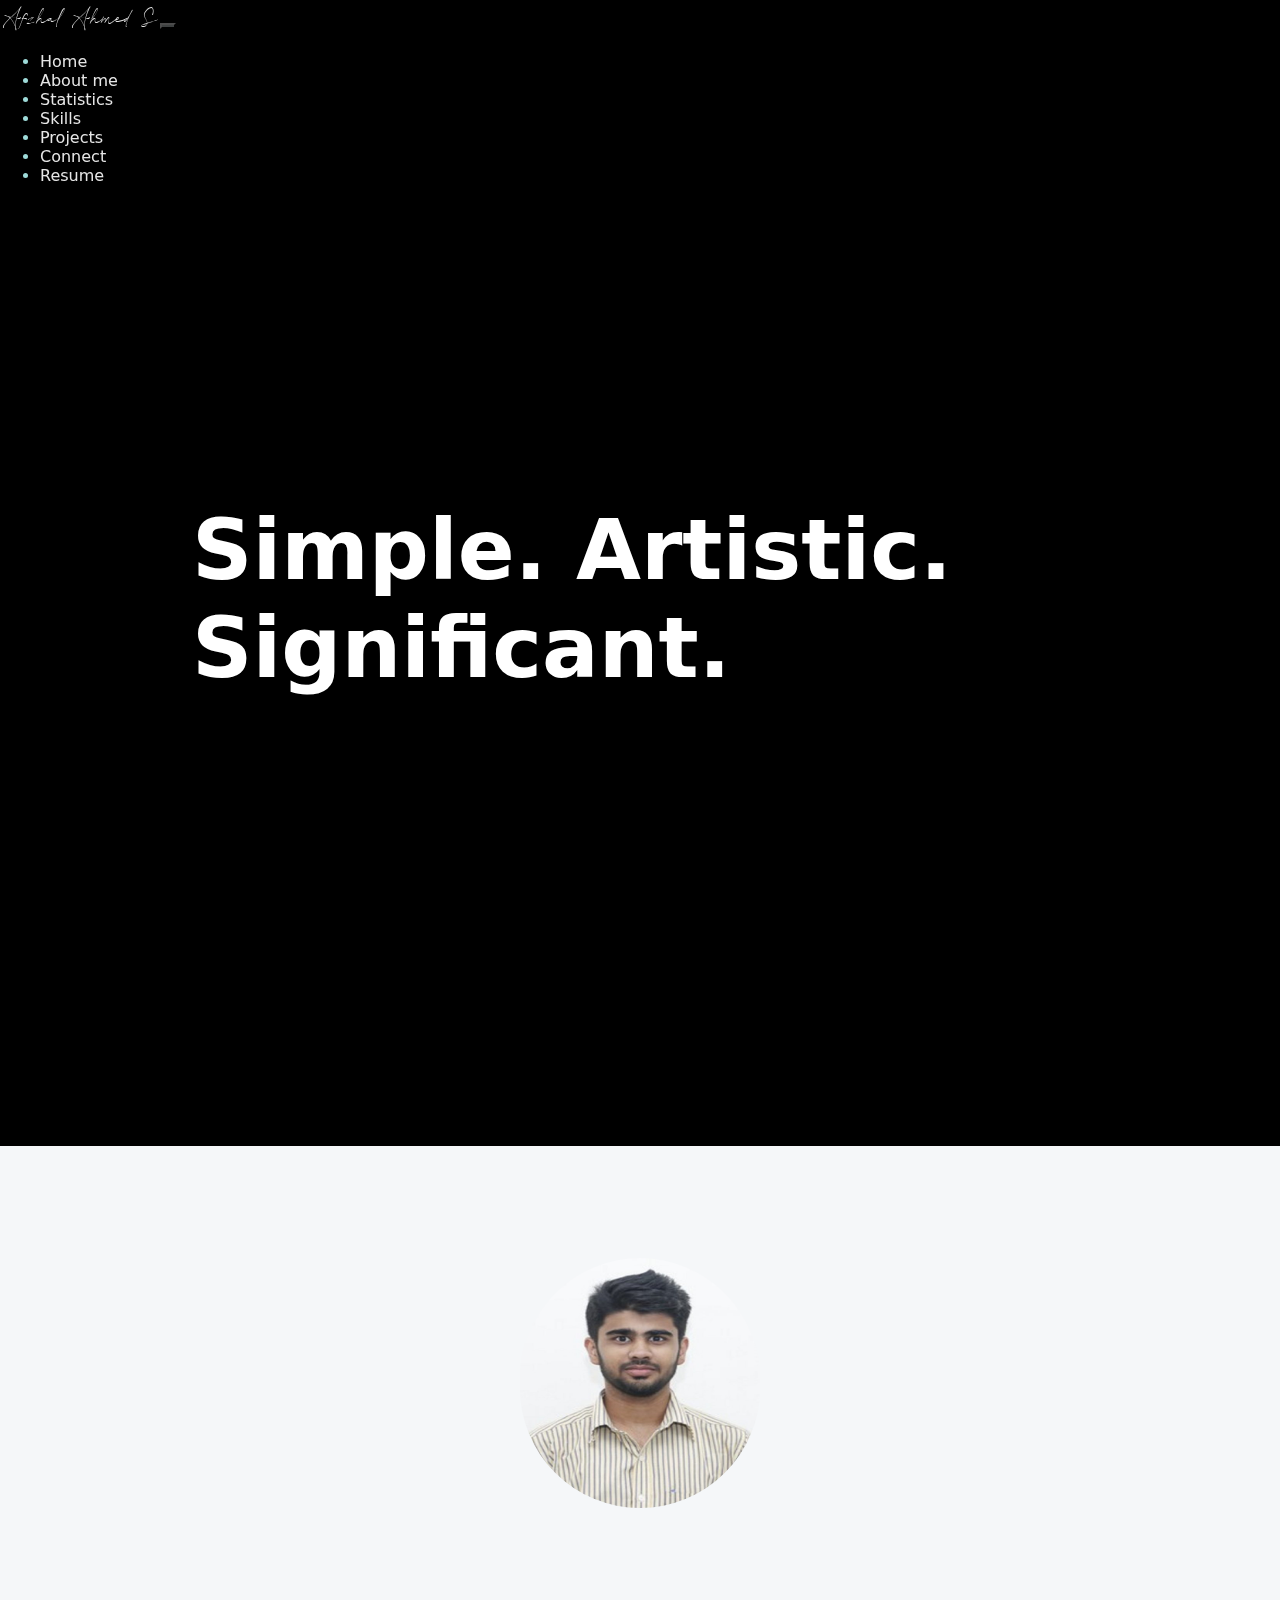
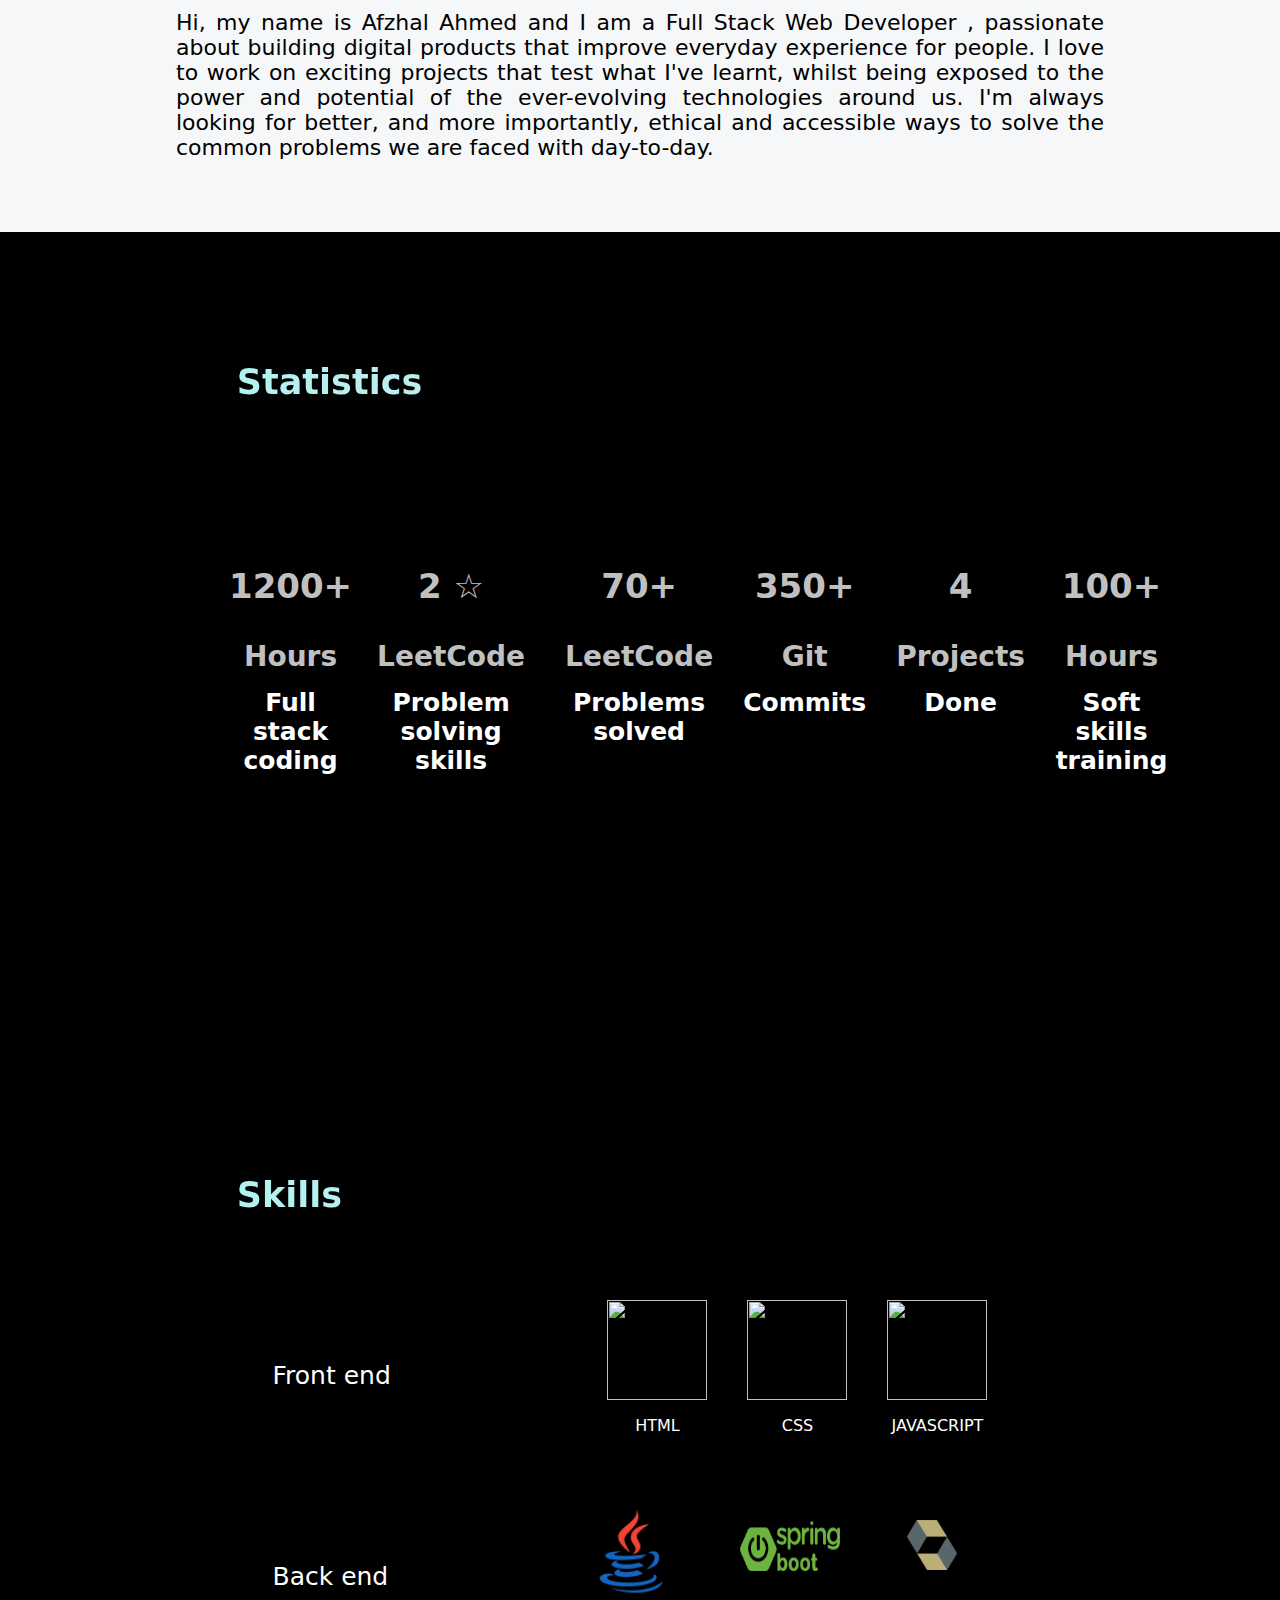
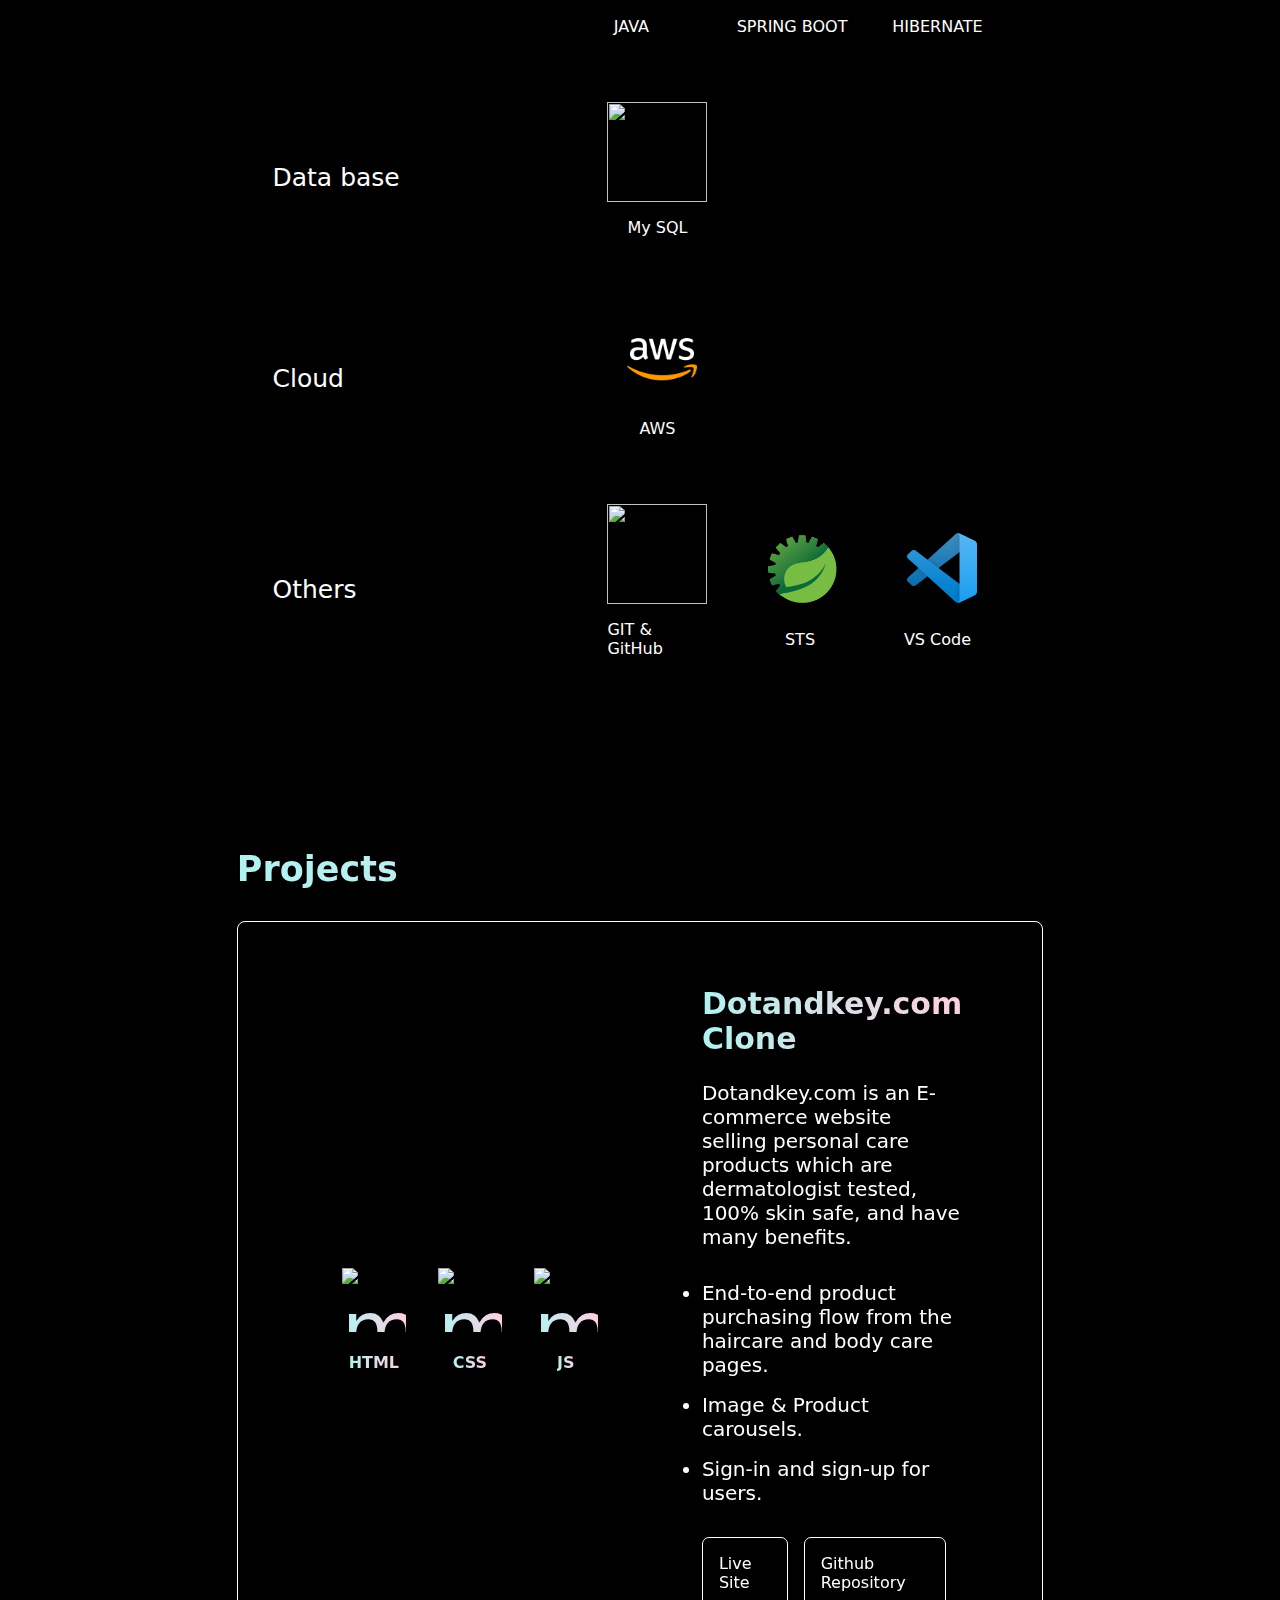
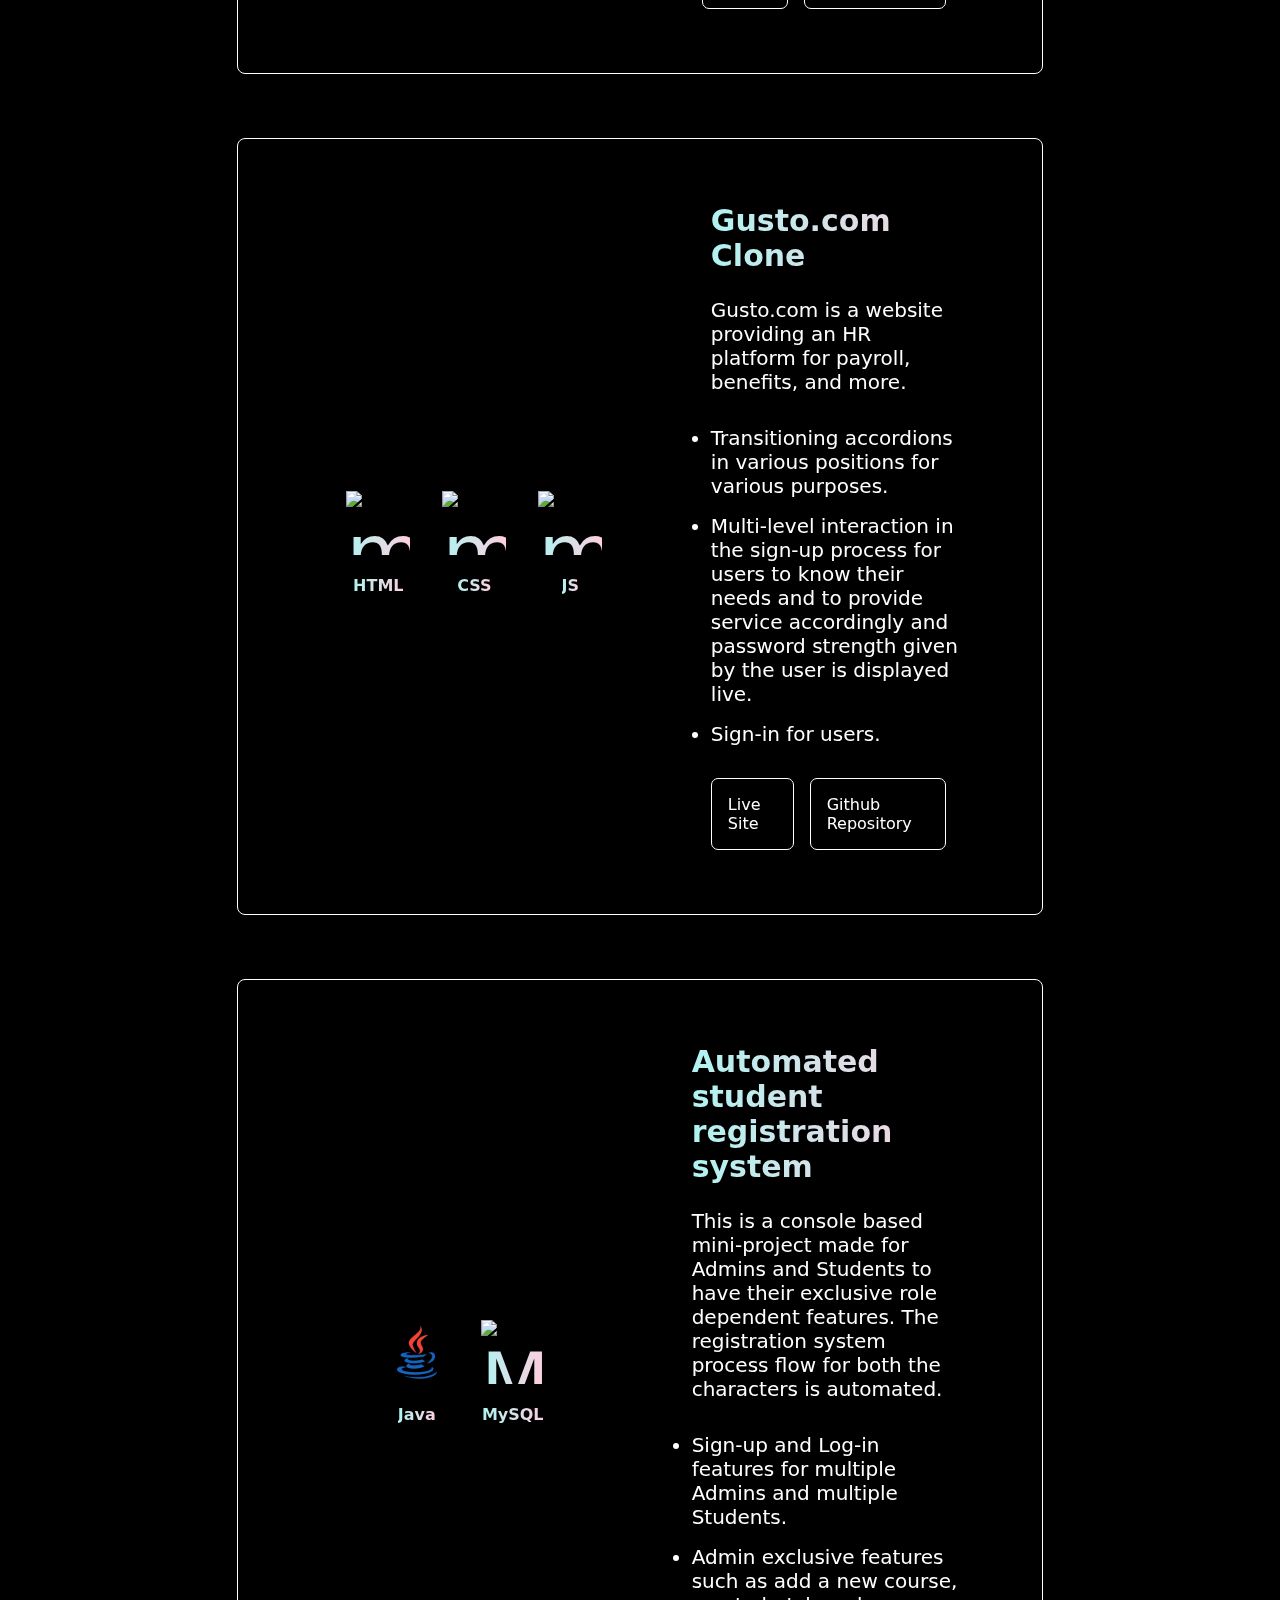
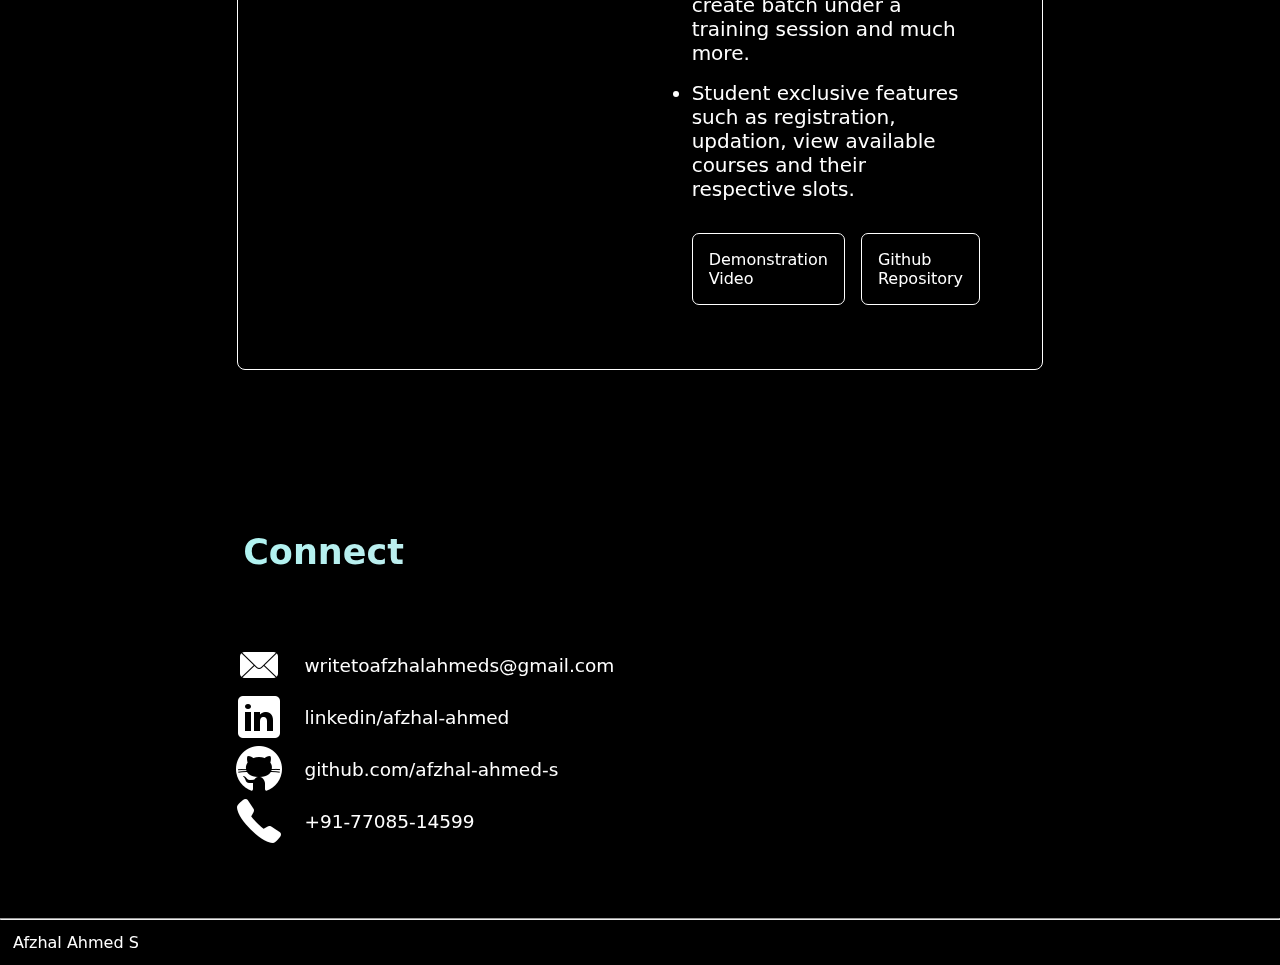
==== index.html @ a89b56ca "Dec5_update" ====
<!DOCTYPE html>
<html lang="en">

<head>
  <meta charset="UTF-8">
  <meta http-equiv="X-UA-Compatible" content="IE=edge">
  <meta name="viewport" content="width=device-width, initial-scale=1.0">
  <title>Afzhal Ahmed S</title>
  <link href="https://cdn.jsdelivr.net/npm/bootstrap@5.0.2/dist/css/bootstrap.min.css" rel="stylesheet" integrity="sha384-EVSTQN3/azprG1Anm3QDgpJLIm9Nao0Yz1ztcQTwFspd3yD65VohhpuuCOmLASjC" crossorigin="anonymous">
  <link rel="stylesheet" href=".MyBS/css/bootstrap.css">
  <link rel="stylesheet" href="./styles.css">

  <link rel="stylesheet" href="https://unpkg.com/github-calendar@latest/dist/github-calendar-responsive.css" />
  <link href="./assets/icons8-font-style-formatting-30.png" rel="icon" sizes="30x30" type="image/png">
<body>


  <header class="header" id="headerDelay">
    <nav class="navbar fixed-top navbar-expand-lg navbar-light custom-height-adjust custom-navbar-color bg-dark  style="background-color: #282A2A;">
      <!-- <nav class="navbar fixed-top navbar-light" style="background-color: #282A2A;"> -->
      <div class="container-fluid">
        <a class="navbar-brand signature-font custom-navbar-color" href="#">Afzhal Ahmed S</a>
        <button class="navbar-toggler custom-btn-color" type="button" data-bs-toggle="collapse" data-bs-target="#navbarSupportedContent" aria-controls="navbarNav" aria-expanded="false" aria-label="Toggle navigation">
          <span ></span>
          <span ></span>
          <span ></span>
          <span class="navbar-toggler-icon"></span>
        </button>
        <div class="collapse navbar-collapse justify-content-between" id="navbarSupportedContent">
          <ul class="navbar-nav ms-auto mb-2 mb-lg-0" >
            <li class="nav-item" id="home">
              <a class="nav-link active custom-navbar-color" aria-current="page" href="index.html#">Home</a>
            </li>
            <li class="nav-item" id="aboutMe">
              <a class="nav-link active custom-navbar-color" aria-current="page" href="index.html#PreAboutMe">About me </a>
            </li>
            <li class="nav-item" id="statistics">
              <a class="nav-link custom-navbar-color" href="index.html#bstatsSection"> Statistics </a>
            </li>
            <li class="nav-item" id="skills">
              <a class="nav-link custom-navbar-color" href="index.html#skillsPre"> Skills </a>
            </li>
            <li class="nav-item" id="projects">
              <a class="nav-link custom-navbar-color" href="index.html#bprojectSectionHeading"> Projects </a>
            </li>
            <li class="nav-item" id="connect">
              <a class="nav-link custom-navbar-color" href="index.html#connectHeading"> Connect  </a>
            </li>
            <li class="nav-item" id="resume">
              <a class="nav-link custom-navbar-color" id="dual_fn_res" href="./assets/Afzhal-Ahmed-Resume.pdf" target="_blank" download>Resume</a>
            </li>
          </ul>
          
        </div>
      </div>
    </nav>
  </header>

  <div id="OuterMostContainer">
   
    
    <h1 id="box1" class="color2">Simple. <span class="effectObj2">Artistic.</span> <span class="effectObj3">Significant.</span></h1>
    <p id="box2"><a href="https://drive.google.com/file/d/1kenVWj3VuGcZ9-iWmy23zgT61H_9YN8H/view?usp=sharing" target="_blank" >
        View Resume</a></p>
    <div id="box3">
      <a class="centreFlex" target="_blank" href="https://github.com/Afzhal-ahmed-s"><img class="box3Img"
          src="./assets/icons8-github-50.png">
        <div class="centreItem"><span class="box3Text left-padding-5 centreItem">GitHub</span></div>
      </a>
      <a class="centreFlex" target="_blank" href="https://www.linkedin.com/in/afzhal-ahmed/"><img class="box3Img"
          src="./assets/icons8-linkedin-50.png">
        <div class="centreFlex" id="PreAboutMe"><span class="box3Text left-padding-5 centreItem">LinkedIn</span></div>
      </a>
    </div>

    <div id="box4_aboutmePhoto_Paragraph_letsconnect">
      <div class="image-wrapper">
        <img id="myImage" src="./assets/WhatsApp Image 2022-09-10 at 6.11.15 PM.jpeg" alt="Afzhal Ahmed S" />
      </div>
      <div id="box4_1">
        <p>Hi, my name is <span class="highlightByOtherColor">Afzhal Ahmed </span>and I am a <span
            class="highlightByOtherColor">Full Stack Web Developer </span>, passionate about building
          digital products that improve everyday experience for people.

          I love to work on exciting projects that test what I've learnt, whilst being exposed to the power and
          potential of the ever-evolving technologies around us. I'm always looking for better, and more
          importantly, ethical and accessible ways to solve the common problems we are faced with day-to-day.</p>
      </div>
      
    
    </div>

    <div id="bstatsSection"></div>
    <h2 id="toolsIuse-2" class="color2">Statistics</h2>

    <div id="statsSection">
      <div id="statsSectionFlex">
        <div class="statsSectionSubFlex">
          <h3 class="statsSectionSubFlex-heading1">1200+</h3>
          <h2 class="statsSectionSubFlex-heading2">Hours</h3>
            <h2 class="statsSectionSubFlex-heading3">Full stack coding</h3>
        </div>
        <div class="statsSectionSubFlex">
          <h3 class="statsSectionSubFlex-heading1">2 ☆</h3>
          <h2 class="statsSectionSubFlex-heading2">LeetCode</h3>
            <h2 class="statsSectionSubFlex-heading3">Problem solving skills</h3>
        </div>
        <div class="statsSectionSubFlex">
          <h3 class="statsSectionSubFlex-heading1">70+</h3>
          <h2 class="statsSectionSubFlex-heading2">LeetCode</h3>
            <h2 class="statsSectionSubFlex-heading3">Problems solved</h3>
        </div>
        <div class="statsSectionSubFlex">
          <h3 class="statsSectionSubFlex-heading1">350+</h3>
          <h2 class="statsSectionSubFlex-heading2">Git</h3>
            <h2 class="statsSectionSubFlex-heading3">Commits</h3>
        </div>
        <div class="statsSectionSubFlex">
          <h3 class="statsSectionSubFlex-heading1">4</h3>
          <h2 class="statsSectionSubFlex-heading2">Projects</h3>
            <h2 class="statsSectionSubFlex-heading3">Done</h3>
        </div>
        <div class="statsSectionSubFlex">
          <h3 class="statsSectionSubFlex-heading1">100+</h3>
          <h2 class="statsSectionSubFlex-heading2">Hours</h3>
            <h2 class="statsSectionSubFlex-heading3">Soft skills training</h3>
        </div>
      </div>
    </div>

    <div class="githubCalendarWrapper">
      <div class="gitHubCalendar">
      </div>
      <div id="skillsPre"></div>
    </div>

    
    <div id="skills_outer_box_color">
    <h2 id="toolsIuse" class="color2">Skills</h2>
    <div class="techBox" id="techBoxDesktop">


      <!-- Front end -->
      <div class="rowInnerBox">
        <div class="innerBoxCategory">Front end</div>
        <div class="divider"></div>
        <div class="innerBoxIcons">

          <div class="techCapsule">
            <div class="techCapsuleImgDiv"><img class="techCapsuleImg"
                src="https://chiranjeev-thapliyal.vercel.app/svg/html-5.svg"></div>
            <p class="techCapsuleText">HTML</p>
          </div>
          <div class="techCapsule">
            <div class="techCapsuleImgDiv"><img class="techCapsuleImg"
                src="https://chiranjeev-thapliyal.vercel.app/svg/css3.svg"></div>
            <p class="techCapsuleText">CSS</p>
          </div>
          <div class="techCapsule">
            <div class="techCapsuleImgDiv"><img class="techCapsuleImg"
                src="https://chiranjeev-thapliyal.vercel.app/svg/javascript.svg"></div>
            <p class="techCapsuleText">JAVASCRIPT</p>
          </div>

        </div>

      </div>

      

      <!-- back end -->
      <div class="rowInnerBox">
        <div class="innerBoxCategory">Back end</div>
        <div class="divider miscDivider"></div>
        <div class="innerBoxIcons">

          <div class="techCapsule">
            <div class="techCapsuleImgDiv"><img class="techCapsuleImg"
              src="./assets/icons8-java-96.png"></div>
            <p class="techCapsuleText">JAVA</p>
          </div>
          <div class="techCapsule topOffset">
            <div class="techCapsuleImgDiv"><img class="techCapsuleImg sprbootIcon"
              src="./assets/pngaaa.com-2459546.png"></div>
            <p class="techCapsuleText">&nbsp;&nbsp;&nbsp;SPRING&nbsp;BOOT</p>
          </div>
          <div class="techCapsule">
            <div class="techCapsuleImgDiv"><img class="techCapsuleImg restrict_img"
              src="./assets/58480887cef1014c0b5e48ec.png"></div>
            <p class="techCapsuleText">HIBERNATE</p>
          </div>

        </div>

      </div>

      <!-- data base -->
      <div class="rowInnerBox">
        <div class="innerBoxCategory">Data base</div>
        <div class="divider"></div>
        <div class="innerBoxIcons">

          <div class="techCapsule">
            <div class="techCapsuleImgDiv"><img class="techCapsuleImg"
              src="https://chiranjeev-thapliyal.vercel.app/svg/mysql-logo.svg"></div>
            <p class="techCapsuleText">My SQL</p>
          </div>
          <div class="techCapsule">
            <div class="techCapsuleImgDiv"><img class="techCapsuleImg"
              src="./assets/Solid_black.png"></div>
            <p class="techCapsuleText"></p>
          </div>
          <div class="techCapsule">
            <div class="techCapsuleImgDiv"><img class="techCapsuleImg"
              src="./assets/Solid_black.png"></div>
            <p class="techCapsuleText"></p>
          </div>

        </div>

      </div>

       <!-- Cloud -->
       <div class="rowInnerBox">
        <div class="innerBoxCategory">Cloud</div>
        <div class="divider"></div>
        <div class="innerBoxIcons">

          <div class="techCapsule">
            <div class="techCapsuleImgDiv"><img class="techCapsuleImg restrict_img-2"
              src="./assets/icons8-amazon-web-services-96-2.png"></div>
            <p class="techCapsuleText">AWS</p>
          </div>
          <div class="techCapsule">
            <div class="techCapsuleImgDiv"><img class="techCapsuleImg"
              src="./assets/Solid_black.png"></div>
            <p class="techCapsuleText"></p>
          </div>
          <div class="techCapsule">
            <div class="techCapsuleImgDiv"><img class="techCapsuleImg"
              src="./assets/Solid_black.png"></div>
            <p class="techCapsuleText"></p>
          </div>

        </div>

      </div>

      <!-- Others -->
      <div class="rowInnerBox">
        <div class="innerBoxCategory">Others</div>
        <div class="divider miscDivider2"></div>
        <div class="innerBoxIcons">

          <div class="techCapsule">
            <div class="techCapsuleImgDiv"><img class="techCapsuleImg"
              src="https://chiranjeev-thapliyal.vercel.app/svg/git.svg"></div>
            <p class="techCapsuleText">GIT & GitHub</p>
          </div>
          <div class="techCapsule">
            <div class="techCapsuleImgDiv "><img class="techCapsuleImg restrict_img-2 stsIcon"
              src="./assets/t9lO8UAz_400x400-removebg-preview.png"></div>
            <p class="techCapsuleText"> &nbsp;STS</p>
          </div>
          <div class="techCapsule">
            <div class="techCapsuleImgDiv"><img class="techCapsuleImg restrict_img-2"
              src="./assets/Visual_Studio_Code_1.35_icon.svg.png"></div>
            <p class="techCapsuleText">VS Code</p>
          </div>

        </div>

      </div>

    </div>



    <div class="mobSkillsOuterBox" id="techBoxMobile">
<h3 class="mobSkillsHeading">Front end</h3>
<div class="mobSkills">
    <div class="techCapsule">
      <div class="techCapsuleImgDiv"><img class="techCapsuleImg"
          src="https://chiranjeev-thapliyal.vercel.app/svg/html-5.svg"></div>
      <p class="techCapsuleText">HTML</p>
    </div>
    <div class="techCapsule">
      <div class="techCapsuleImgDiv"><img class="techCapsuleImg"
          src="https://chiranjeev-thapliyal.vercel.app/svg/css3.svg"></div>
      <p class="techCapsuleText">CSS</p>
    </div>
    <div class="techCapsule">
      <div class="techCapsuleImgDiv"><img class="techCapsuleImg"
          src="https://chiranjeev-thapliyal.vercel.app/svg/javascript.svg"></div>
      <p class="techCapsuleText">JAVASCRIPT</p>
    </div>
  </div>

  <h3 class="mobSkillsHeading">Back end</h3>
  <div class="mobSkills">
  <div class="techCapsule">
    <div class="techCapsuleImgDiv"><img class="techCapsuleImg" src="./assets/icons8-java-96.png"></div>
    <p class="techCapsuleText">JAVA</p>
  </div>
  <div class="techCapsule">
    <div class="techCapsuleImgDiv"><img class="techCapsuleImg2 sprbootIconMob" src="assets/pngaaa.com-2459546.png"></div>
    <p class="techCapsuleText">SPRING&nbsp;BOOT</p>
  </div>
  <div class="techCapsule">
    <div class="techCapsuleImgDiv"><img class="techCapsuleImg3 restrict_img_mob" src="./assets/58480887cef1014c0b5e48ec.png"></div>
    <p class="techCapsuleText">HIBERNATE</p>
  </div>
  </div>


  <h3 class="mobSkillsHeading">Data base</h3>
  <div class="mobSkills">
  <div class="techCapsule">
    <div class="techCapsuleImgDiv"><img class="techCapsuleImg"
        src="https://chiranjeev-thapliyal.vercel.app/svg/mysql-logo.svg"></div>
    <p class="techCapsuleText">MYSQL</p>
  </div>
  </div>


  <h3 class="mobSkillsHeading">Cloud</h3>
  <div class="mobSkills">
  <div class="techCapsule">
    <div class="techCapsuleImgDiv"><img class="techCapsuleImg restrict_img-2_mob"
        src="assets/icons8-amazon-web-services-96-2.png"></div>
    <p class="techCapsuleText">AWS</p>
  </div>
  </div>  


  <h3 class="mobSkillsHeading">Others </h3>
  <div class="mobSkills">
    <div class="techCapsule">
      <div class="techCapsuleImgDiv"><img class="techCapsuleImg"
          src="https://chiranjeev-thapliyal.vercel.app/svg/git.svg"></div>
      <p class="techCapsuleText">GIT & GitHub</p>
    </div>
    <div class="techCapsule">
      <div class="techCapsuleImgDiv"><img class="techCapsuleImg maxImgSTSmob"
          src="./assets/t9lO8UAz_400x400-removebg-preview.png"></div>
      <p class="techCapsuleText">&nbsp;&nbsp;STS</p>
    </div>
    <div class="techCapsule">
      <div class="techCapsuleImgDiv"><img class="techCapsuleImg restrict_img-2_mob"
          src="assets/Visual_Studio_Code_1.35_icon.svg.png"></div>
      <p class="techCapsuleText">VS Code</p>
    </div>
  </div>


  </div>
  </div>
  

<div id="bprojectSectionHeading"></div>


    <!-- Project section -->
    <p id="projectSectionHeading" class="color2">Projects</p>

    <!-- first -->
    <div class="project-section">
      <div class="project-card">
        <div class="project-first-col">
          <div class="project-video-wrapper">
            <video class="project-video" src="./assets/videos/dotandkeyclonedemoclipV1.mp4" muted="true" autoplay
              loop></video>
          </div>
          <div class="project-skill-icons">
            <div>
              <img src="https://chiranjeev-thapliyal.vercel.app/svg/html-5.svg" alt="mongoDB" />
              <h4>HTML</h4>
            </div>
            <div>
              <img src="https://chiranjeev-thapliyal.vercel.app/svg/css3.svg" alt="mongoDB" />
              <h4>CSS</h4>
            </div>
            <div>
              <img src="https://chiranjeev-thapliyal.vercel.app/svg/javascript.svg" alt="mongoDB" />
              <h4>JS</h4>
            </div>
          </div>
        </div>
        <div class="project-second-col">
          <h3 class="project-card-name">Dotandkey.com Clone</h3>
          <p class="project-card-description">
            Dotandkey.com is an E-commerce website selling personal care
            products which are dermatologist tested, 100% skin safe, and have
            many benefits.
          </p>
          <ul class="project-card-details">
            <li class="project-card-item">
              End-to-end product purchasing flow from the haircare and body care pages.
            </li>
            <li class="project-card-item">
              Image & Product carousels.
            </li>
            <li class="project-card-item">
              Sign-in and sign-up for users.
            </li>
          </ul>
          <div class="project-links">
            <a target="_blank" rel="noopener noreferrer" href="https://earnest-piroshki-3f1460.netlify.app">Live
              Site</a>
            <a target="_blank" rel="noopener noreferrer"
              href="https://github.com/Afzhal-ahmed-s/Unit-2-project--Dot-and-key-/tree/main/Unit-2-Project-repo-main-afz">Github
              Repository</a>
          </div>
        </div>
      </div>
    </div>

    <!-- second -->
    <div class="project-section">
      <div class="project-card">
        <div class="project-first-col">
          <div class="project-video-wrapper">
            <video class="project-video" src="./assets/videos/gustoDemoClip.mp4" muted="true" autoplay loop></video>
          </div>
          <div class="project-skill-icons">
            <div>
              <img src="https://chiranjeev-thapliyal.vercel.app/svg/html-5.svg" alt="mongoDB" />
              <h4>HTML</h4>
            </div>
            <div>
              <img src="https://chiranjeev-thapliyal.vercel.app/svg/css3.svg" alt="mongoDB" />
              <h4>CSS</h4>
            </div>
            <div>
              <img src="https://chiranjeev-thapliyal.vercel.app/svg/javascript.svg" alt="mongoDB" />
              <h4>JS</h4>
            </div>
          </div>
        </div>
        <div class="project-second-col">
          <h3 class="project-card-name">Gusto.com Clone</h3>
          <p class="project-card-description">
            Gusto.com is a website providing an HR platform for payroll, benefits,
            and more.
          </p>
          <ul class="project-card-details">
            <li class="project-card-item">
              Transitioning accordions in various positions for various
              purposes.
            </li>
            <li class="project-card-item">
              Multi-level interaction in the sign-up process for users to
              know their needs and to provide service accordingly and
              password strength given by the user is displayed live.
            </li>
            <li class="project-card-item">
              Sign-in for users.
            </li>
          </ul>
          <div class="project-links">
            <a target="_blank" rel="noopener noreferrer"
              href="https://bucolic-elf-c9836a.netlify.app/">Live Site</a>
            <a target="_blank" rel="noopener noreferrer"
              href="https://github.com/Afzhal-ahmed-s/neighborly-fall-9988">Github Repository</a>
          </div>
        </div>
      </div>
    </div>

    <!-- third -->
    <div class="project-section">
      <div class="project-card">
        <div class="project-first-col">
          <div class="project-video-wrapper">
            <video class="project-video" src="./assets/videos/SB101_miniProject_videoClip_V1.mp4" muted="true" autoplay loop></video>
          </div>
          <div class="project-skill-icons">
            <div>
              <img src="./assets/icons8-java-96.png" alt="Java" />
              <h4>Java</h4>
            </div>
            <div>
              <img src="https://chiranjeev-thapliyal.vercel.app/svg/mysql-logo.svg" alt="MySQL" />
              <h4>MySQL</h4>
            </div>
            <!-- <div>
              <img src="https://chiranjeev-thapliyal.vercel.app/svg/javascript.svg" alt="mongoDB" />
              <h4>JS</h4>
            </div> -->
          </div>
        </div>
        <div class="project-second-col">
          <h3 class="project-card-name">Automated student registration system</h3>
          <p class="project-card-description">
            This is a console based mini-project made for Admins and Students to have their exclusive role dependent features. 
            The registration system process flow for both the characters is automated.
          </p>
          <ul class="project-card-details">
            <li class="project-card-item">
              Sign-up and Log-in features for multiple Admins and multiple Students.
            </li>
            <li class="project-card-item">
              Admin exclusive features such as add a new course, create batch under a training session and much more.
            </li>
            <li class="project-card-item">
              Student exclusive features such as registration, updation, view available courses and their respective slots.
            </li>
          </ul>
          <div class="project-links">
            <a target="_blank" rel="noopener noreferrer"
              href="https://drive.google.com/file/d/1QdPK-X4MiedGqB9Q8Ka2eRA1plXxrHUk/view?usp=sharing">Demonstration Video</a>
            <a target="_blank" rel="noopener noreferrer"
              href="https://github.com/Afzhal-ahmed-s/Automated-student-registration-system">Github Repository</a>
          </div>
        </div>
      </div>
    </div>

      <!-- Extra connect section -->
      <h2 id="connectHeading" class="color2">Connect</h2>
      <div id="box4_2">
        <!-- <h3 id="box4_H" class="color2">Let's connect </h3> -->
        <div class="box4Connect" id="Box4.4flex"> <a class="centreFlex" target="_blank"
            href="mailto: abc@example.com"><img src="./assets/icons8-mail-50.png">
            <div class="centreItem"><span class="left-padding-20"> writetoafzhalahmeds@gmail.com </span> </div>
          </a> </div>
        <div class="box4Connect" id="Box4.5flex"> <a class="centreFlex" target="_blank"
            href="https://www.linkedin.com/in/afzhal-ahmed/"><img src="./assets/icons8-linkedin-50.png">
            <div class="centreItem"><span class="left-padding-20">linkedin/afzhal-ahmed</span></div>
          </a> </div>
        <div class="box4Connect" id="Box4.5flex"> <a class="centreFlex" target="_blank"
            href="https://github.com/Afzhal-ahmed-s"><img src="./assets/icons8-github-50.png">
            <div class="centreItem"><span class="left-padding-20">github.com/afzhal-ahmed-s</div>
          </a> </div>
          <div class="box4Connect" id="Box4.5flex"> <a class="centreFlex" target="_blank"
            href="tel: 77085-14599"><img src="./assets/icons8-phone-50.png">
            <div class="centreItem"><span class="left-padding-20">+91-77085-14599</div>
          </a> </div>

      </div>

    <!-- <h2 id="connectHeading" class="color2">Connect</h2>

    <div id="baseConnectBox">
      <a class="connectCapsuleAnchor" target="_blank" href="https://github.com/Afzhal-ahmed-s">
        <div class="connectCapsule">
          <div class="connectCapsuleImgDiv"><img class="connectCapsuleImg" src="./assets/icons8-github-50.png"></div>
          <p class="connectCapsuleText">Github</p>
        </div>
      </a>

      <a class="connectCapsuleAnchor" target="_blank" href="https://www.linkedin.com/in/afzhal-ahmed/">
        <div class="connectCapsule">
          <div class="connectCapsuleImgDiv"><img class="connectCapsuleImg" src="./assets/icons8-linkedin-50.png"></div>
          <p class="connectCapsuleText">LinkedIn</p>
        </div>
      </a>

      <a class="connectCapsuleAnchor" target="_blank" href="mailto: abc@example.com">
        <div class="connectCapsule">
          <div class="connectCapsuleImgDiv"><img class="connectCapsuleImg" src="./assets/icons8-mail-50.png"></div>
          <p class="connectCapsuleText">E-mail</p>
        </div>
      </a>

      <a class="connectCapsuleAnchor" target="_blank" href="tel: 77085-14599">
        <div class="connectCapsule">
          <div class="miscConnectCapsuleImgDiv"><img class="connectCapsuleImg" src="./assets/icons8-phone-50.png"></div>
          <p class="miscConnectCapsuleText">Phone</p>
        </div>
      </a>
    </div> -->

    <hr>

    <p id="credits">Afzhal Ahmed S</p>
  </div>
</body>
<script src=".MyBS/js/bootstrap.js"></script>
<script src="https://cdn.jsdelivr.net/npm/@popperjs/core@2.9.2/dist/umd/popper.min.js" integrity="sha384-IQsoLXl5PILFhosVNubq5LC7Qb9DXgDA9i+tQ8Zj3iwWAwPtgFTxbJ8NT4GN1R8p" crossorigin="anonymous"></script>
<script src="https://cdn.jsdelivr.net/npm/bootstrap@5.0.2/dist/js/bootstrap.min.js" integrity="sha384-cVKIPhGWiC2Al4u+LWgxfKTRIcfu0JTxR+EQDz/bgldoEyl4H0zUF0QKbrJ0EcQF" crossorigin="anonymous"></script>

<script src="./script.js"></script>
<script src="https://unpkg.com/github-calendar@latest/dist/github-calendar.min.js">
</script>
<script>
  GitHubCalendar(".gitHubCalendar", "afzhal-ahmed-s");

  // or enable responsive functionality:
  GitHubCalendar(".gitHubCalendar", "afzhal-ahmed-s", { responsive: true });

  // Use a proxy
  GitHubCalendar(".gitHubCalendar", "afzhal-ahmed-s", {
    proxy(username) {
      return fetch(`https://your-proxy.com/github?user=${username}`)
    }
  }).then(r => r.text())
</script>

</html>
---- styles.css ----
a {
    text-decoration: none;
    color: white
}

body {
    margin: 0px;
    background-color: black;
    color: white;
    font-family: system-ui, -apple-system, BlinkMacSystemFont, 'Segoe UI', Roboto, Oxygen, Ubuntu, Cantarell, 'Open Sans', 'Helvetica Neue', sans-serif;
}


#box1 {
    font-size: 3.3rem;
    font-weight: 700!important;
    padding-top: 160px;
    padding-left: 10%;
    /* font-family: mark pro; */
    margin: 0px 5px 0px 0px;
    
    -webkit-animation: fadein 3s;

}

@-webkit-keyframes fadein {
    from { opacity: 0; }
    to   { opacity: 1; }
}

#box1 .effectObj2 {
    -webkit-animation: fadein 6s !important;
}

#box1 .effectObj3 {
    -webkit-animation: fadein 9s !important;
}

/* .header{
    display: none;
} */


#box2 {
    padding-left: 10%;
    padding-top: 10%;
    text-decoration: none;
    color: gray;
    animation: cssAnimation 0s 3s forwards;
    visibility: hidden;

}

@keyframes cssAnimation {
    to   { visibility: visible; }
  }

#box3 {
    margin-top: 23rem;
    margin-bottom: 5rem;
    display: flex;
    justify-content: flex-end;
    text-decoration: none;
    color: white;
    animation: cssAnimation 0s 3s forwards;
    visibility: hidden;
    color: gray;
}

#box3>a {
    margin-right: 25px;
}

.box3Text {
    text-decoration: none;
    color: white;
}

.box3Img {
    width: 30px;
    height: 30px;
}

.image-wrapper {
    width: 240px;
    height: 250px;
    margin: 7rem auto 50px auto;
    display: flex;
    justify-content: center;
    align-items: center;
}

.image-wrapper>img {
    width: 70%;
    height: 70%;
    border-radius: 600px;
}

@media (min-width: 768px) {
    .image-wrapper>img {
        width: 100%;
        height: 100%;
    }
}

#box4_1 {
    font-size: 20px;
    text-align: justify;
    padding: 30px;
    padding-bottom: 40px;
    margin: auto;
}

/* iPadAir */
@media screen and (min-device-width: 720px) and (max-device-width: 992px) {

    /* STYLES HERE */
    #box3 {
        margin-top: 35rem;
        margin-right: 5.5%;
    }

    #box1 {
        padding-top: 390px;
    }

    #box4_1 {
        padding: 7.5% !important;
        padding-bottom: 9.5% !important;
        margin: auto;
    }

    .image-wrapper {
        width: 200px !important;
        height: 200px !important;
    }

    #box4_H {
        margin-top: 15px !important;
        margin-left: 11.2% !important;
        font-size: 30px !important;
    }

    .box4Connect {
        margin-left: 10.4% !important;
    }

    .centreFlex>img {
        width: 35px !important;
        height: 35px !important;
    }

    .statsSectionSubFlex-heading1 {
        font-size: 25px !important;
    }

    .statsSectionSubFlex-heading2 {
        font-size: 20px !important;
    }

    .statsSectionSubFlex-heading3 {
        font-size: 18px !important;
    }

    #statsSectionFlex {
        margin-top: 110px;
        width: 85% !important;
        margin-top: 110px;
    }

    #projectSectionHeading {
        font-size: 30px !important;
        margin-left: 7.5% !important;
        margin-top: 70px !important;
        margin-bottom: 10px !important;
    }

    .project-section {
        width: 85% !important;
    }

    #toolsIuse, #toolsIuse-2 {
        margin-left: 7.5% !important;
        margin-bottom: 30px !important;
    }

    .techBox {
        display: flex;
        flex-direction: row;
        width: 85% !important;
        flex-wrap: wrap;
        margin: auto;
        justify-content: space-around;
    }

    .techCapsule {
        margin: 0px 20px 0 20px !important;
    }

    #connectHeading {
        margin-left: 7.5% !important;
    }

    #baseConnectBox {
        width: 75% !important;
        margin: auto !important;
        margin-bottom: 30px !important;
    }

    .project-skill-icons {
        margin: 3rem auto 1rem !important;
    }

    .project-skill-icons>div {
        margin: 0 10px 0 10px !important;
    }

    .project-card {
        margin-top: 7px !important;
    }

    #box4_2 {
        margin-left: -5.5% !important;
        padding-bottom: 70px !important;
    }

    .project-card-name {
        font-size: 28px;
    }

    #toolsIuse, #toolsIuse-2 {
        font-size: 30px !important;
    }

    #connectHeading {
        font-size: 30px !important;
    }

    .project-card-item {
        font-size: 21px !important;
    }

    .project-card-details {
        padding: 1px !important;
    }

    .innerBoxCategory{
        font-size: 22px !important;
    }


}

/* Mobile */
@media screen and (min-device-width: 320px) and (max-device-width: 480px) {
    #box1 {
        font-size: 2.5rem !important;
        padding-top: 180px !important;
        padding-left: 10%;
        /* font-family: mark pro; */
        margin: 0px 5px 0px 0px;
    }

    .box3Img {
        width: 20px;
        height: 20px;
    }

    #box3 {
        font-size: 10px;
        margin-top: 18rem;
        display: flex;
        justify-content: flex-end;
        text-decoration: none;
        color: white;
    }

    .image-wrapper {
        width: 240px;
        height: 250px;
        margin: 5rem auto 0px auto;
        display: flex;
        justify-content: center;
        align-items: center;
    }

    #box4_1 {
        font-size: 18px;
        text-align: justify;
        padding: 30px;
        padding-bottom: 40px;
        margin: auto;
    }

    #box3>a {
        margin-right: 12px;
    }

    #box4_2 {
        padding: 28px;
        margin-left: 5% !important;
        margin-top: -3rem;
        padding-bottom: 60px !important;

    }

    #statsSectionFlex {
        display: flex;
        width: 67%;
        margin: auto;
        justify-content: space-around;
        flex-direction: column;
        margin-top: 80px !important;
    }

    #box4_H {
        /* margin-top: 15px !important;
        margin-left: 11.2% !important; */
        font-size: 24px !important;
    }

    .statsSectionSubFlex-heading1 {
        font-size: 25px !important;
        color: silver !important;
        margin: 13px 0 9px 0 !important;
    }

    .statsSectionSubFlex-heading2 {
        font-size: 20px !important;
        color: silver;
        margin: 0px !important;
    }

    .statsSectionSubFlex-heading3 {
        font-size: 20px !important;
        margin: 9px 0 13px 0 !important;
    }

    .project-card {
        border: 1px solid #fff;
        border-radius: 0.5rem;
        margin: 10px 10px !important;
        padding: 2rem !important;
        display: flex;
        justify-content: space-between;
        color: #fff;
        /* width: 27px; */
    }

    .project-section {
        display: flex;
        justify-content: center;
        width: 90% !important;
        margin: auto;
        flex-direction: column;
    }

    #projectSectionHeading {
        margin-left: 8.2% !important;
        font-size: 24px !important;
        margin-top: 40px !important;
    }

    .project-card-name {
        font-size: 20px !important;
    }

    .project-card-description {
        font-size: 18px !important;
        margin: 25px 0px 0px 0px !important;
    }

    .project-card-details {
        font-size: 18px !important;
    }

    .project-skill-icons>div>h4 {
        font-size: 0.9 rem !important;
    }

    .project-skill-icons>div>img {
        width: 50px !important;
        height: 50px !important;
    }

    .project-skill-icons>div {
        margin-right: 0 !important;
        margin: 0 5px 0 5px;
    }

    .project-card-item {
        font-size: 18px !important;
    }

    .project-skill-icons>div>h4 {
        font-size: 14px !important;
    }

    .project-links>a {
        font-size: 15px !important;
        padding: 0.8rem 0.8rem !important;
    }

    #toolsIuse, #toolsIuse-2 {
        margin-left: 7.5% !important;
        font-size: 24px !important;
    }

    .techBox {
        width: 80% !important;
    }

    .techCapsuleImgDiv {
        width: 56px !important;
        height: 49px !important;
    }

    .techCapsuleText {
        font-size: 10px !important;
    }

    #connectHeading {
        font-size: 24px !important;
        margin-left: 7.5% !important;
    }

    #baseConnectBox {
        display: flex;
        justify-content: space-around;
        margin-bottom: 50px !important;
        width: 75% !important;
        margin-left: 12.5% !important;
    }

    .connectCapsuleImgDiv {
        width: 35px !important;
        height: 35px !important;
    }

    .miscConnectCapsuleImgDiv {
        width: 35px !important;
        height: 30px !important;
    }

    .project-second-col {
        width: 94% !important;
    }

    .techBox {
        scale: .8;
    }

    #toolsIuse,#toolsIuse-2  {
        margin-bottom: -20px !important;
    }

    .rowInnerBox {
        display: flex;
        width: 100%;
        justify-content: space-evenly;
        align-items: center;
        padding: 5px 25px 5px 52px !important;
        /* border: 1px solid white; */
    }

    .gitHubCalendar{
        scale: 0.41;
    }

    .contrib-number {
        color: white !important;
        scale: .68 !important;
    }

    .mobSkills{
        display: flex;
        justify-content: start;
        margin-left: 9px;
        /* flex-wrap: wrap !important; */
    }

    .mobSkillsHeading{
        margin: 9% 0 2% 7% !important;
        font-size: 15px !important;

        background-image: linear-gradient(90deg, #b0f3f1, #ffcfdf);
        background-clip: text;
        -webkit-background-clip: text;
        -webkit-text-fill-color: transparent;
    }

    .techCapsule{
        display: flex;
        flex-direction: column;
        align-items: center;
        margin: 0px 10px 0 10px !important;
    }

    .mobSkillsOuterBox{
        margin: auto;
        margin-top: 60px !important;
        width: 95%;
    }


}

@media (min-width: 992px) {
    #box1 {
        font-size: 84px;
        padding-left: 15%;
        padding-top: 300px;
    }

    #box2 {
        padding-left: 15%;
        padding-top: 5%;
    }

    #box3 {
        margin-top: 15rem;
    }

    #box4_2 {
        padding: 28px;
        margin-left: 26px;
        /* margin-left: -3rem !important;
        margin-bottom: 3rem !important; */
    }
}

/* @media (min-width: 320px) and (max-width:480px){
    #box4_2{
        padding: 28px;
        margin-top: -2rem;
        margin-left: 18%;
    } 
    .centreItem{
        font-size: 18px;
    }
} */

@media (min-width: 992px) {
    #box4_1 {
        padding: 30px;
        padding-bottom: 50px !important;
        width: 58rem;
        font-size: 22px;
        /* margin-left: 16.5%; */
        margin: auto;;
    }
}

#box4_2 {
    padding: 28px;
    margin-left: 18%;
    padding-bottom: 70px;
}

#box4_H {
    margin-top: 100px;
    margin-left: -20px;
    font-size: 35px;

    background-image: linear-gradient(90deg, #b0f3f1, #ffcfdf);
    background-clip: text;
    -webkit-background-clip: text;
    -webkit-text-fill-color: transparent;
    display: inline-block;
}

.box4Connect {
    color: white;
    margin-bottom: 2px;
    margin-left: -24px;
}

@media (max-width: 768px) {
    .box4Connect>a>img {
        width: 2rem;
        height: 2rem;
    }
}

#box4_aboutmePhoto_Paragraph_letsconnect {
    display: flex;
    justify-content: center;
    align-items: flex-start;
    flex-direction: column;
    background-color: #f5f7f9;
    color: black;
}

.centreFlex {
    display: flex;
    flex-direction: row;
}

.centreItem {
    align-self: center;
}

.left-padding-20 {
    padding-left: 20px;
}

.left-padding-5 {
    padding-left: 5px;
}

#statsSectionFlex {
    display: flex;
    width: 65%;
    margin: auto;
    justify-content: space-around;
    flex-direction: column;
    margin-top: 150px;
}

@media (min-width: 768px) {
    #statsSectionFlex {
        flex-direction: row;
        margin-top: 130px;
    }
}

.statsSectionSubFlex {
    display: flex;
    flex-direction: column;
    align-items: center;
}

.statsSectionSubFlex-heading1 {
    font-size: 34px;
    color: silver;
}

.statsSectionSubFlex-heading2 {
    font-size: 28px;
    color: silver;
    margin: 0 20px 0 20px;
}

.statsSectionSubFlex-heading3 {
    font-size: 25px;
    margin: 15px 10px 0 10px;
    text-align: center;
}


#toolsIuse, #toolsIuse-2  {
    margin-top: 130px;
    font-size: 35px;
    margin-left: 18.5%;
    margin-bottom: 60px;

    background-image: linear-gradient(90deg, #b0f3f1, #ffcfdf);
    background-clip: text;
    -webkit-background-clip: text;
    -webkit-text-fill-color: transparent;
}

.techBox {
    display: flex;
    flex-direction: row;
    width: 66%;
    flex-wrap: wrap;
    margin: auto;
    justify-content: space-around;
}

.techCapsule {
    display: flex;
    flex-direction: column;
    align-items: center;
    margin: 0px 20px 0 20px;
}

.techCapsuleImgDiv {
    width: 100px;
    height: 100px;
}

.techCapsuleImg {
    width: 100%;
    height: 100%;
}

.techCapsuleImg2,
.connectCapsuleImg {
    width: 100%;
    height: 100%;
    object-fit: contain;
}

.techCapsuleImg3 {
    width: 100%;
    height: 100%;
}

#connectHeading {
    margin-top: 130px;
    margin-bottom: 40px;
    margin-left: 5%;
    font-size: 35px;

    background-image: linear-gradient(90deg, #b0f3f1, #ffcfdf);
    background-clip: text;
    -webkit-background-clip: text;
    -webkit-text-fill-color: transparent;
}

@media (min-width: 768px) {
    #connectHeading {
        margin-left: 19%;
    }
}

.connectCapsule {
    display: flex;
    flex-direction: column;
    align-items: center;
}

#baseConnectBox {
    display: flex;
    justify-content: space-around;
    margin-bottom: 100px;
}

@media (min-width: 768px) {
    #baseConnectBox {
        width: 30%;
        margin-left: 17%;
    }
}

.connectCapsuleImgDiv {
    width: 50px;
    height: 50px;
}

.miscConnectCapsuleImgDiv {
    width: 50px;
    height: 43px;
}

.miscConnectCapsuleText {
    margin-top: 9px;
}

hr {
    margin: 0%;
    padding: 0px;
}

#credits {
    padding: 13px;
    margin: 0px;
}

#credits:hover{
    color: #91dbfb;
    cursor: pointer;
}

#projectSectionHeading {
    font-size: 35px;
    margin-left: 18.5%;
    margin-top: 150px;
    margin-bottom: 0px;
    font-weight: bold;

    background-image: linear-gradient(90deg, #b0f3f1, #ffcfdf);
    background-clip: text;
    -webkit-background-clip: text;
    -webkit-text-fill-color: transparent;
}

.highlightByOtherColor {
    color: linear-gradient(135deg, #667eea 0%, #764ba2 100%);
    animation: blinker 1s linear infinite;

    /* color: #aa32b8;
    background-image: -webkit-linear-gradient(0deg, #aa32b8 11%, #e91e63 100%);
    background-clip: text;
    -webkit-background-clip: text; */
    /* text-fill-color: transparent; */
    /* -webkit-text-fill-color: transparent; */

}


@keyframes blinker {
    50% {
      opacity: 0;
    }
}

.project-section {
    display: flex;
    justify-content: center;
    width: 95%;
    margin: auto;
    flex-direction: column;
}

@media (min-width: 768px) {
    .project-section {
        width: 63%;
    }
}

.project-card {
    border: 1px solid #fff;
    border-radius: 0.5rem;
    margin: 2rem auto;
    padding: 4rem;
    display: flex;
    justify-content: space-between;
    color: #fff;
}

.project-video-wrapper {
    max-width: 100%;
    height: auto;
}

.project-video {
    max-width: 100%;
    border-radius: 7px;
}

.project-first-col {
    width: 60%;
    border-radius: 0.5rem;
    margin-right: 1rem;
}

.project-second-col {
    width: 40%;
    padding: 0 1rem;
    display: flex;
    flex-direction: column;
}

.project-card-details {
    /* list-style: none; */
    margin: 1rem 0;
    padding: 0px;
}

.project-card-name {
    color: #fff;
    font-size: 30px;
    font-weight: 700;
    margin: 0;
    background-image: linear-gradient(90deg, #b0f3f1, #ffcfdf);
    background-clip: text;
    -webkit-background-clip: text;
    -webkit-text-fill-color: transparent;
}

.project-card-item {
    /* display: flex; */
    align-items: flex-start;
    font-size: 20px;
    margin: 1rem 0;
}

.project-links {
    display: flex;
    width: 100%;
}

.project-links>a {
    font-size: 1rem;
    padding: 1rem 1rem;
    border: 1px solid #fff;
    border-radius: 7px;
    margin-right: 1rem;
}

.project-skill-icons {
    display: flex;
    width: -webkit-fit-content;
    width: -moz-fit-content;
    width: fit-content;
    align-items: center;
    margin: 3rem auto 0;
    flex-wrap: wrap;
}

.project-skill-icons>div {
    display: flex;
    flex-direction: column;
    justify-content: center;
    align-items: center;
    margin-right: 2rem;
}

.project-skill-icons>div>img {
    width: 4rem;
    height: 4rem;
    font-size: 5rem;
    background-image: linear-gradient(90deg, #b0f3f1, #ffcfdf);
    background-clip: text;
    -webkit-background-clip: text;
    -webkit-text-fill-color: transparent;
    display: inline-block;
}

.project-skill-icons>div>h4 {
    font-size: 1rem;
    font-weight: 700;
    background-image: linear-gradient(90deg, #b0f3f1, #ffcfdf);
    background-clip: text;
    -webkit-background-clip: text;
    -webkit-text-fill-color: transparent;
    display: inline-block;
}

@media (max-width: 1100px) {
    .project-section .project-card {
        flex-direction: column;
    }

    .project-first-col {
        width: 100%;
    }

    .project-second-col {
        width: 100%;
    }
}

.project-card-description {
    font-size: 20px;
    margin: 25px 0px 0px 0px;
}

.contrib-number {
    color: white !important;
    scale: .85;
}

.githubCalendarWrapper {
    display: flex;
    justify-content: center;
    align-items: center;
    margin: 50px;
    margin-bottom: -75px;
    /* scale: 0.16; */
}

@media (min-width:768px) {
    .githubCalendarWrapper {
        scale: 0.7;
    }
}

@media (min-width:992px) {
    .githubCalendarWrapper {
        scale: 1.1;
        display: flex;
        justify-content: center;
        align-items: center;
        margin: 100px;
        padding-top: 120px;
        padding-bottom: 50px;
    }
}

.rowInnerBox {
        margin: auto;
    display: flex;
    width: 87%;
    justify-content: space-evenly;
    align-items: center;
    padding: 25px;
    /* border: 1px solid white; */

}

.techBoxFirstCol {
    display: flex;
    justify-content: center;
    align-items: flex-start;
    flex-direction: column;
    width: 25%;
}

.innerBoxCategory {
    white-space: nowrap;
    flex: 50%;
}

@media (min-width: 768px) {
    .innerBoxCategory {
        font-size: 25px;
        font-weight: 500;    }
}

.innerBoxIcons {
    display: flex;
    justify-content: center;
    align-items: center;
    flex: 50%;
}

.divider {
    height: 100%;
    width: 5px;
    background-color: white;
}

.miscDivider {
    margin-left: 8px;
}

.miscDivider2 {
    margin-left: 25px;
}

@media screen and (min-device-width: 320px) and (max-device-width: 480px) {
    .topOffset {
        margin-top: 20px;
    }
}

a:hover {
    text-decoration: underline !important;
    text-underline-offset: 5px !important;
    text-decoration-color: gray !important;
}

/* Navbar addons */

.custom-navbar-color{
    color: white!important;
}

.custom-btn-color{
    color: white!important;
    background-color: #444747 !important;
}

.custom-navbar-color:hover{
    color: #b0f3f1 !important;
    text-decoration: none !important;
}

.cus-button-color{
    color: grey!important;
}

.navbar-toggler-icon{
    color: white!important;
}

@font-face {
    font-family:brand ;
    src: url(assets/RaffishlyRegular-x3gaV.ttf);
}

.navbar-brand{
    font-family: brand !important;
}

@font-face {
    font-family:Roboto-Regular ;
    src: url(Roboto-Regular.ttf);
}

.signature-font{
    font-size: 30px !important;
}

.custom-height-adjust{
    padding: 0px !important;
}

#headerDelay{
    /* animation: cssAnimation 0s 5s forwards;
    visibility: hidden; */
    opacity: 0.9 !important;
}

a:hover{
    color: #b0f3f1 !important;
}

.contrib-column{
border-top: 0px !important;
}

.border{
    border: 0px !important;
}

.restrict_img{
    width: 50%;
    height: 50%;
    margin: 1.2rem;
}

.restrict_img_mob{
    width: 50%;
    height: 50%;
    margin: 0.5rem;
}

.restrict_img-2{
    width: 70%;
    height: 70%;
    margin: 1.2rem;
}

.restrict_img-2_mob{
    width: 70%;
    height: 70%;
    margin: 0.5rem;
}

#skills_outer_box_color{
    background-color: black
}

.stsIcon{
    width: 110%;
    margin: auto;
    height: 110%;
}

.sprbootIcon{
    width: 100%;
    height: 50%;
    margin: 20px;
    margin-left: 6px;
}

.sprbootIconMob{
    width: 105%;
    height: 55%;
    margin: 10px 0 ;
}

.restrict_img-2_mob{
    width: 70%;
    height: 70%;
    margin: 0.45rem;
}

.maxImgSTSmob{
    width: 120%;
    height: 125%;
    margin-top: -7px;
}

.float-left{
    display: none !important;
}

.centreFlex{
    font-size: 18.5px;
}
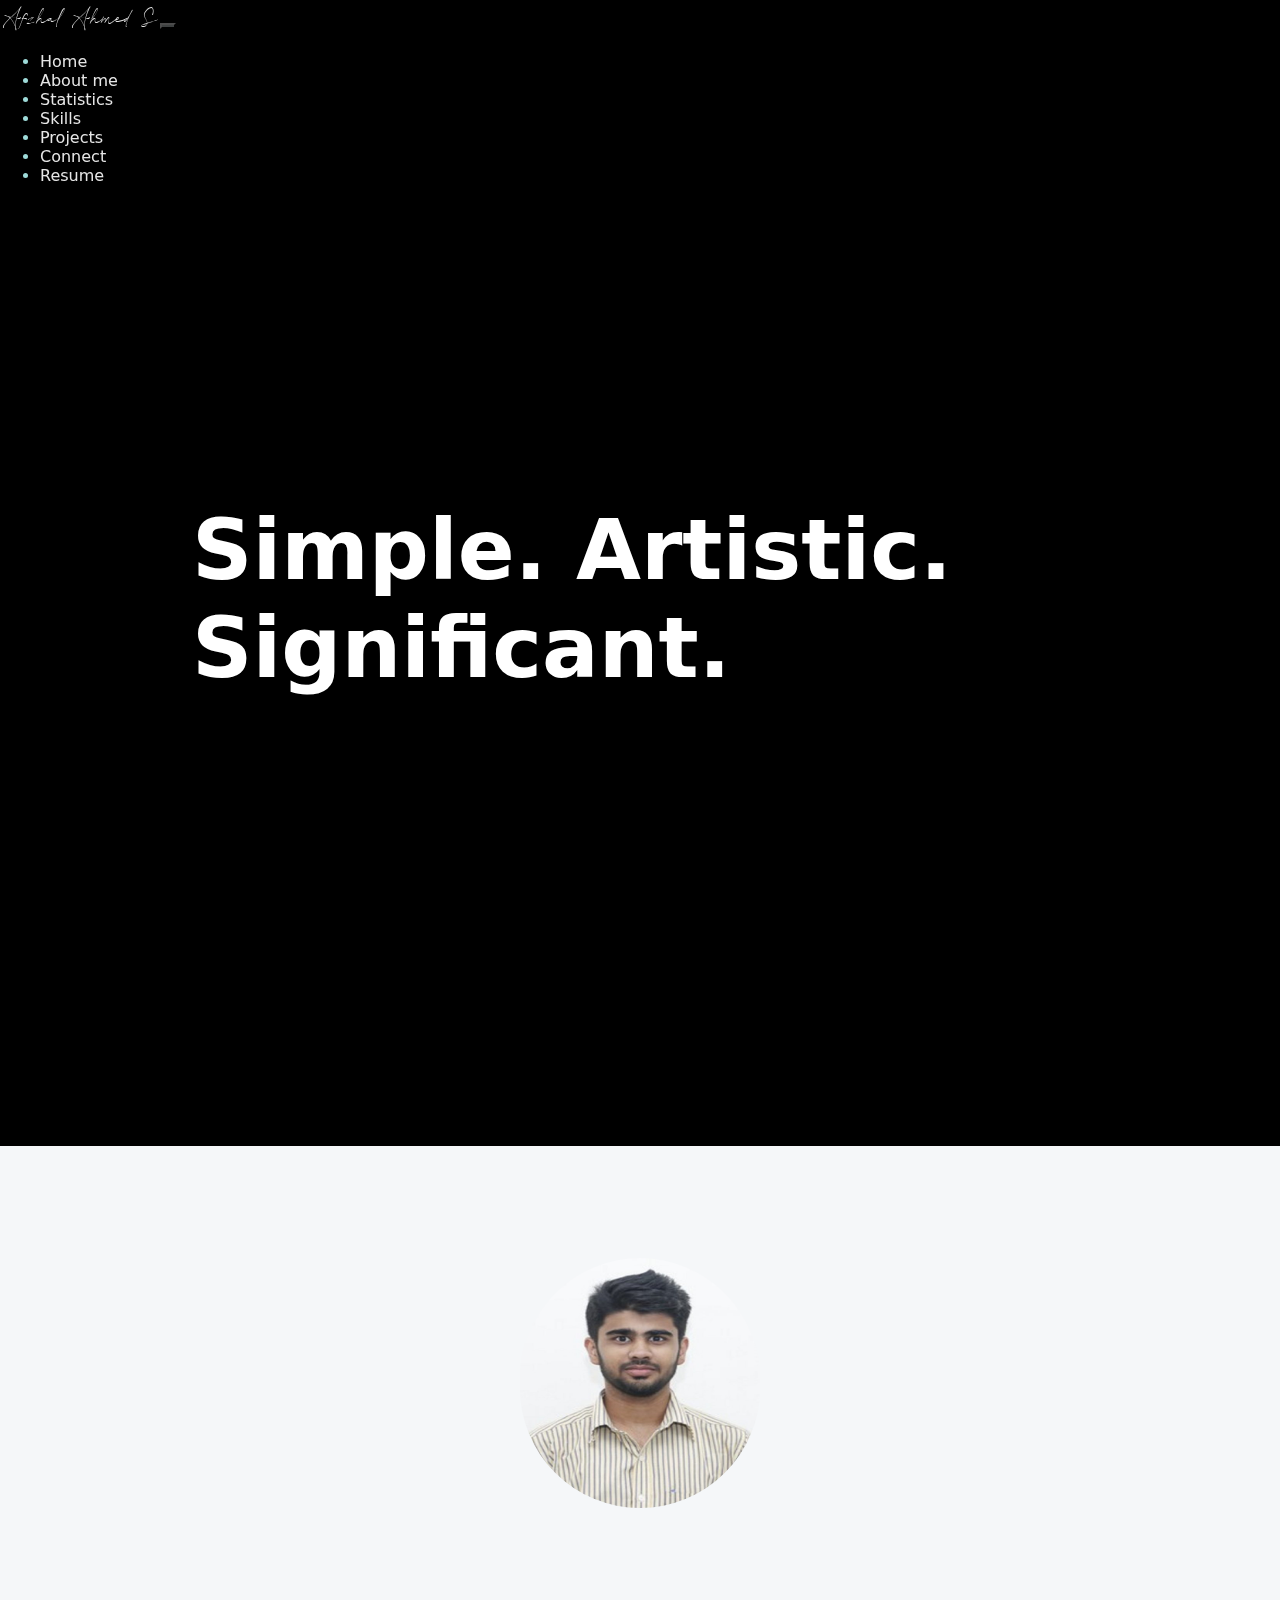
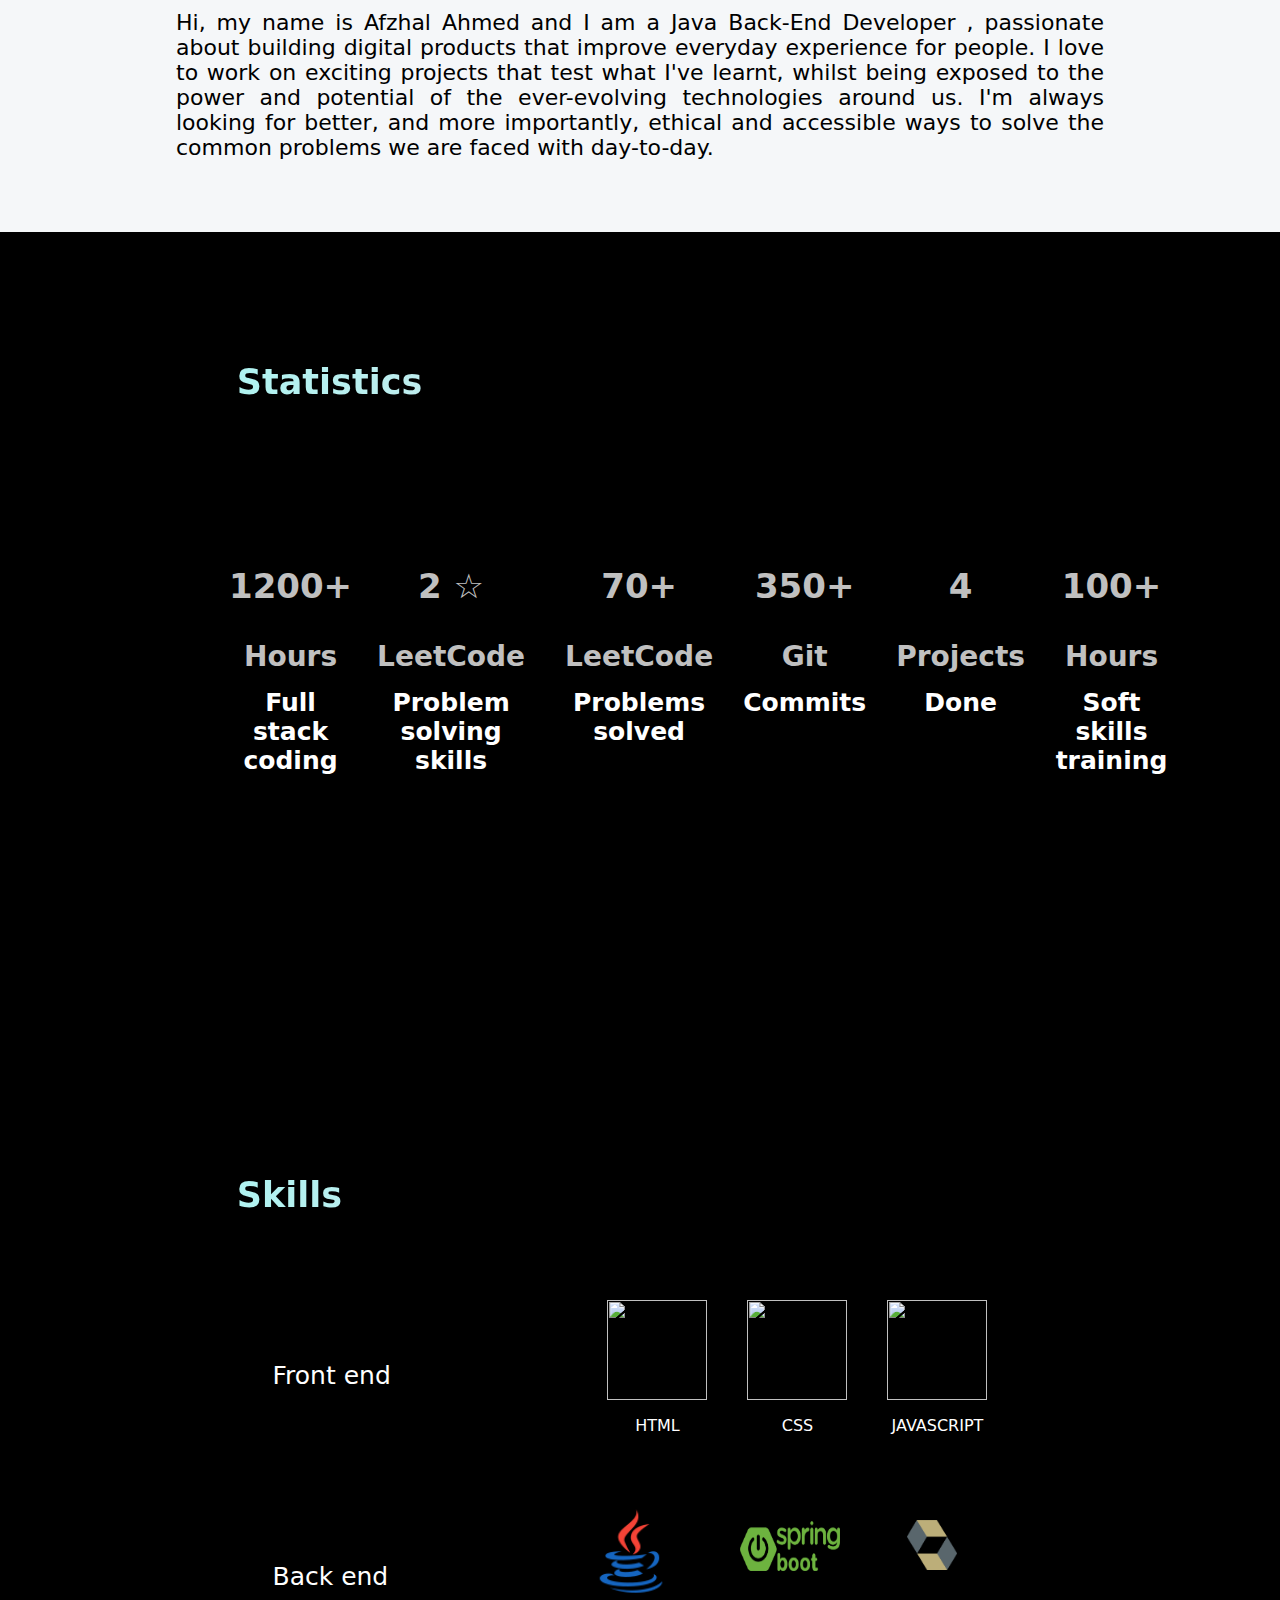
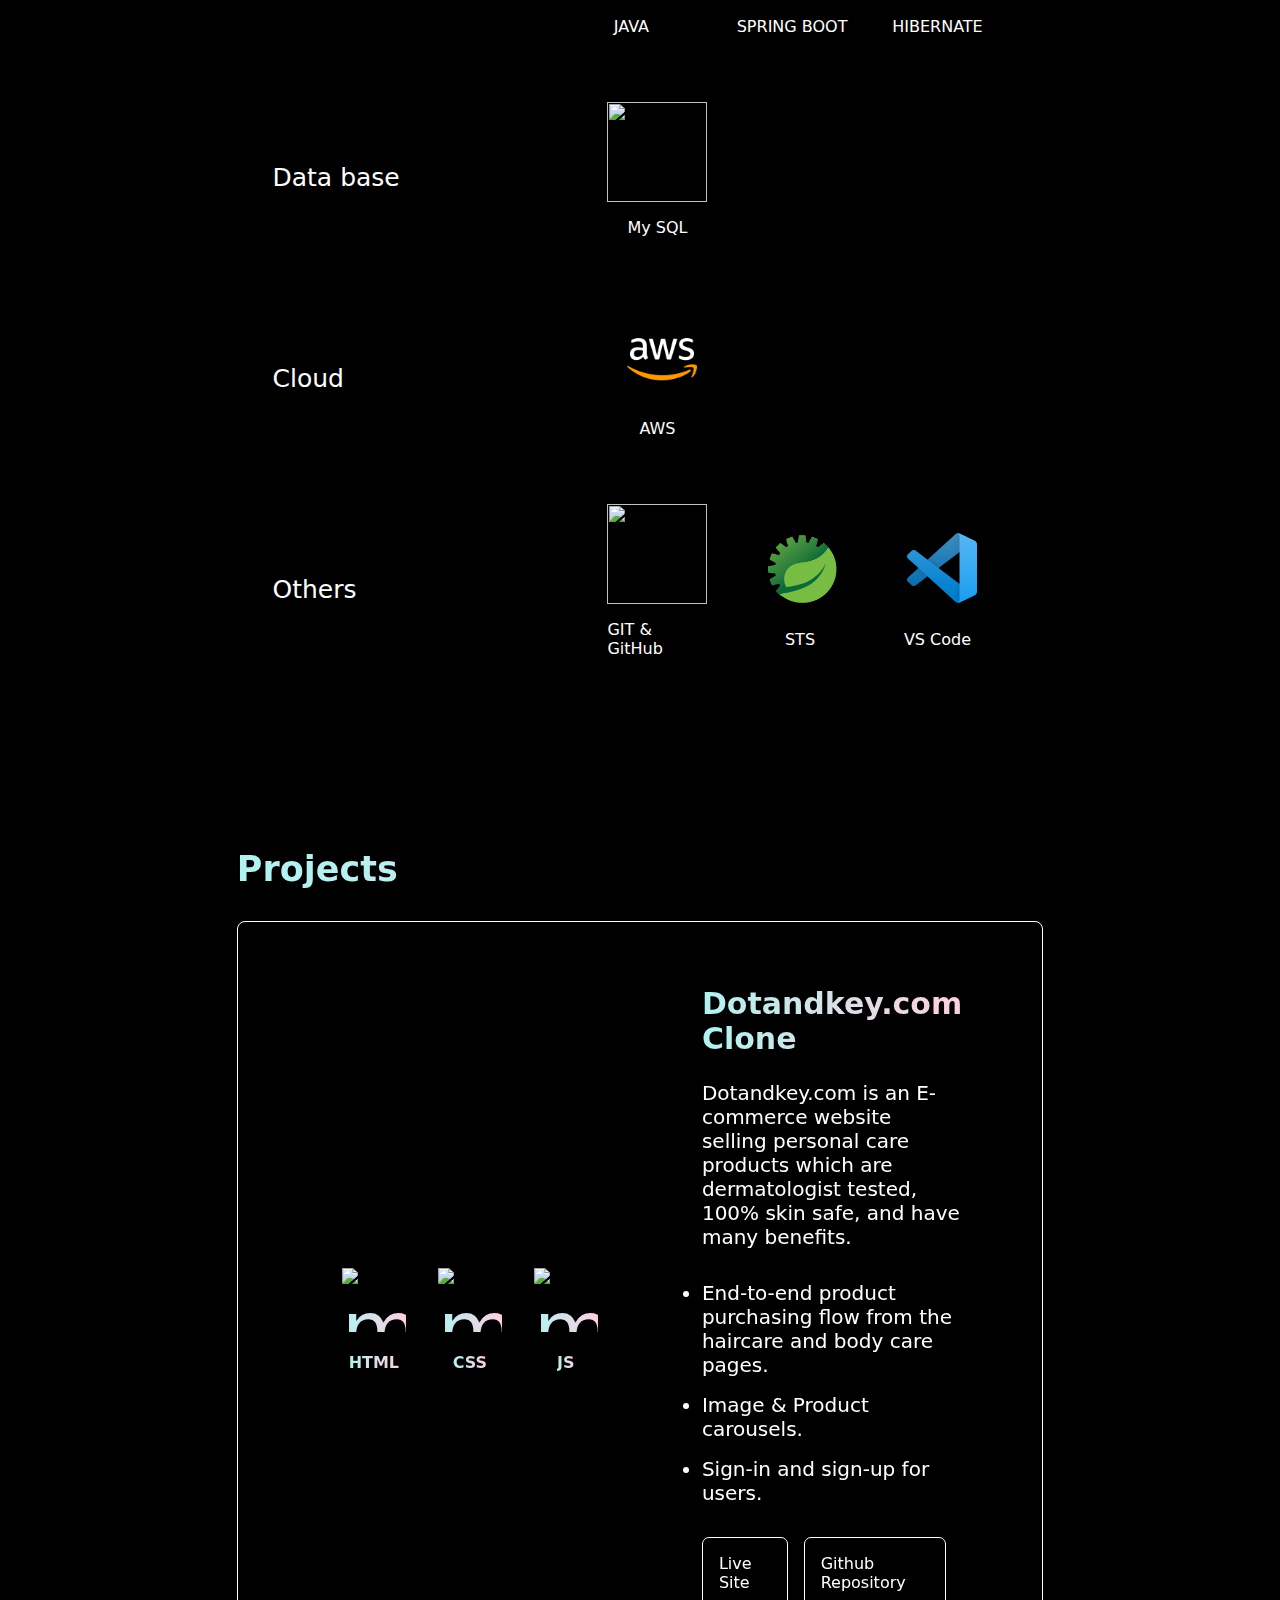
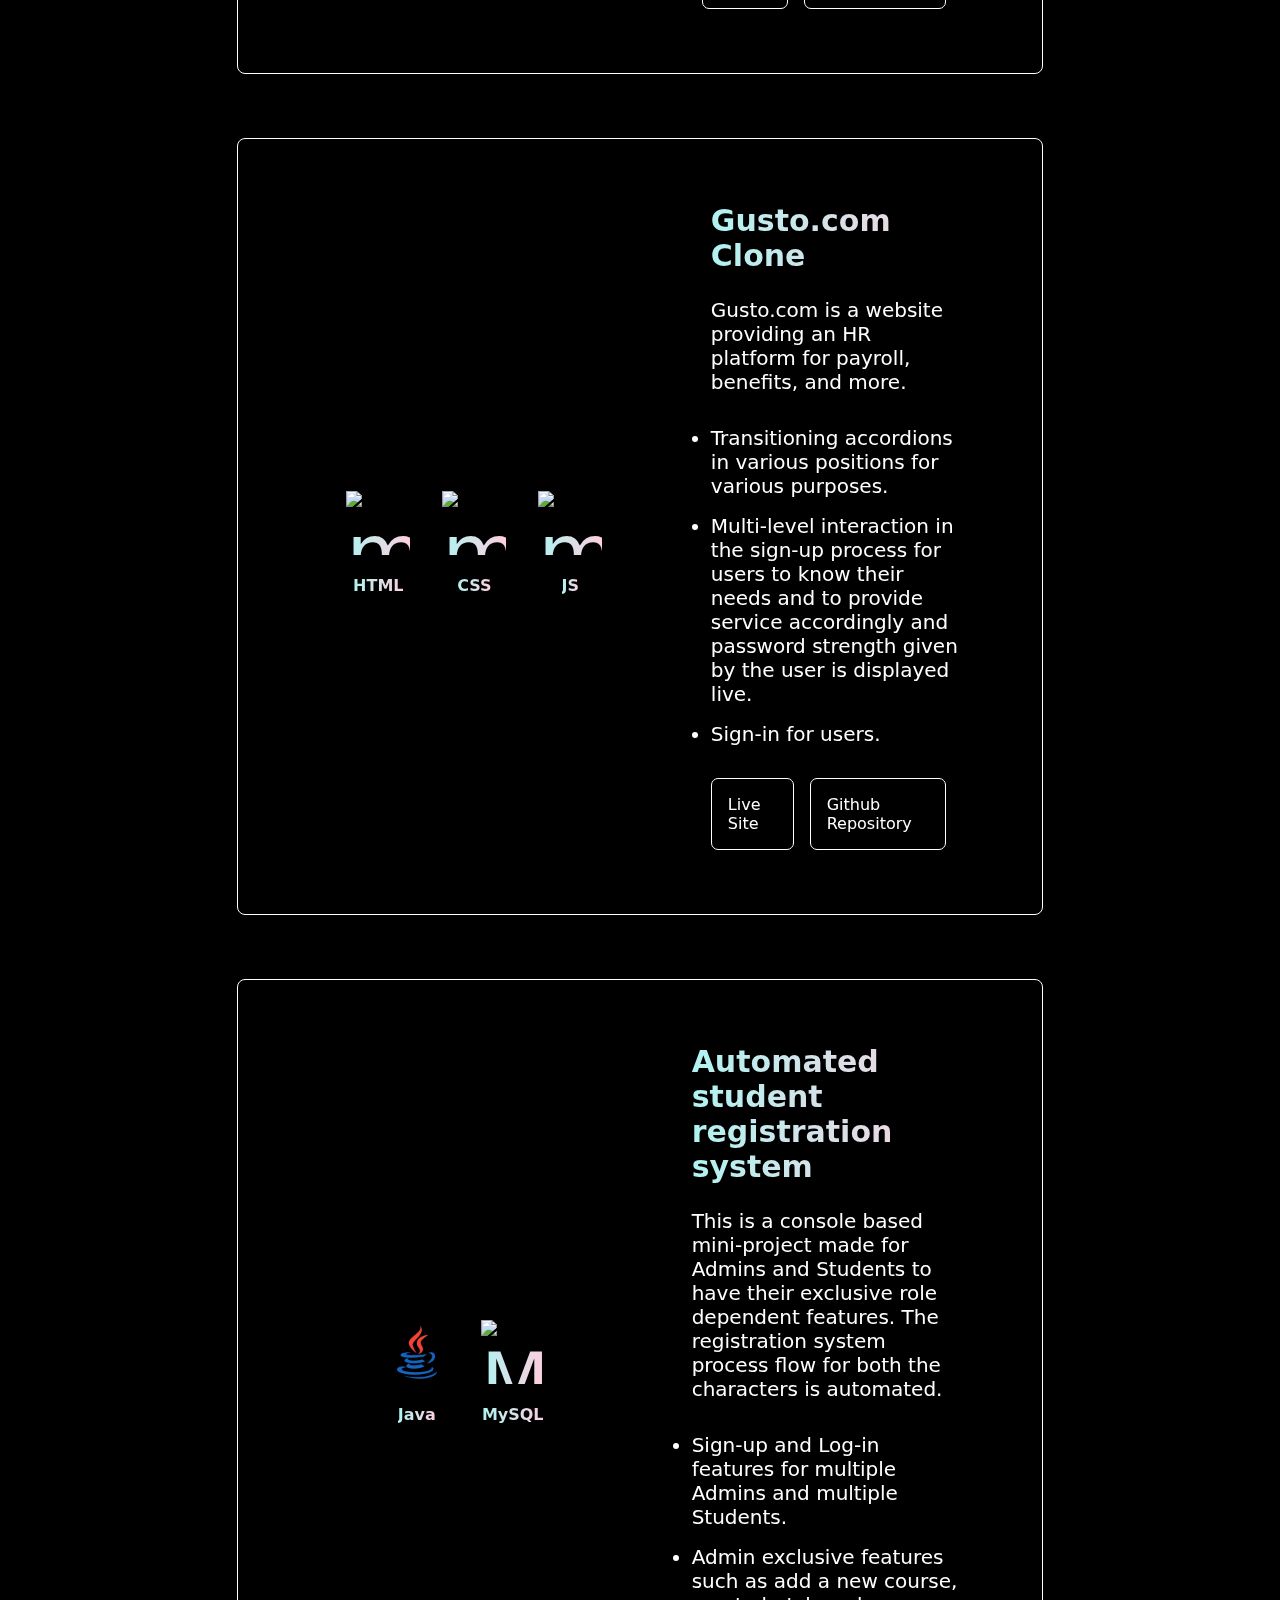
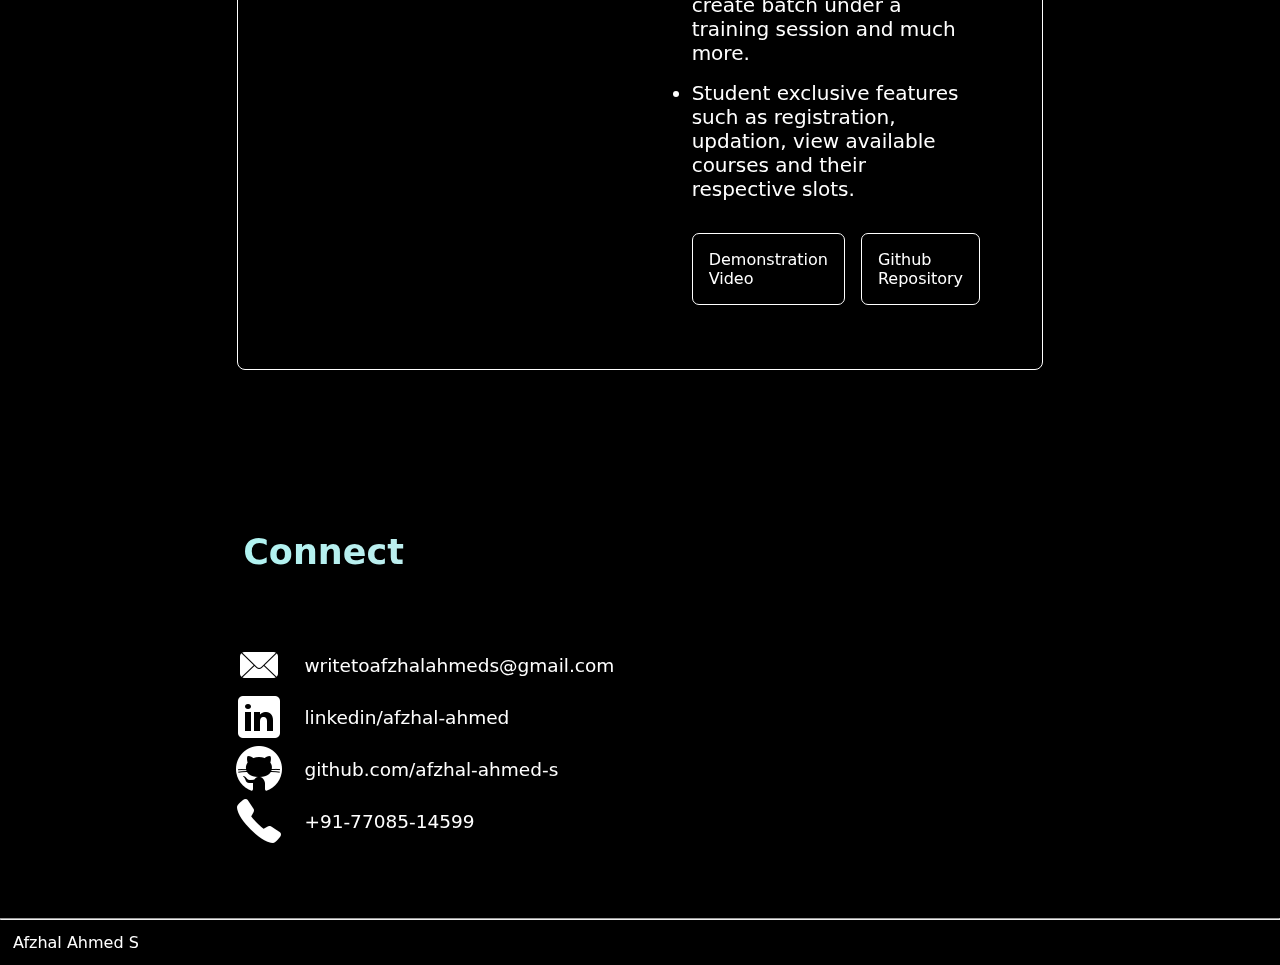
==== commit fdc7fae2: "Java BE D change" ====
--- a/index.html
+++ b/index.html
@@ -79,7 +79,7 @@
       </div>
       <div id="box4_1">
         <p>Hi, my name is <span class="highlightByOtherColor">Afzhal Ahmed </span>and I am a <span
-            class="highlightByOtherColor">Full Stack Web Developer </span>, passionate about building
+            class="highlightByOtherColor">Java Back-End Developer </span>, passionate about building
           digital products that improve everyday experience for people.
 
           I love to work on exciting projects that test what I've learnt, whilst being exposed to the power and
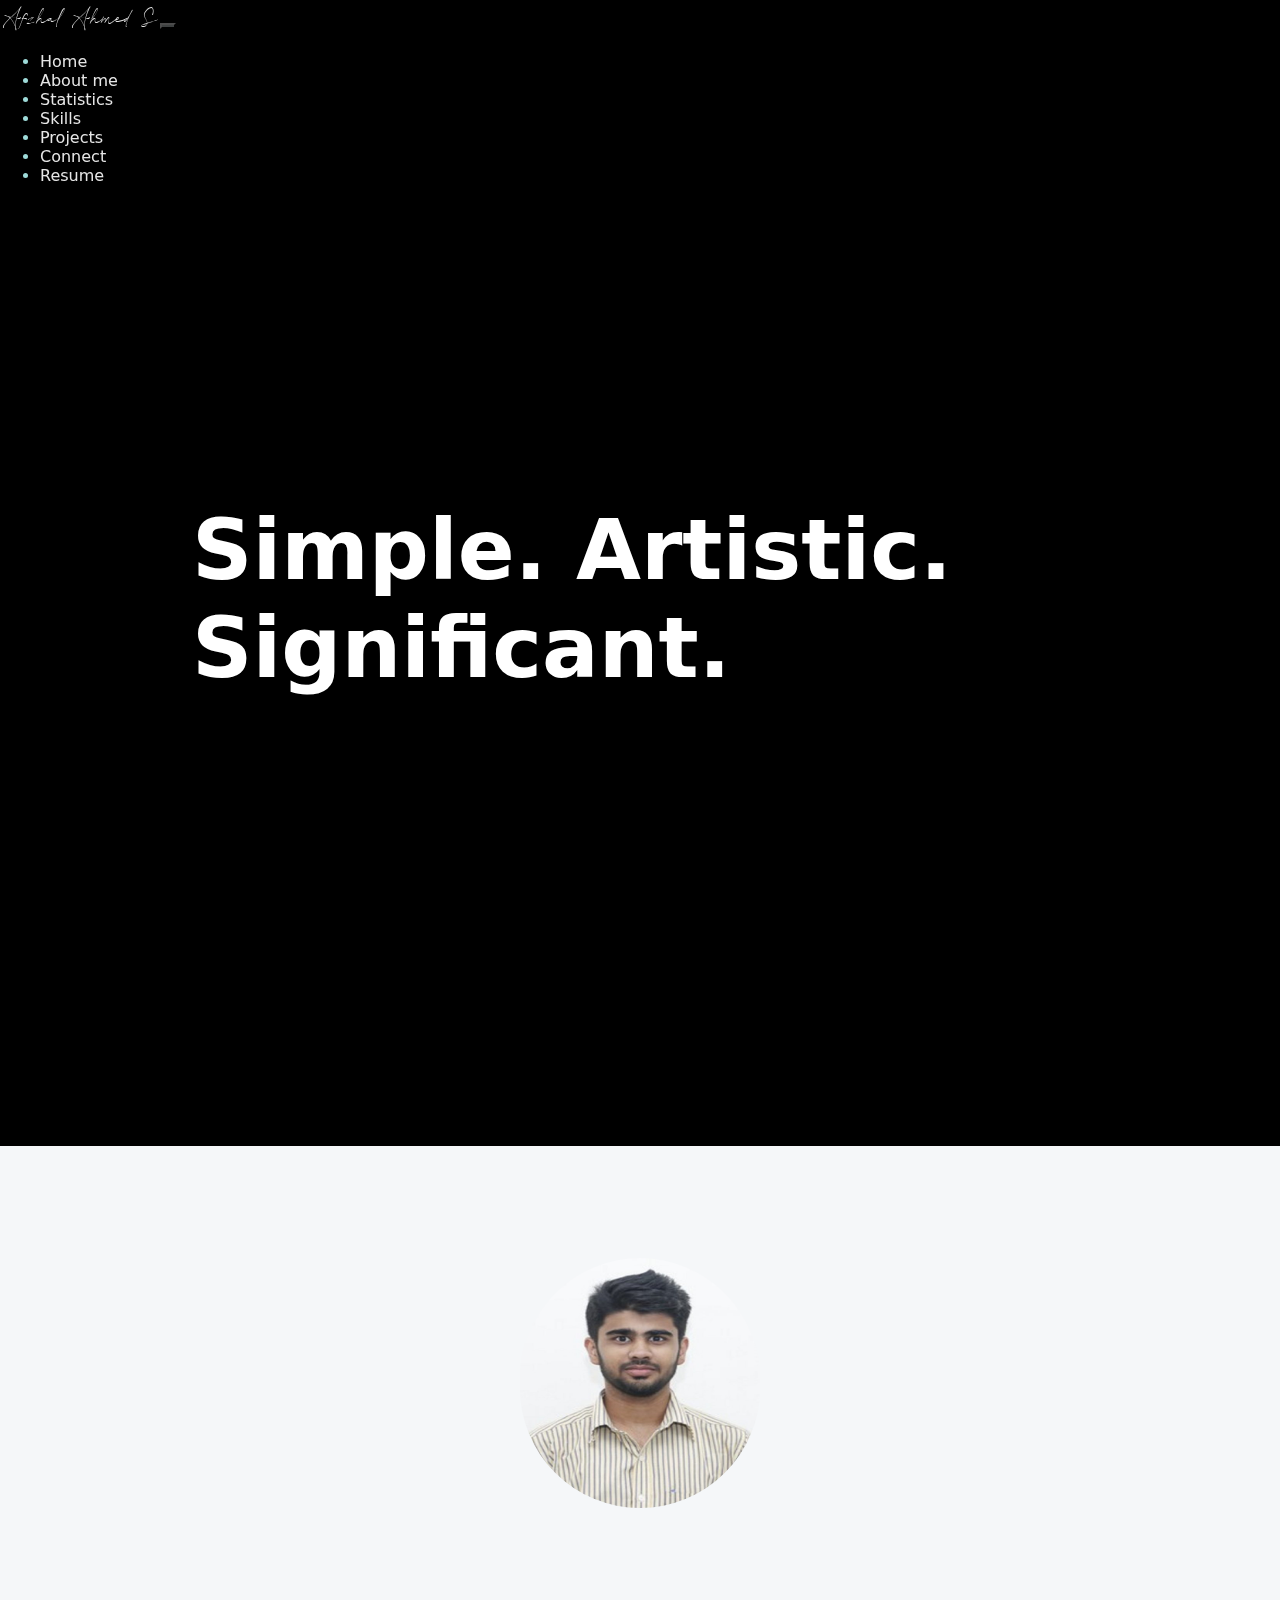
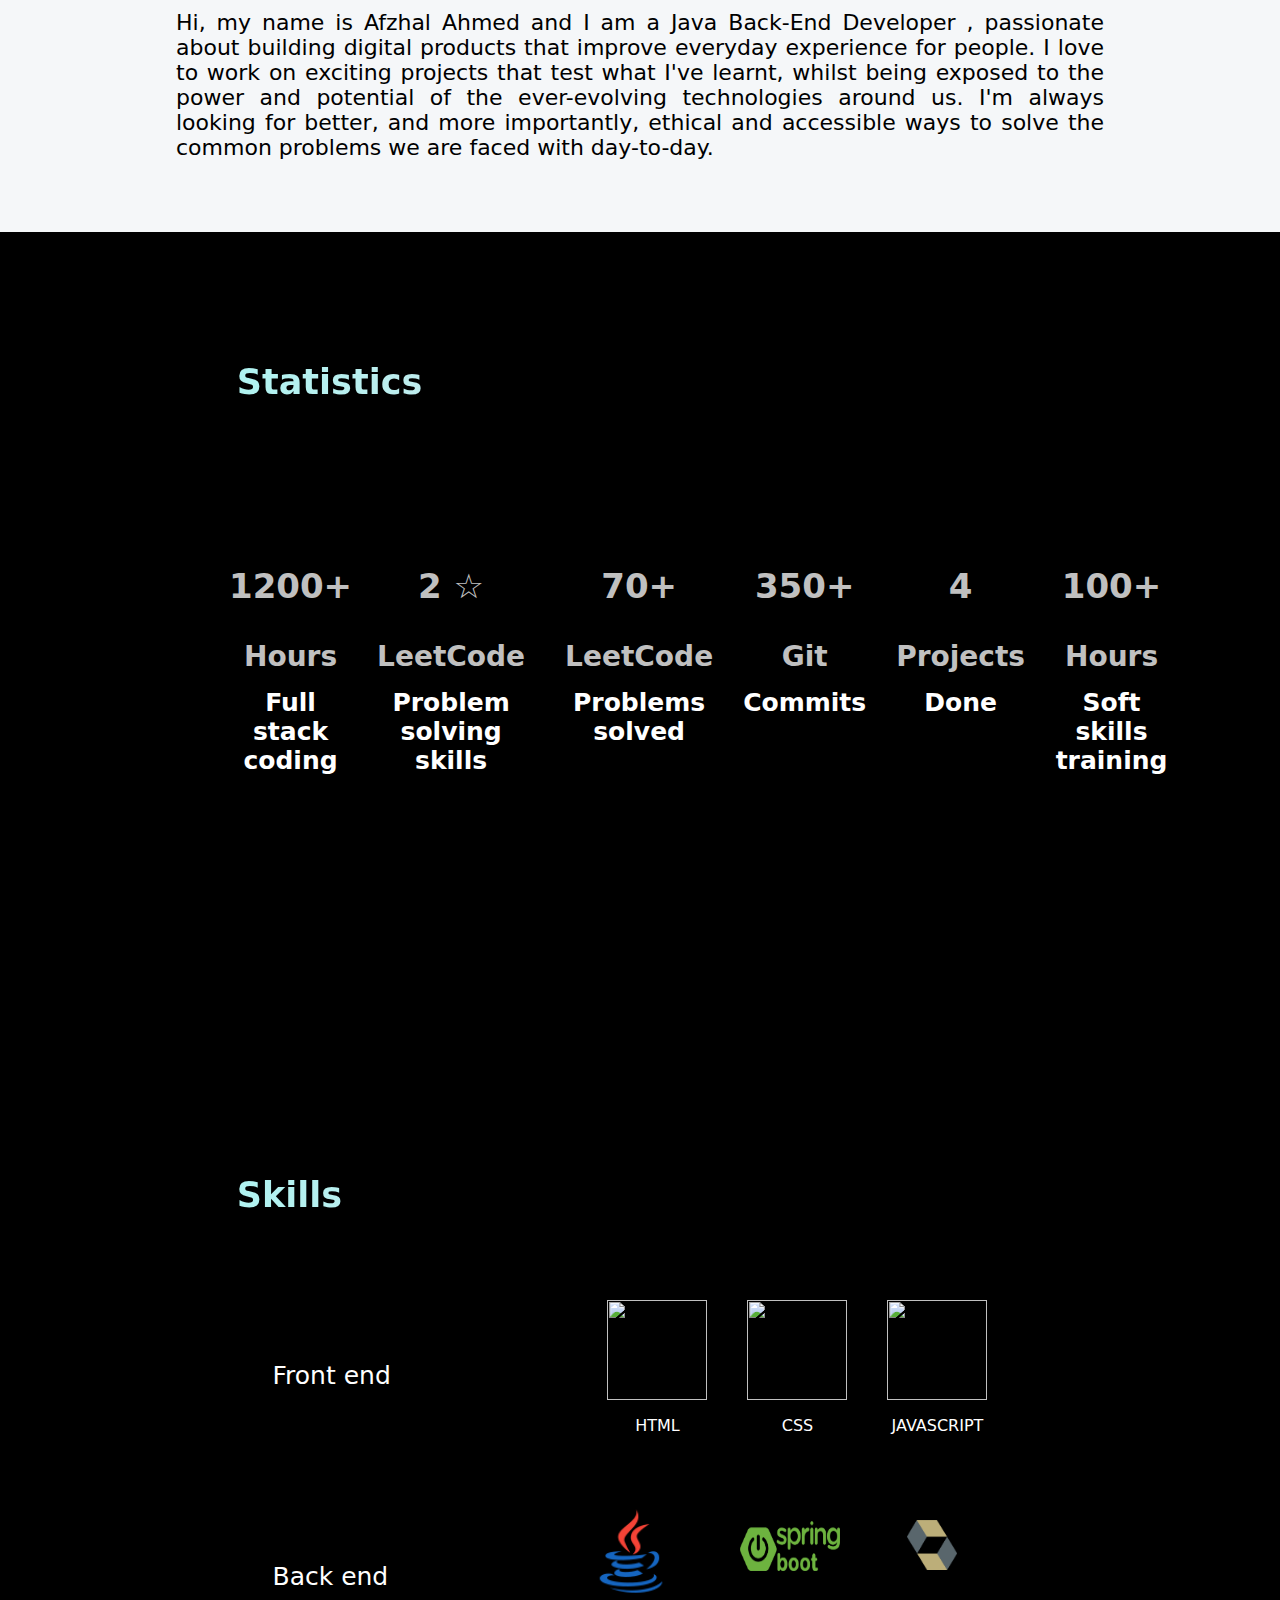
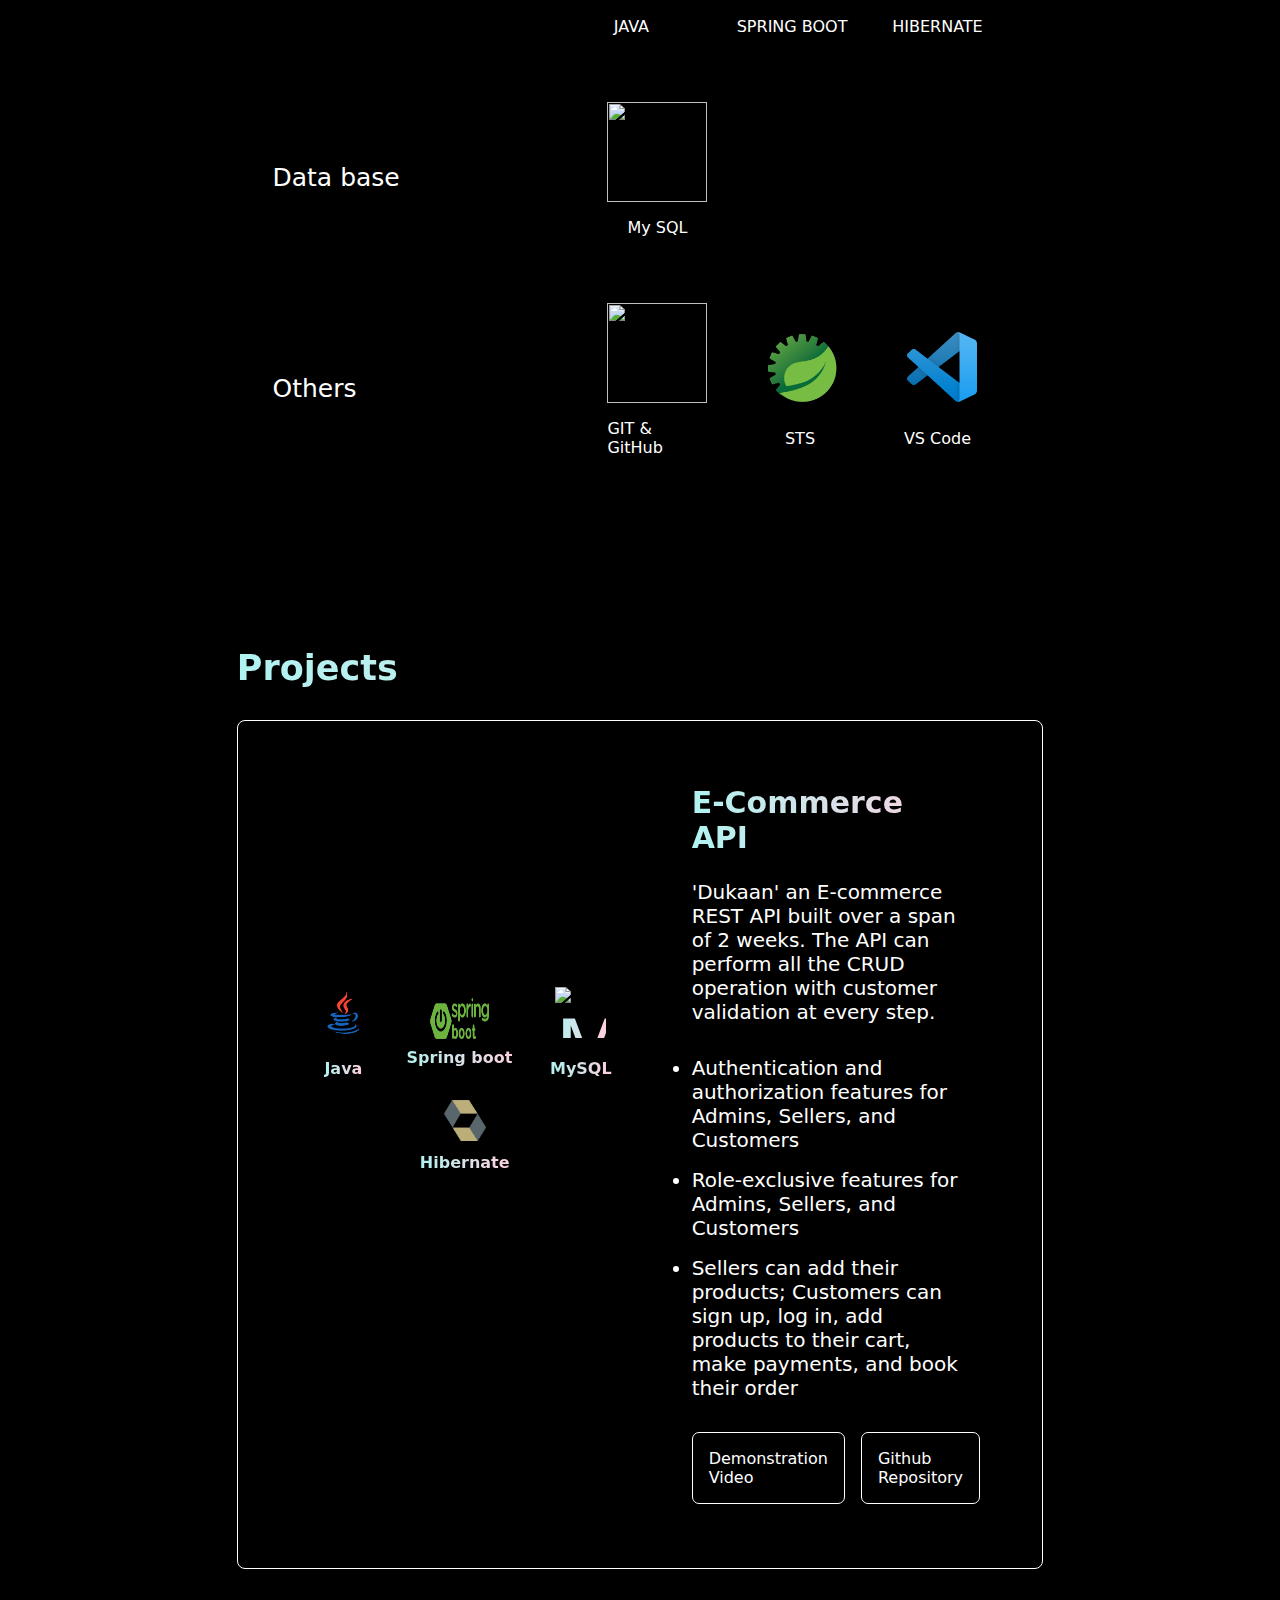
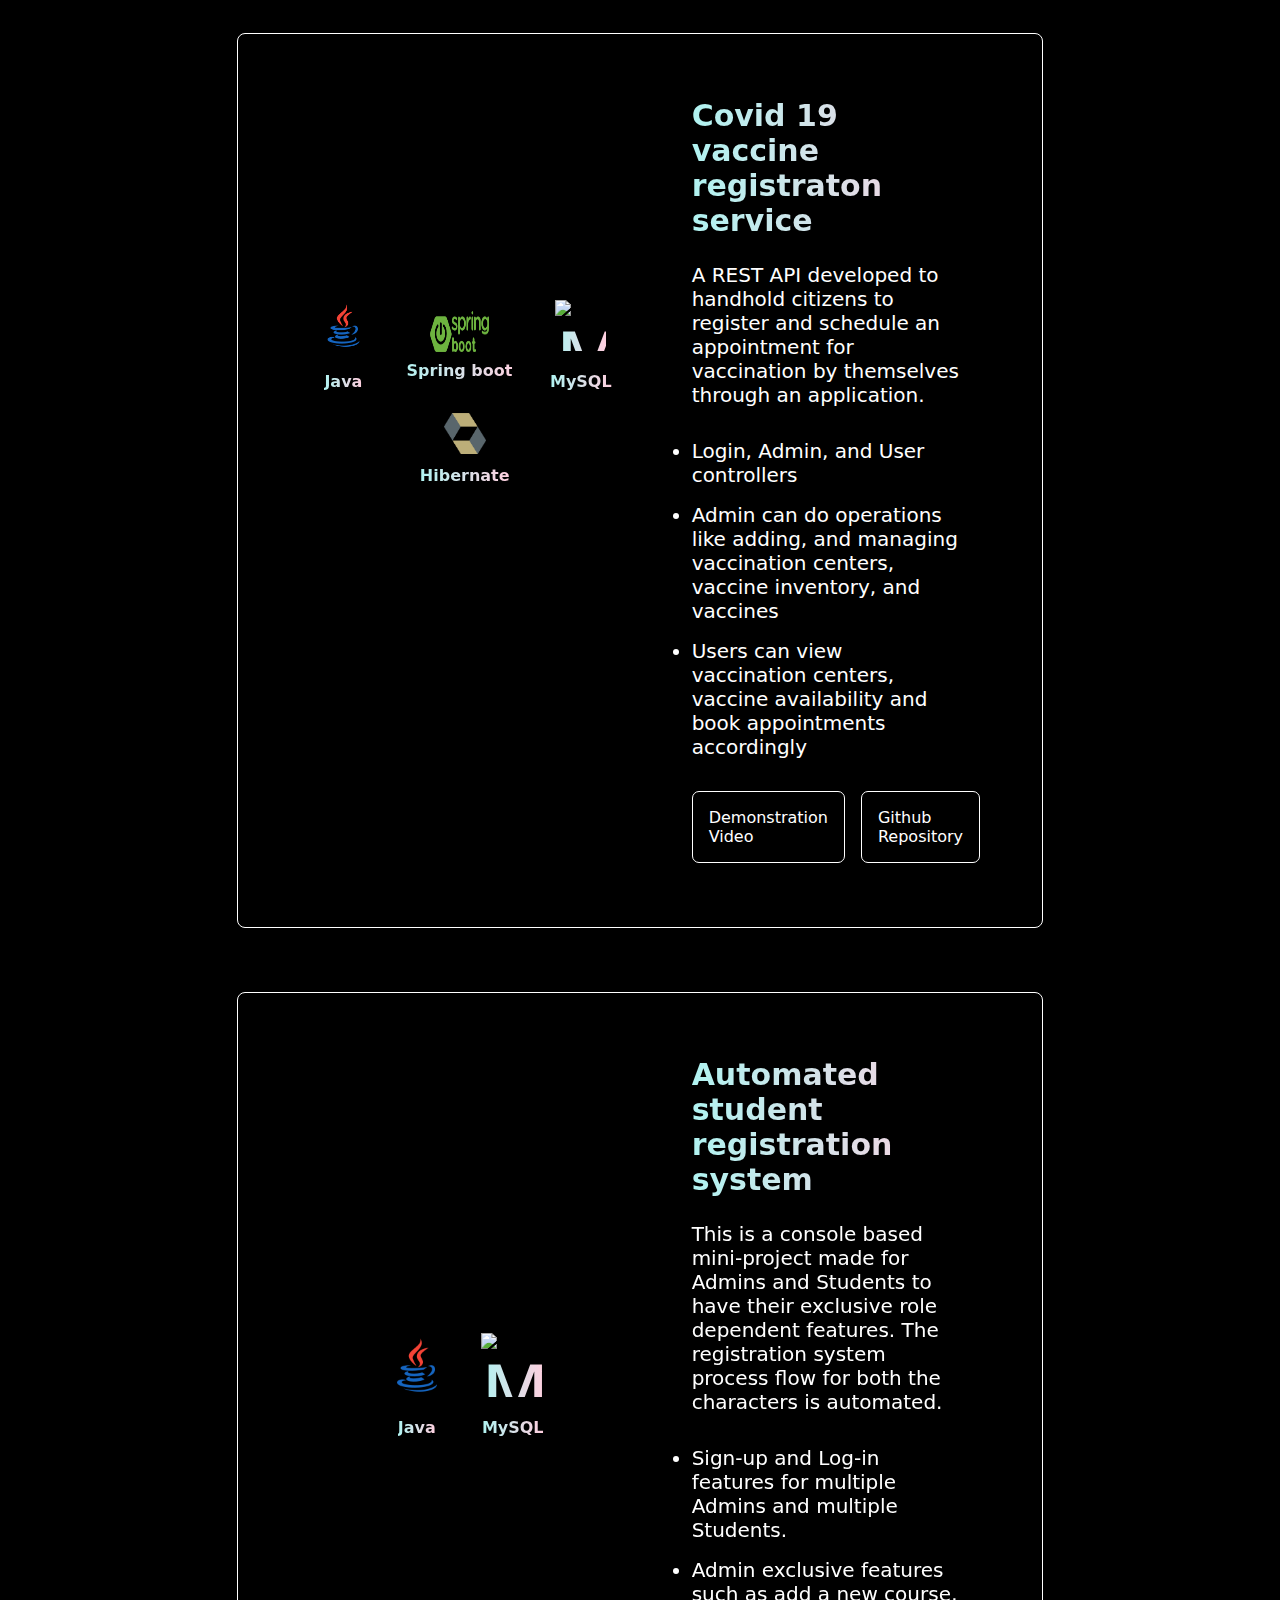
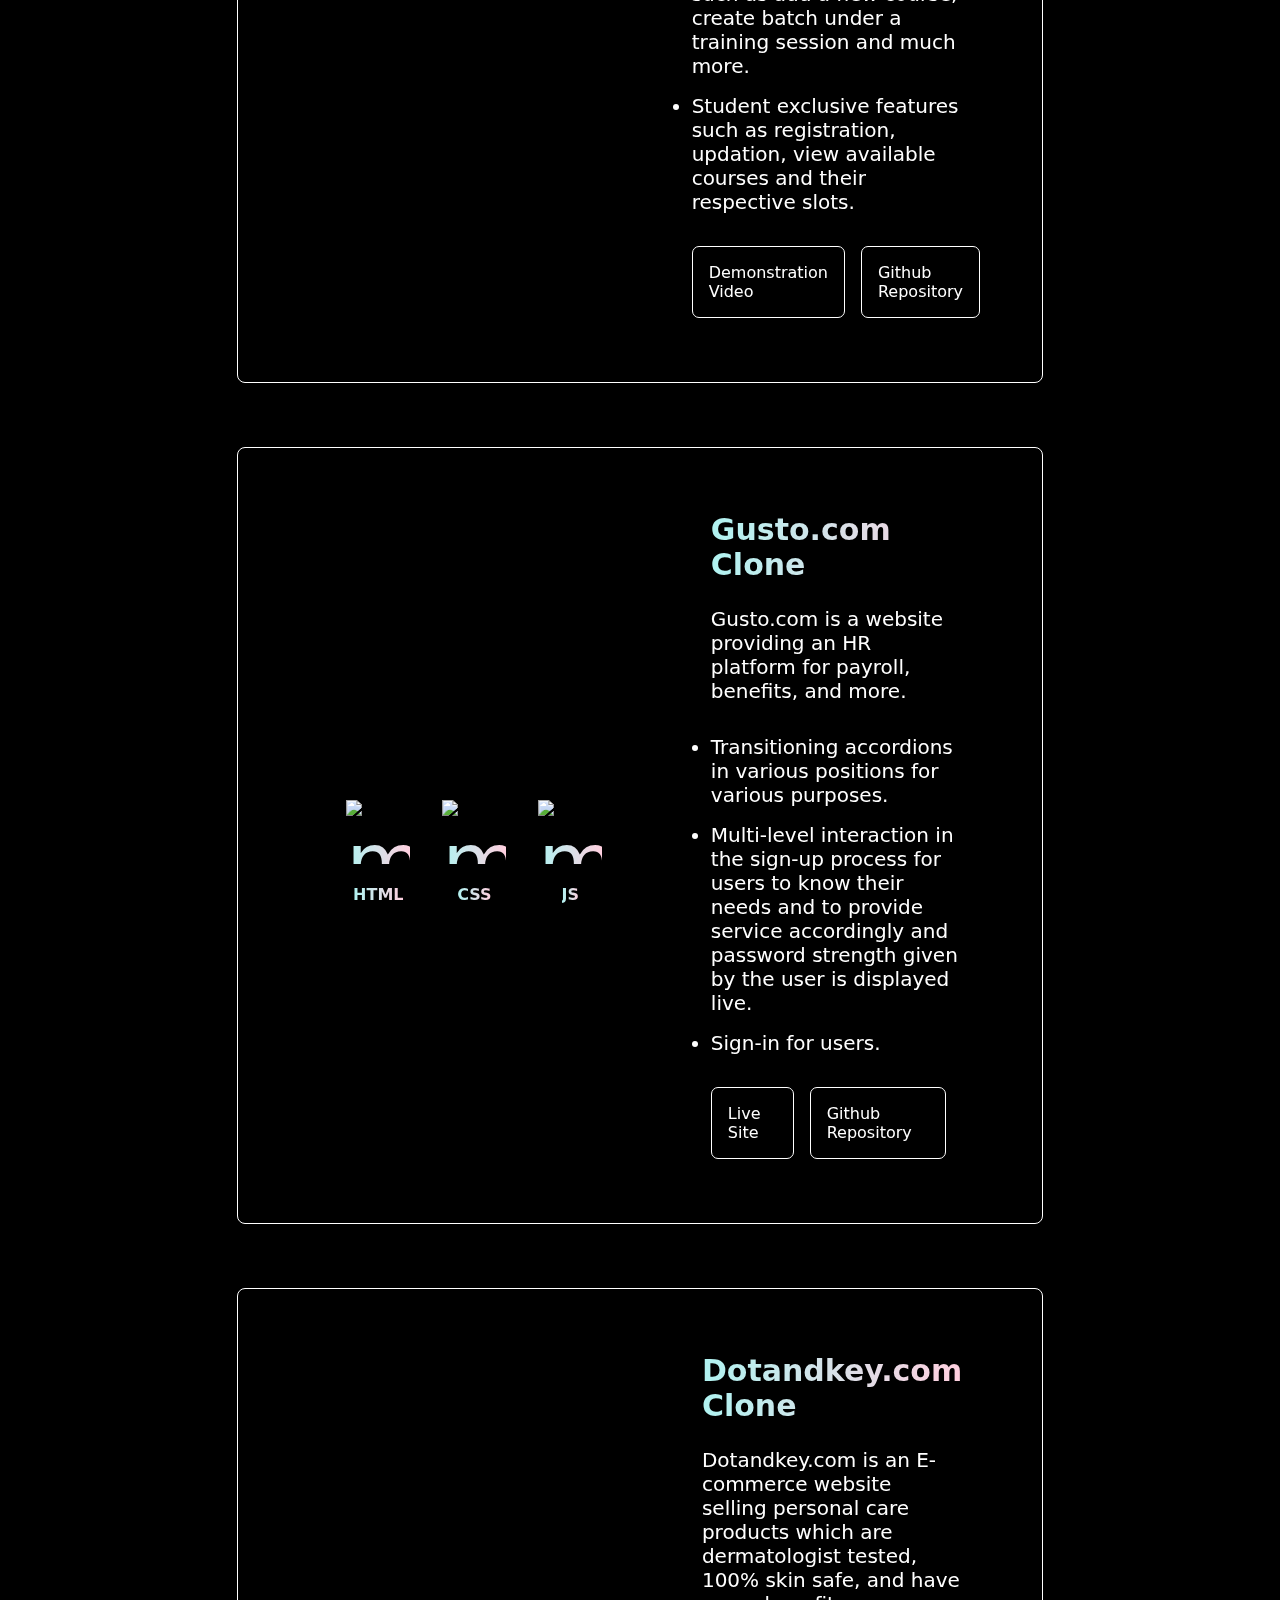
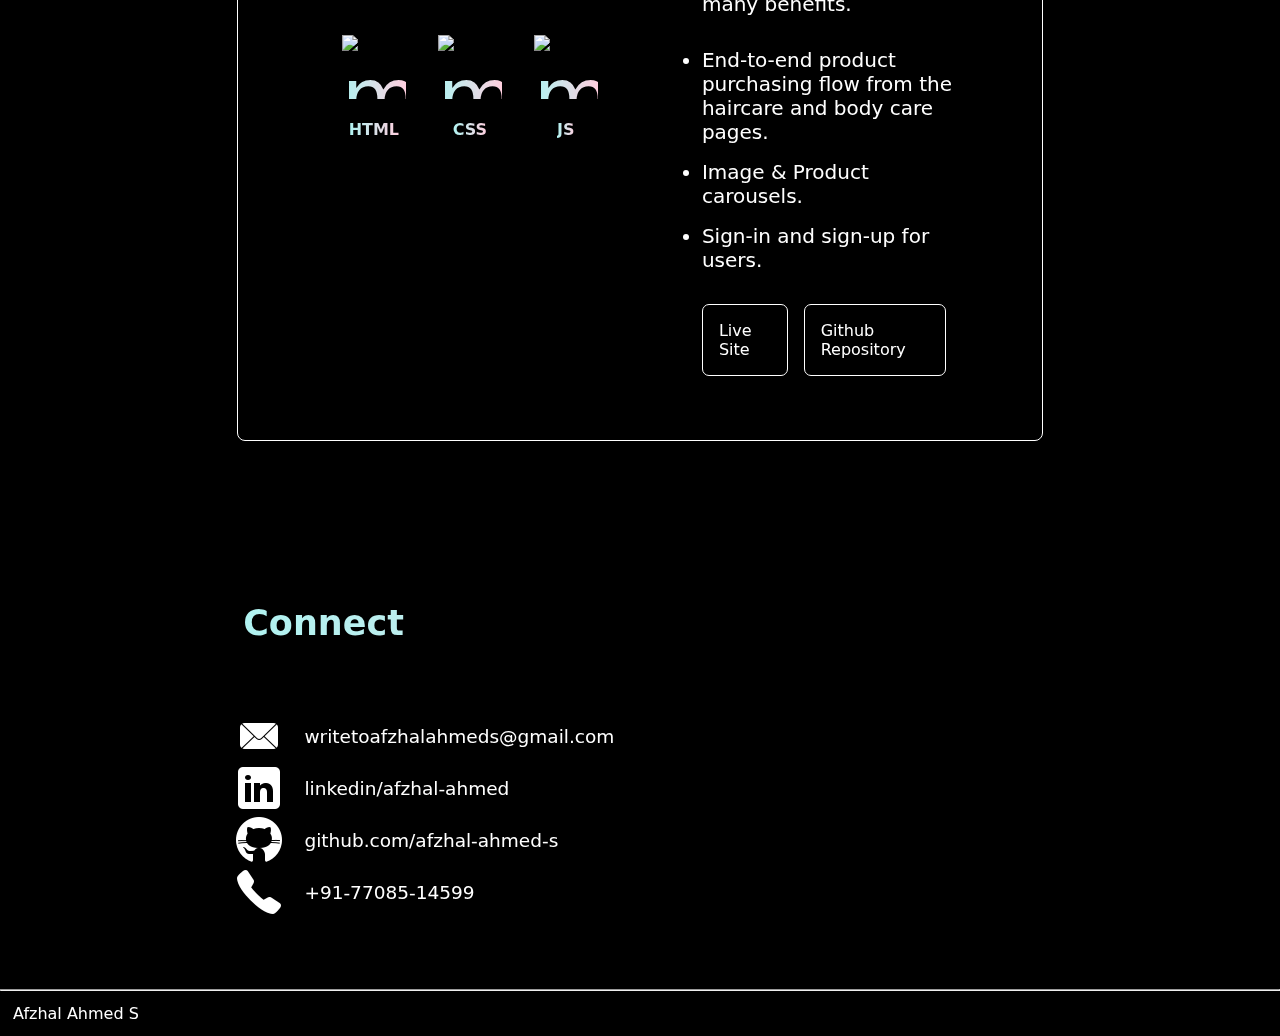
==== commit 9927c748: "Project section update 1" ====
--- a/index.html
+++ b/index.html
@@ -221,7 +221,7 @@
       </div>
 
        <!-- Cloud -->
-       <div class="rowInnerBox">
+       <!-- <div class="rowInnerBox">
         <div class="innerBoxCategory">Cloud</div>
         <div class="divider"></div>
         <div class="innerBoxIcons">
@@ -244,7 +244,7 @@
 
         </div>
 
-      </div>
+      </div> -->
 
       <!-- Others -->
       <div class="rowInnerBox">
@@ -323,14 +323,14 @@
   </div>
 
 
-  <h3 class="mobSkillsHeading">Cloud</h3>
+  <!-- <h3 class="mobSkillsHeading">Cloud</h3>
   <div class="mobSkills">
   <div class="techCapsule">
     <div class="techCapsuleImgDiv"><img class="techCapsuleImg restrict_img-2_mob"
         src="assets/icons8-amazon-web-services-96-2.png"></div>
     <p class="techCapsuleText">AWS</p>
   </div>
-  </div>  
+  </div>   -->
 
 
   <h3 class="mobSkillsHeading">Others </h3>
@@ -363,7 +363,223 @@
     <!-- Project section -->
     <p id="projectSectionHeading" class="color2">Projects</p>
 
-    <!-- first -->
+     <!-- placements1 -->
+     <div class="project-section">
+      <div class="project-card">
+        <div class="project-first-col">
+          <div class="project-video-wrapper">
+            <video class="project-video" src="./assets/videos/sb201_project_hero_video.mp4" muted="true" autoplay loop></video>
+          </div>
+          <div class="project-skill-icons">
+            <div class="sbPiconsRestrictedMargin">
+              <img class="sbPiconsRestricted" src="./assets/icons8-java-96.png" alt="Java" />
+              <h4>Java</h4>
+            </div>
+            <div>
+              <img class="sbPiconsRestricted_misc" id="idsbPiconsRestricted_misc" src="./assets/pngaaa.com-2459546.png" alt="MySQL" />
+              <h4 class="sbTextMisc">&nbsp;Spring&nbsp;boot&nbsp;</h4>
+            </div>
+            <div>
+              <img class="sbPiconsRestricted" src="https://chiranjeev-thapliyal.vercel.app/svg/mysql-logo.svg" alt="MySQL" />
+              <h4>MySQL</h4>
+            </div>
+            <div>
+              <img class="sbPiconsRestricted_misc2"  id="idsbPiconsRestricted_misc2" src="./assets/58480887cef1014c0b5e48ec.png" alt="MySQL" />
+              <h4 class="sbTextMisc2">Hibernate</h4>
+            </div>
+            
+          </div>
+        </div>
+        <div class="project-second-col">
+          <h3 class="project-card-name">E-Commerce API</h3>
+          <p class="project-card-description">
+            'Dukaan' an E-commerce REST API built over a span of 2 weeks. The API can perform all the CRUD operation with customer validation at every step.          </p>
+          <ul class="project-card-details">
+            <li class="project-card-item">
+              Authentication and authorization features for Admins, Sellers, and Customers
+            </li>
+            <li class="project-card-item">
+              Role-exclusive features for Admins, Sellers, and Customers
+            </li>
+            <li class="project-card-item">
+              Sellers can add their products; Customers can sign up, log in, add products to
+              their cart, make payments, and book their order
+            </li>
+          </ul>
+          <div class="project-links">
+            <a target="_blank" rel="noopener noreferrer"
+              href="https://drive.google.com/file/d/1h6086qDJ3v6vMqg9eTkscTviNv4gh3sL/view?usp=sharing">Demonstration Video</a>
+            <a target="_blank" rel="noopener noreferrer"
+              href="https://github.com/Afzhal-ahmed-s/E-commerece">Github Repository</a>
+          </div>
+        </div>
+      </div>
+    </div>
+
+    <!-- sb201 -->
+    <div class="project-section">
+      <div class="project-card">
+        <div class="project-first-col">
+          <div class="project-video-wrapper">
+            <video class="project-video" src="./assets/videos/sb201_project_hero_video.mp4" muted="true" autoplay
+              loop></video>
+          </div>
+          <div class="project-skill-icons">
+            <div class="sbPiconsRestrictedMargin">
+              <img class="sbPiconsRestricted" src="./assets/icons8-java-96.png" alt="Java" />
+              <h4>Java</h4>
+            </div>
+            <div>
+              <img class="sbPiconsRestricted_misc" id="idsbPiconsRestricted_misc" src="./assets/pngaaa.com-2459546.png"
+                alt="MySQL" />
+              <h4 class="sbTextMisc">&nbsp;Spring&nbsp;boot&nbsp;</h4>
+            </div>
+            <div>
+              <img class="sbPiconsRestricted" src="https://chiranjeev-thapliyal.vercel.app/svg/mysql-logo.svg"
+                alt="MySQL" />
+              <h4>MySQL</h4>
+            </div>
+            <div>
+              <img class="sbPiconsRestricted_misc2" id="idsbPiconsRestricted_misc2"
+                src="./assets/58480887cef1014c0b5e48ec.png" alt="MySQL" />
+              <h4 class="sbTextMisc2">Hibernate</h4>
+            </div>
+    
+          </div>
+        </div>
+        <div class="project-second-col">
+          <h3 class="project-card-name">Covid 19 vaccine registraton service</h3>
+          <p class="project-card-description">
+            A REST API developed to handhold citizens to register and schedule an appointment for vaccination by themselves
+            through an application.
+          </p>
+          <ul class="project-card-details">
+            <li class="project-card-item">
+              Login, Admin, and User controllers
+            </li>
+            <li class="project-card-item">
+              Admin can do operations like adding, and managing vaccination centers, vaccine inventory, and vaccines
+            </li>
+            <li class="project-card-item">
+              Users can view vaccination centers, vaccine availability and book appointments accordingly
+            </li>
+          </ul>
+          <div class="project-links">
+            <a target="_blank" rel="noopener noreferrer"
+              href="https://drive.google.com/file/d/1h6086qDJ3v6vMqg9eTkscTviNv4gh3sL/view?usp=sharing">Demonstration
+              Video</a>
+            <a target="_blank" rel="noopener noreferrer"
+              href="https://github.com/Afzhal-ahmed-s/grandiose-representative-1104">Github Repository</a>
+          </div>
+        </div>
+      </div>
+    </div>
+
+    <!-- sb101 -->
+    <div class="project-section">
+    <div class="project-card">
+      <div class="project-first-col">
+        <div class="project-video-wrapper">
+          <video class="project-video" src="./assets/videos/SB101_miniProject_videoClip_V1.mp4" muted="true" autoplay
+            loop></video>
+        </div>
+        <div class="project-skill-icons">
+          <div>
+            <img src="./assets/icons8-java-96.png" alt="Java" />
+            <h4>Java</h4>
+          </div>
+          <div>
+            <img src="https://chiranjeev-thapliyal.vercel.app/svg/mysql-logo.svg" alt="MySQL" />
+            <h4>MySQL</h4>
+          </div>
+          <!-- <div>
+                            <img src="https://chiranjeev-thapliyal.vercel.app/svg/javascript.svg" alt="mongoDB" />
+                            <h4>JS</h4>
+                          </div> -->
+        </div>
+      </div>
+      <div class="project-second-col">
+        <h3 class="project-card-name">Automated student registration system</h3>
+        <p class="project-card-description">
+          This is a console based mini-project made for Admins and Students to have their exclusive role dependent
+          features.
+          The registration system process flow for both the characters is automated.
+        </p>
+        <ul class="project-card-details">
+          <li class="project-card-item">
+            Sign-up and Log-in features for multiple Admins and multiple Students.
+          </li>
+          <li class="project-card-item">
+            Admin exclusive features such as add a new course, create batch under a training session and much more.
+          </li>
+          <li class="project-card-item">
+            Student exclusive features such as registration, updation, view available courses and their respective slots.
+          </li>
+        </ul>
+        <div class="project-links">
+          <a target="_blank" rel="noopener noreferrer"
+            href="https://drive.google.com/file/d/1QdPK-X4MiedGqB9Q8Ka2eRA1plXxrHUk/view?usp=sharing">Demonstration
+            Video</a>
+          <a target="_blank" rel="noopener noreferrer"
+            href="https://github.com/Afzhal-ahmed-s/Automated-student-registration-system">Github Repository</a>
+        </div>
+      </div>
+    </div>
+    </div>
+
+    <!-- js201 -->
+    <div class="project-section">
+      <div class="project-card">
+        <div class="project-first-col">
+          <div class="project-video-wrapper">
+            <video class="project-video" src="./assets/videos/gustoDemoClip.mp4" muted="true" autoplay loop></video>
+          </div>
+          <div class="project-skill-icons">
+            <div>
+              <img src="https://chiranjeev-thapliyal.vercel.app/svg/html-5.svg" alt="mongoDB" />
+              <h4>HTML</h4>
+            </div>
+            <div>
+              <img src="https://chiranjeev-thapliyal.vercel.app/svg/css3.svg" alt="mongoDB" />
+              <h4>CSS</h4>
+            </div>
+            <div>
+              <img src="https://chiranjeev-thapliyal.vercel.app/svg/javascript.svg" alt="mongoDB" />
+              <h4>JS</h4>
+            </div>
+          </div>
+        </div>
+        <div class="project-second-col">
+          <h3 class="project-card-name">Gusto.com Clone</h3>
+          <p class="project-card-description">
+            Gusto.com is a website providing an HR platform for payroll, benefits,
+            and more.
+          </p>
+          <ul class="project-card-details">
+            <li class="project-card-item">
+              Transitioning accordions in various positions for various
+              purposes.
+            </li>
+            <li class="project-card-item">
+              Multi-level interaction in the sign-up process for users to
+              know their needs and to provide service accordingly and
+              password strength given by the user is displayed live.
+            </li>
+            <li class="project-card-item">
+              Sign-in for users.
+            </li>
+          </ul>
+          <div class="project-links">
+            <a target="_blank" rel="noopener noreferrer"
+              href="https://bucolic-elf-c9836a.netlify.app/">Live Site</a>
+            <a target="_blank" rel="noopener noreferrer"
+              href="https://github.com/Afzhal-ahmed-s/neighborly-fall-9988">Github Repository</a>
+          </div>
+        </div>
+      </div>
+    </div>
+
+    <!-- ja101 -->
     <div class="project-section">
       <div class="project-card">
         <div class="project-first-col">
@@ -415,106 +631,8 @@
       </div>
     </div>
 
-    <!-- second -->
-    <div class="project-section">
-      <div class="project-card">
-        <div class="project-first-col">
-          <div class="project-video-wrapper">
-            <video class="project-video" src="./assets/videos/gustoDemoClip.mp4" muted="true" autoplay loop></video>
-          </div>
-          <div class="project-skill-icons">
-            <div>
-              <img src="https://chiranjeev-thapliyal.vercel.app/svg/html-5.svg" alt="mongoDB" />
-              <h4>HTML</h4>
-            </div>
-            <div>
-              <img src="https://chiranjeev-thapliyal.vercel.app/svg/css3.svg" alt="mongoDB" />
-              <h4>CSS</h4>
-            </div>
-            <div>
-              <img src="https://chiranjeev-thapliyal.vercel.app/svg/javascript.svg" alt="mongoDB" />
-              <h4>JS</h4>
-            </div>
-          </div>
-        </div>
-        <div class="project-second-col">
-          <h3 class="project-card-name">Gusto.com Clone</h3>
-          <p class="project-card-description">
-            Gusto.com is a website providing an HR platform for payroll, benefits,
-            and more.
-          </p>
-          <ul class="project-card-details">
-            <li class="project-card-item">
-              Transitioning accordions in various positions for various
-              purposes.
-            </li>
-            <li class="project-card-item">
-              Multi-level interaction in the sign-up process for users to
-              know their needs and to provide service accordingly and
-              password strength given by the user is displayed live.
-            </li>
-            <li class="project-card-item">
-              Sign-in for users.
-            </li>
-          </ul>
-          <div class="project-links">
-            <a target="_blank" rel="noopener noreferrer"
-              href="https://bucolic-elf-c9836a.netlify.app/">Live Site</a>
-            <a target="_blank" rel="noopener noreferrer"
-              href="https://github.com/Afzhal-ahmed-s/neighborly-fall-9988">Github Repository</a>
-          </div>
-        </div>
-      </div>
-    </div>
-
-    <!-- third -->
-    <div class="project-section">
-      <div class="project-card">
-        <div class="project-first-col">
-          <div class="project-video-wrapper">
-            <video class="project-video" src="./assets/videos/SB101_miniProject_videoClip_V1.mp4" muted="true" autoplay loop></video>
-          </div>
-          <div class="project-skill-icons">
-            <div>
-              <img src="./assets/icons8-java-96.png" alt="Java" />
-              <h4>Java</h4>
-            </div>
-            <div>
-              <img src="https://chiranjeev-thapliyal.vercel.app/svg/mysql-logo.svg" alt="MySQL" />
-              <h4>MySQL</h4>
-            </div>
-            <!-- <div>
-              <img src="https://chiranjeev-thapliyal.vercel.app/svg/javascript.svg" alt="mongoDB" />
-              <h4>JS</h4>
-            </div> -->
-          </div>
-        </div>
-        <div class="project-second-col">
-          <h3 class="project-card-name">Automated student registration system</h3>
-          <p class="project-card-description">
-            This is a console based mini-project made for Admins and Students to have their exclusive role dependent features. 
-            The registration system process flow for both the characters is automated.
-          </p>
-          <ul class="project-card-details">
-            <li class="project-card-item">
-              Sign-up and Log-in features for multiple Admins and multiple Students.
-            </li>
-            <li class="project-card-item">
-              Admin exclusive features such as add a new course, create batch under a training session and much more.
-            </li>
-            <li class="project-card-item">
-              Student exclusive features such as registration, updation, view available courses and their respective slots.
-            </li>
-          </ul>
-          <div class="project-links">
-            <a target="_blank" rel="noopener noreferrer"
-              href="https://drive.google.com/file/d/1QdPK-X4MiedGqB9Q8Ka2eRA1plXxrHUk/view?usp=sharing">Demonstration Video</a>
-            <a target="_blank" rel="noopener noreferrer"
-              href="https://github.com/Afzhal-ahmed-s/Automated-student-registration-system">Github Repository</a>
-          </div>
-        </div>
-      </div>
-    </div>
+
+
 
       <!-- Extra connect section -->
       <h2 id="connectHeading" class="color2">Connect</h2>
@@ -573,7 +691,7 @@
 
     <hr>
 
-    <p id="credits">Afzhal Ahmed S</p>
+    <p id="credits" >Afzhal Ahmed S</p>
   </div>
 </body>
 <script src=".MyBS/js/bootstrap.js"></script>
--- a/styles.css
+++ b/styles.css
@@ -385,7 +385,7 @@
 
     .project-skill-icons>div {
         margin-right: 0 !important;
-        margin: 0 5px 0 5px;
+        margin: 0 7px 0 7px;
     }
 
     .project-card-item {
@@ -500,6 +500,25 @@
         margin: auto;
         margin-top: 60px !important;
         width: 95%;
+    }
+
+    /* sb */
+    #idsbPiconsRestricted_misc {
+        width: 45px !important;
+        height: 35px !important;
+        margin-bottom: 1px;
+        margin-top: 3px;
+    }    
+
+    #idsbPiconsRestricted_misc2{
+        width: 30px !important;
+        height: 25px !important;
+        margin-bottom: 2px;
+        margin-top: 10px;
+    }  
+    
+    .project-first-col {
+        margin-bottom: 20px;
     }
 
 
@@ -889,6 +908,8 @@
     align-items: center;
     margin: 3rem auto 0;
     flex-wrap: wrap;
+    justify-content: center ;
+
 }
 
 .project-skill-icons>div {
@@ -1163,4 +1184,32 @@
 
 .centreFlex{
     font-size: 18.5px;
-}+}
+
+.sbPiconsRestricted{
+    width: 3.2rem !important;
+    height: 3.2rem !important;
+}
+
+.sbPiconsRestricted_misc{
+    width: 3.7rem !important;
+    height: 2.55rem !important;
+    /* margin-bottom: 1.2 rem !important; */
+}
+
+.sbPiconsRestricted_misc2{
+    width: 2.6rem !important;
+    height: 2.6rem !important;
+}
+
+.sbTextMisc{
+    margin-top: .55rem !important;
+}
+
+.sbTextMisc2{
+    margin-top: .7rem !important;
+}
+
+/* .sbPiconsRestrictedMargin{
+    margin-right: .7 rem !important;
+} */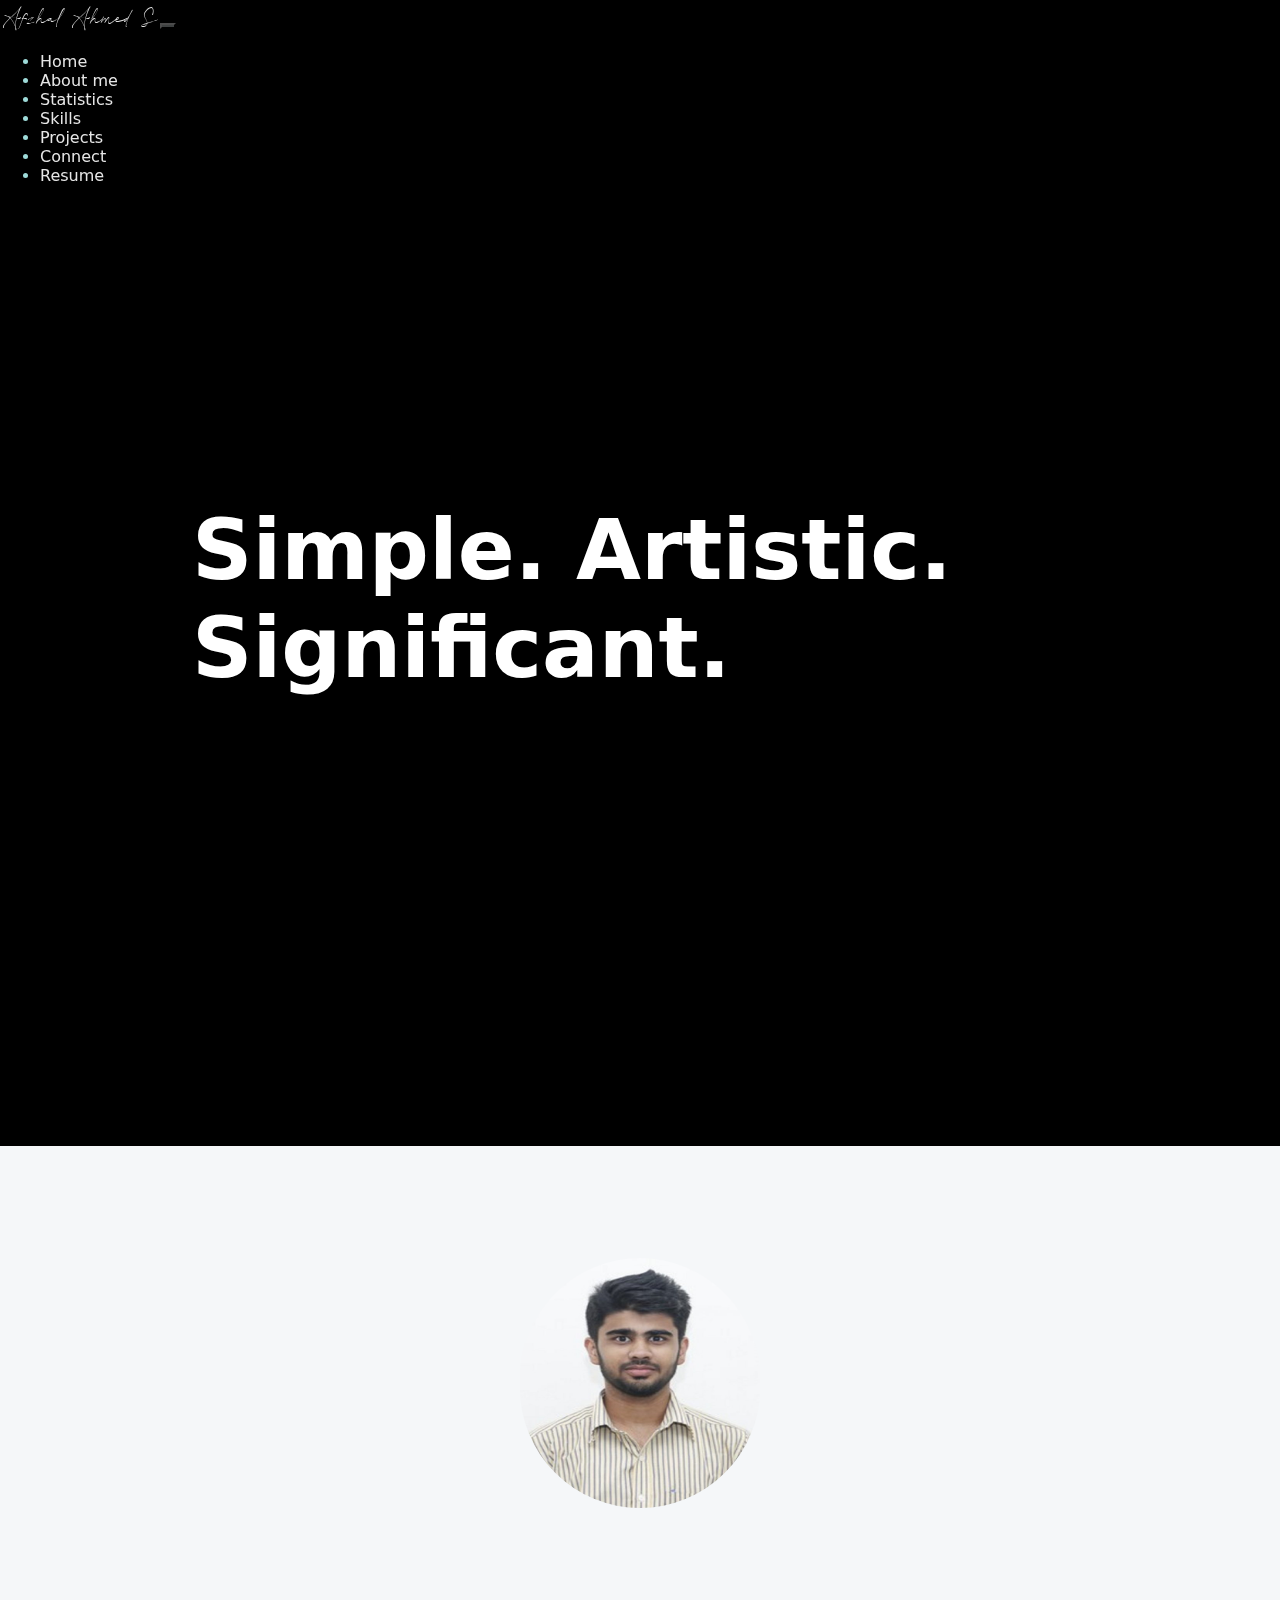
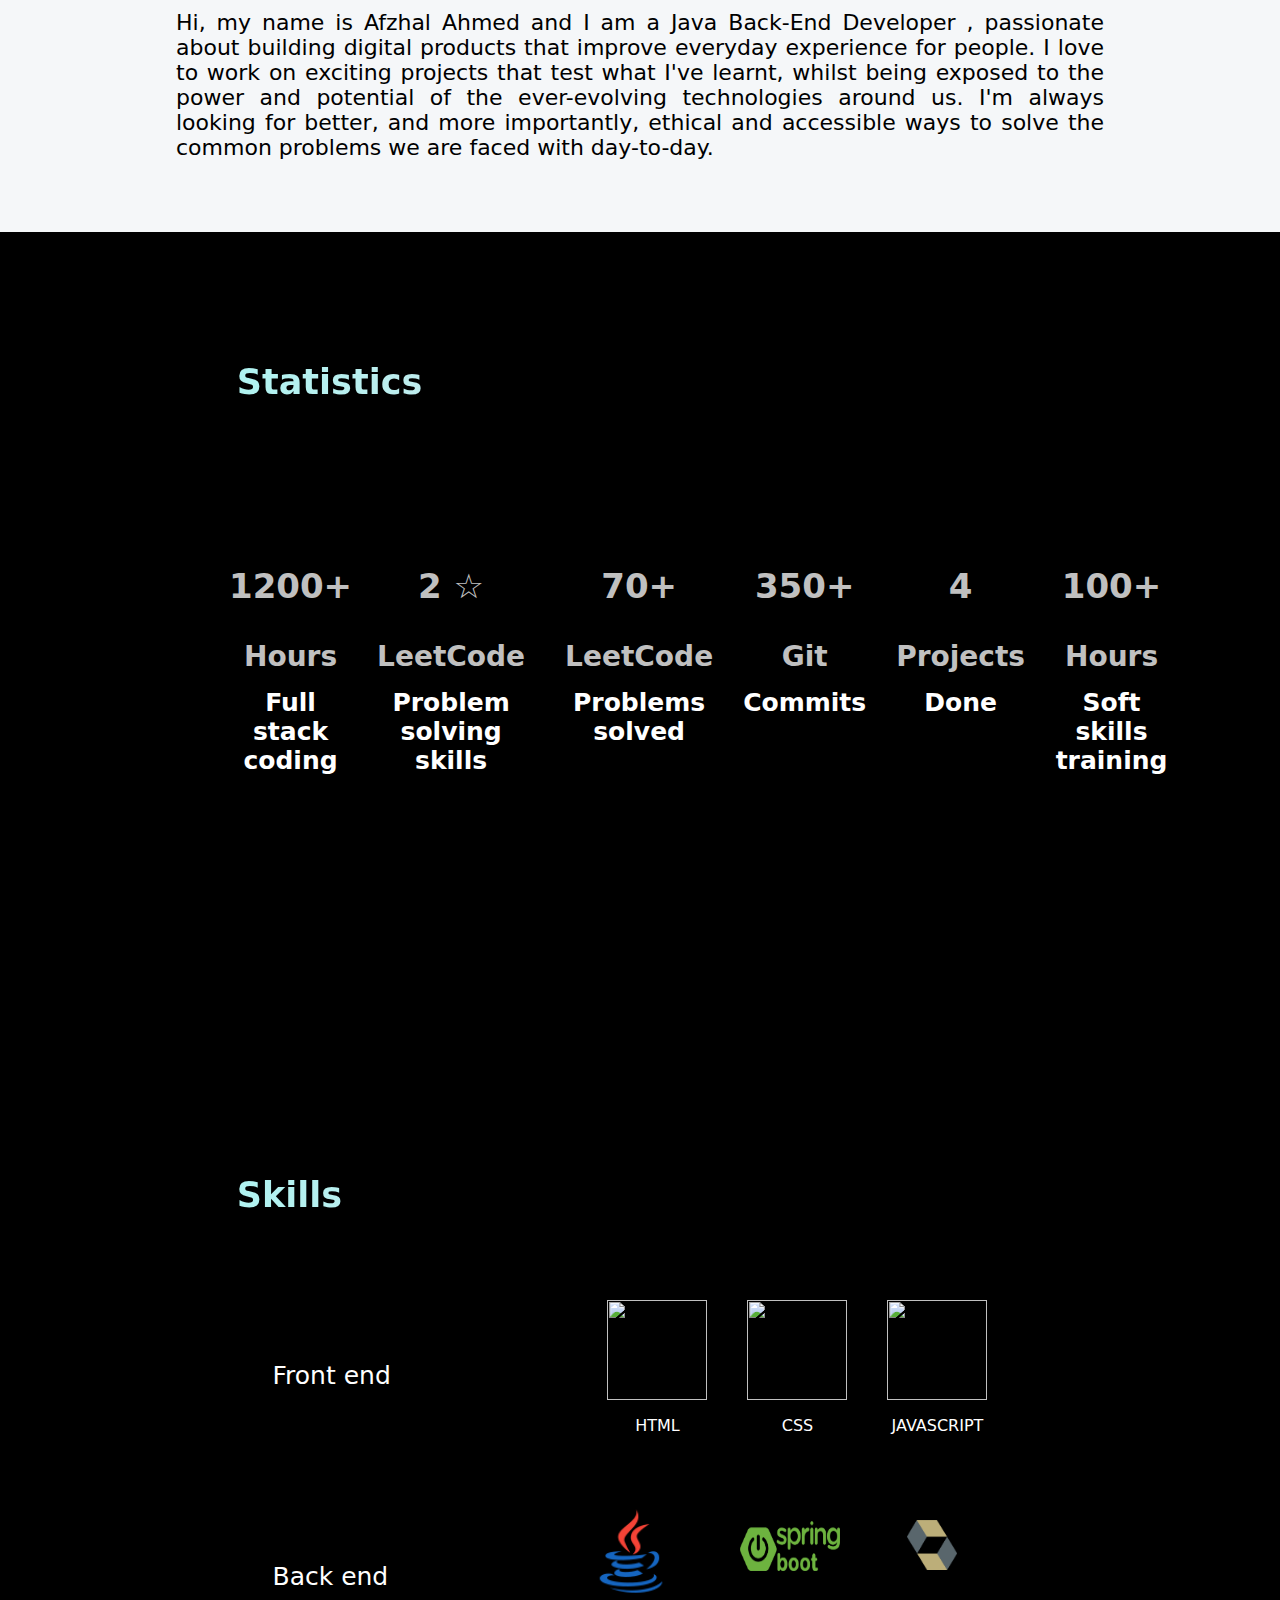
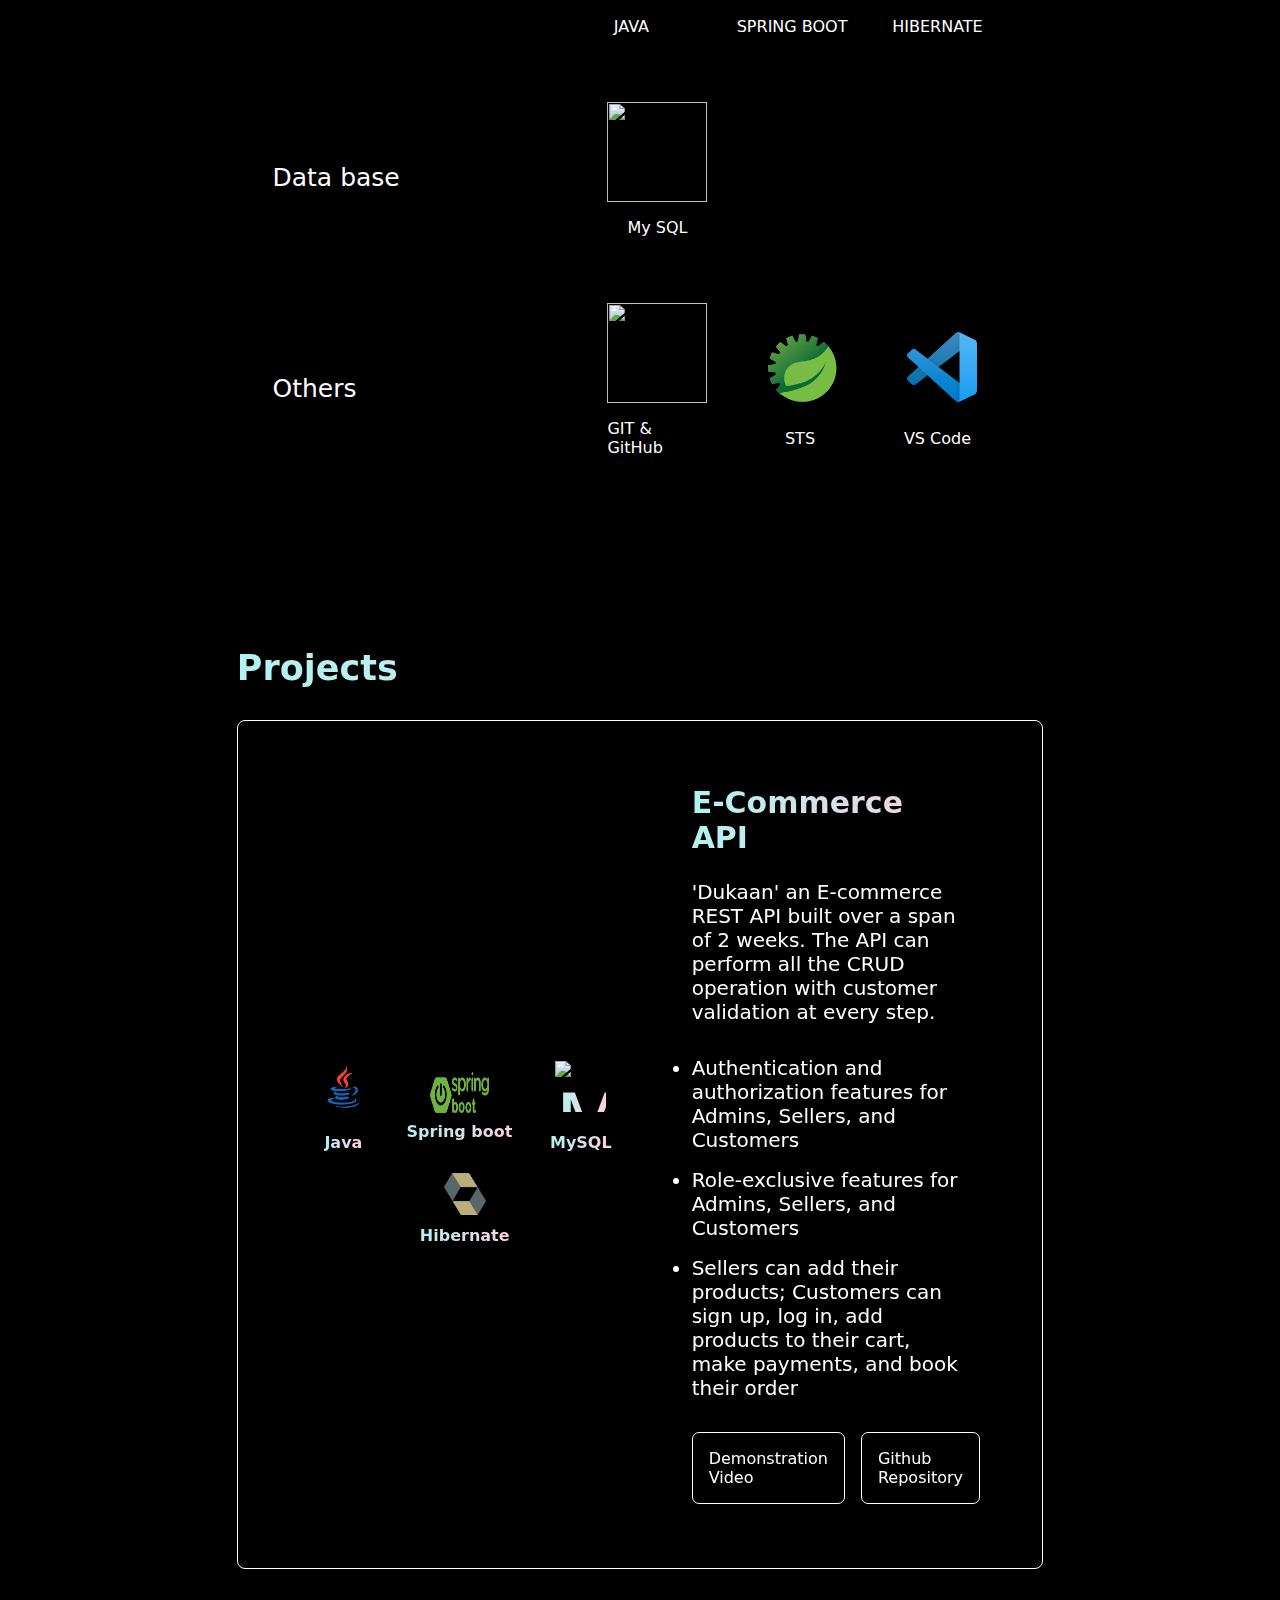
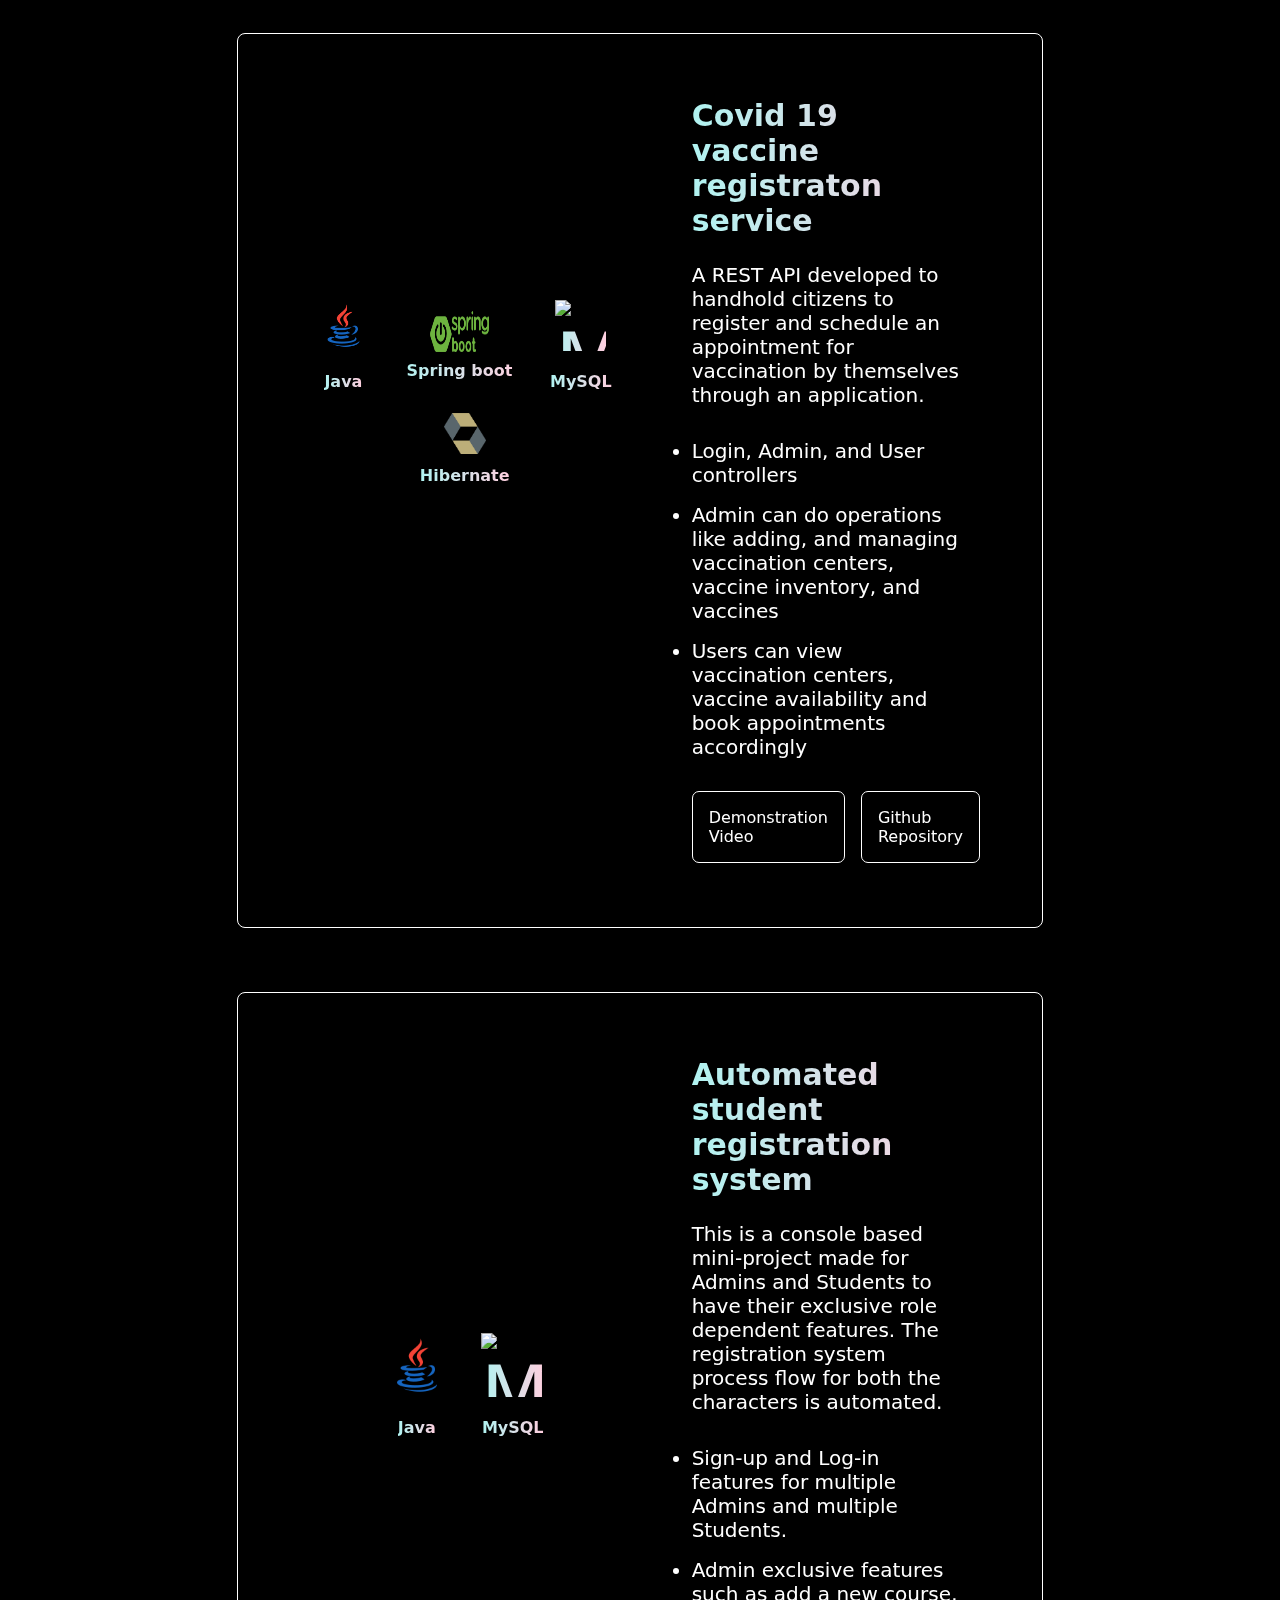
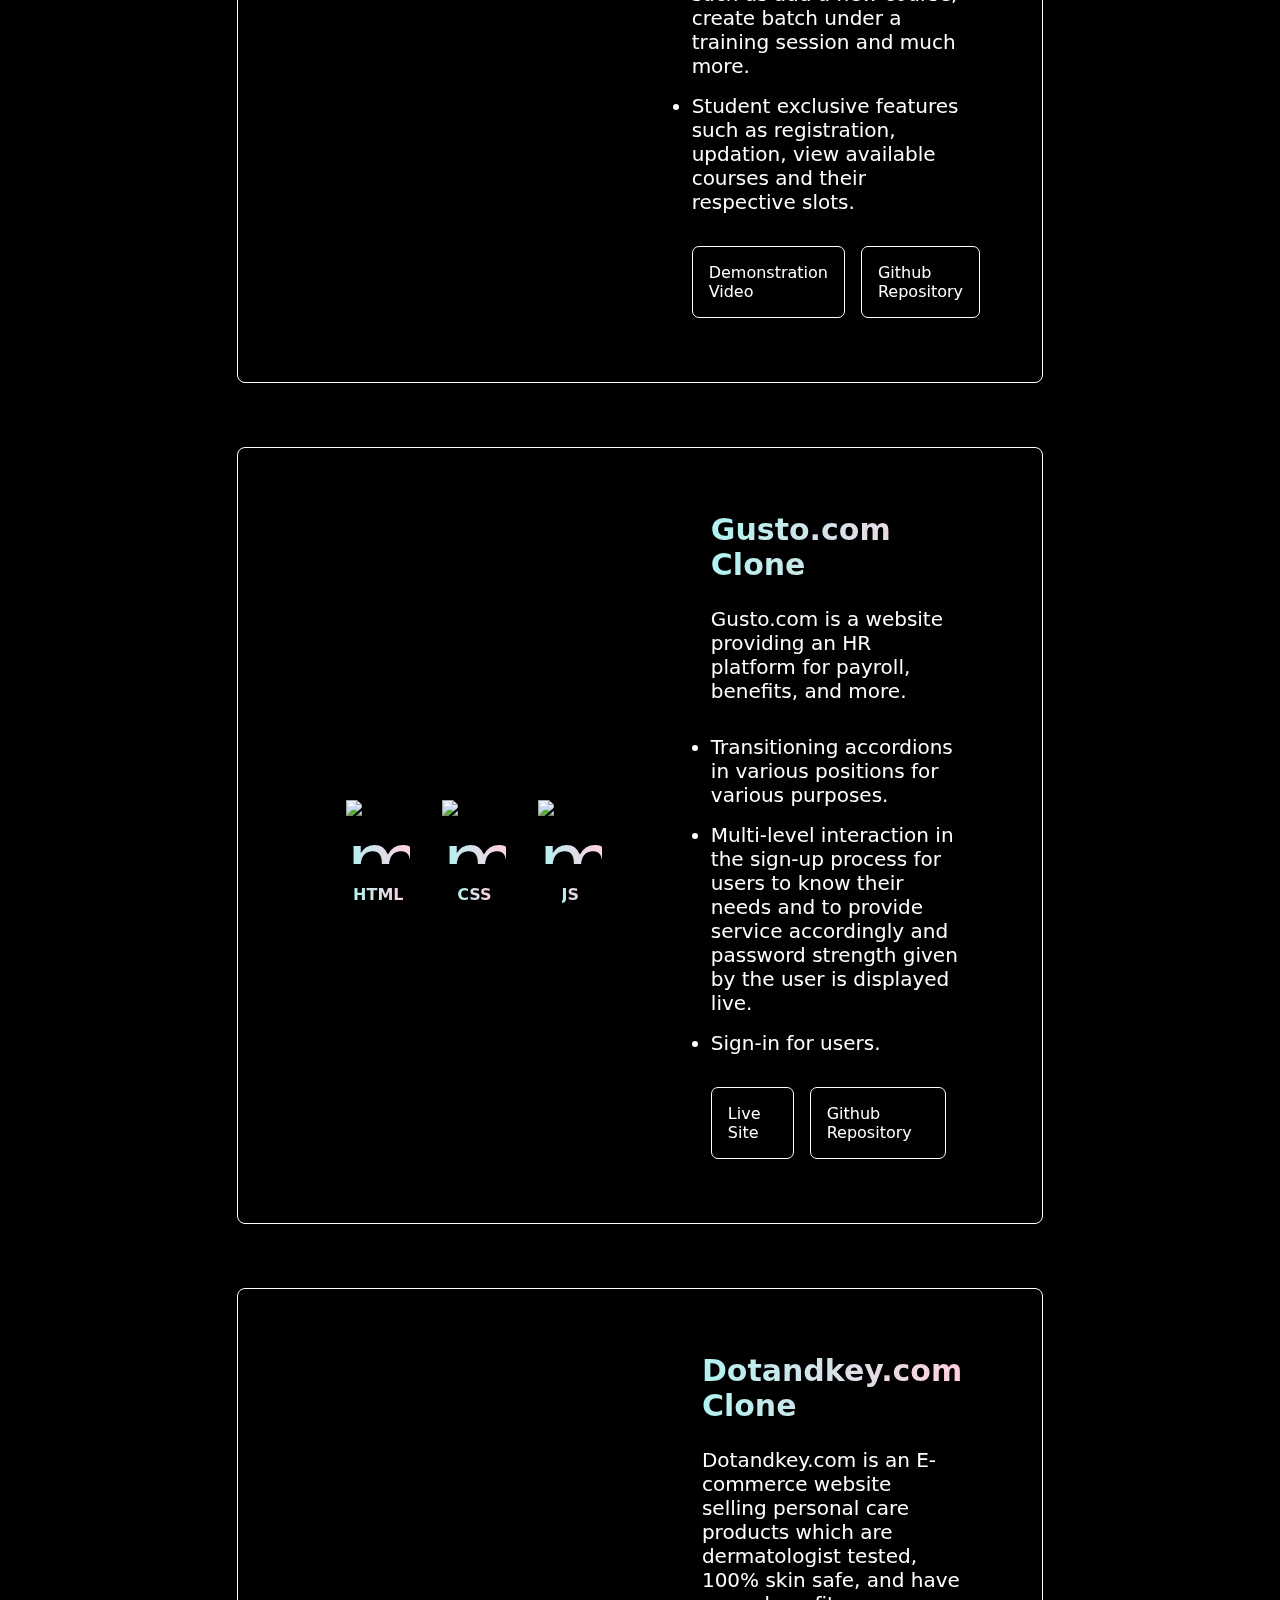
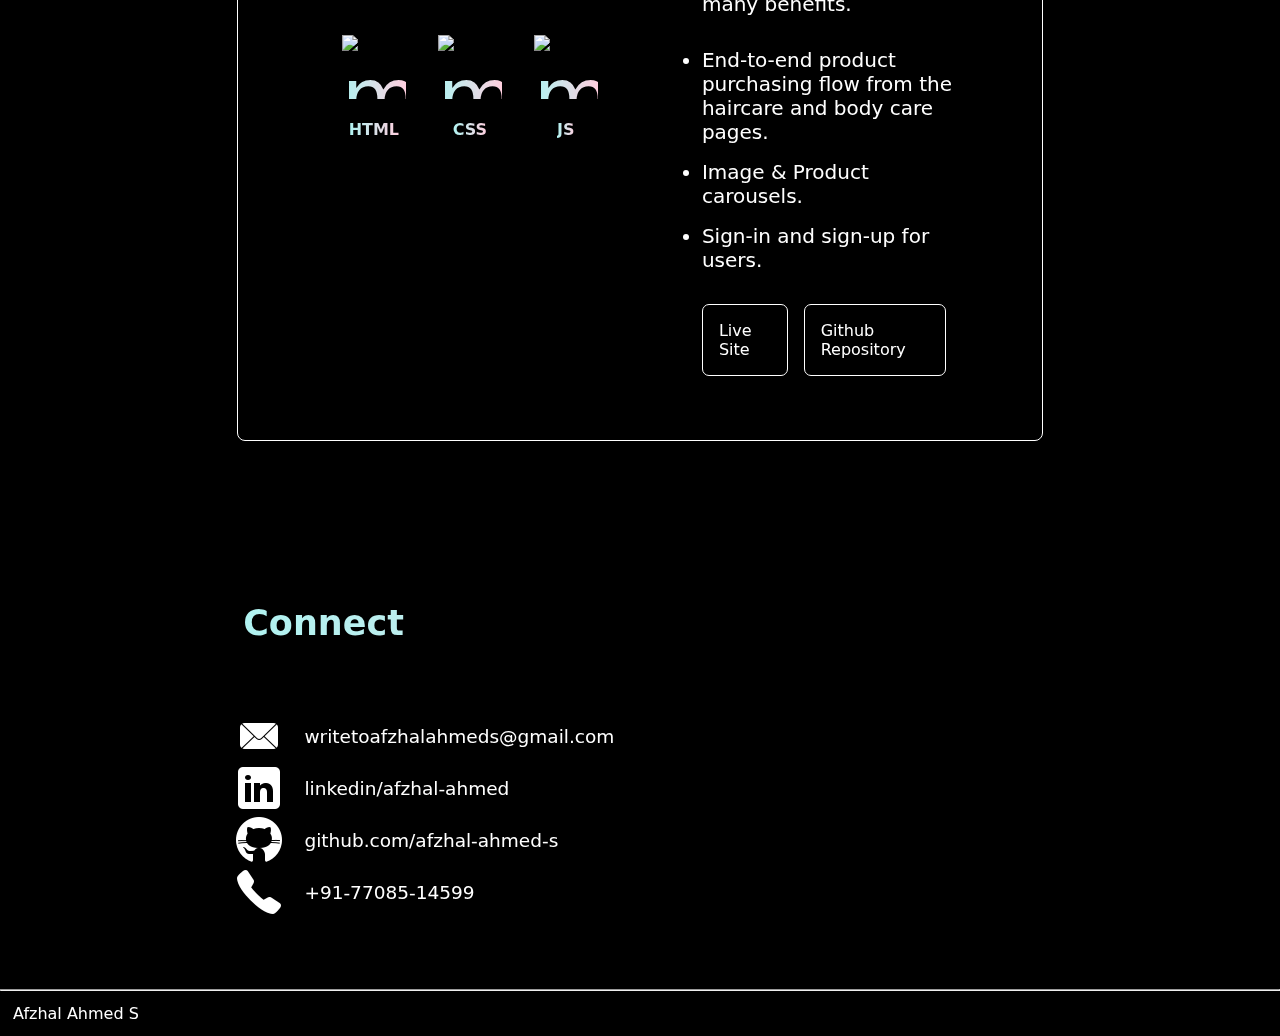
==== commit a92bc2c4: "Updated 'Dukaan' hero video" ====
--- a/index.html
+++ b/index.html
@@ -368,7 +368,7 @@
       <div class="project-card">
         <div class="project-first-col">
           <div class="project-video-wrapper">
-            <video class="project-video" src="./assets/videos/sb201_project_hero_video.mp4" muted="true" autoplay loop></video>
+            <video class="project-video" src="./assets/videos/dukaan_hero_video.mp4" muted="true" autoplay loop></video>
           </div>
           <div class="project-skill-icons">
             <div class="sbPiconsRestrictedMargin">
@@ -408,7 +408,7 @@
           </ul>
           <div class="project-links">
             <a target="_blank" rel="noopener noreferrer"
-              href="https://drive.google.com/file/d/1h6086qDJ3v6vMqg9eTkscTviNv4gh3sL/view?usp=sharing">Demonstration Video</a>
+              href="https://drive.google.com/file/d/11Z8sb-nlyctHRqT1uY2Zu4UZGhykeeA1/view?usp=sharing">Demonstration Video</a>
             <a target="_blank" rel="noopener noreferrer"
               href="https://github.com/Afzhal-ahmed-s/E-commerece">Github Repository</a>
           </div>
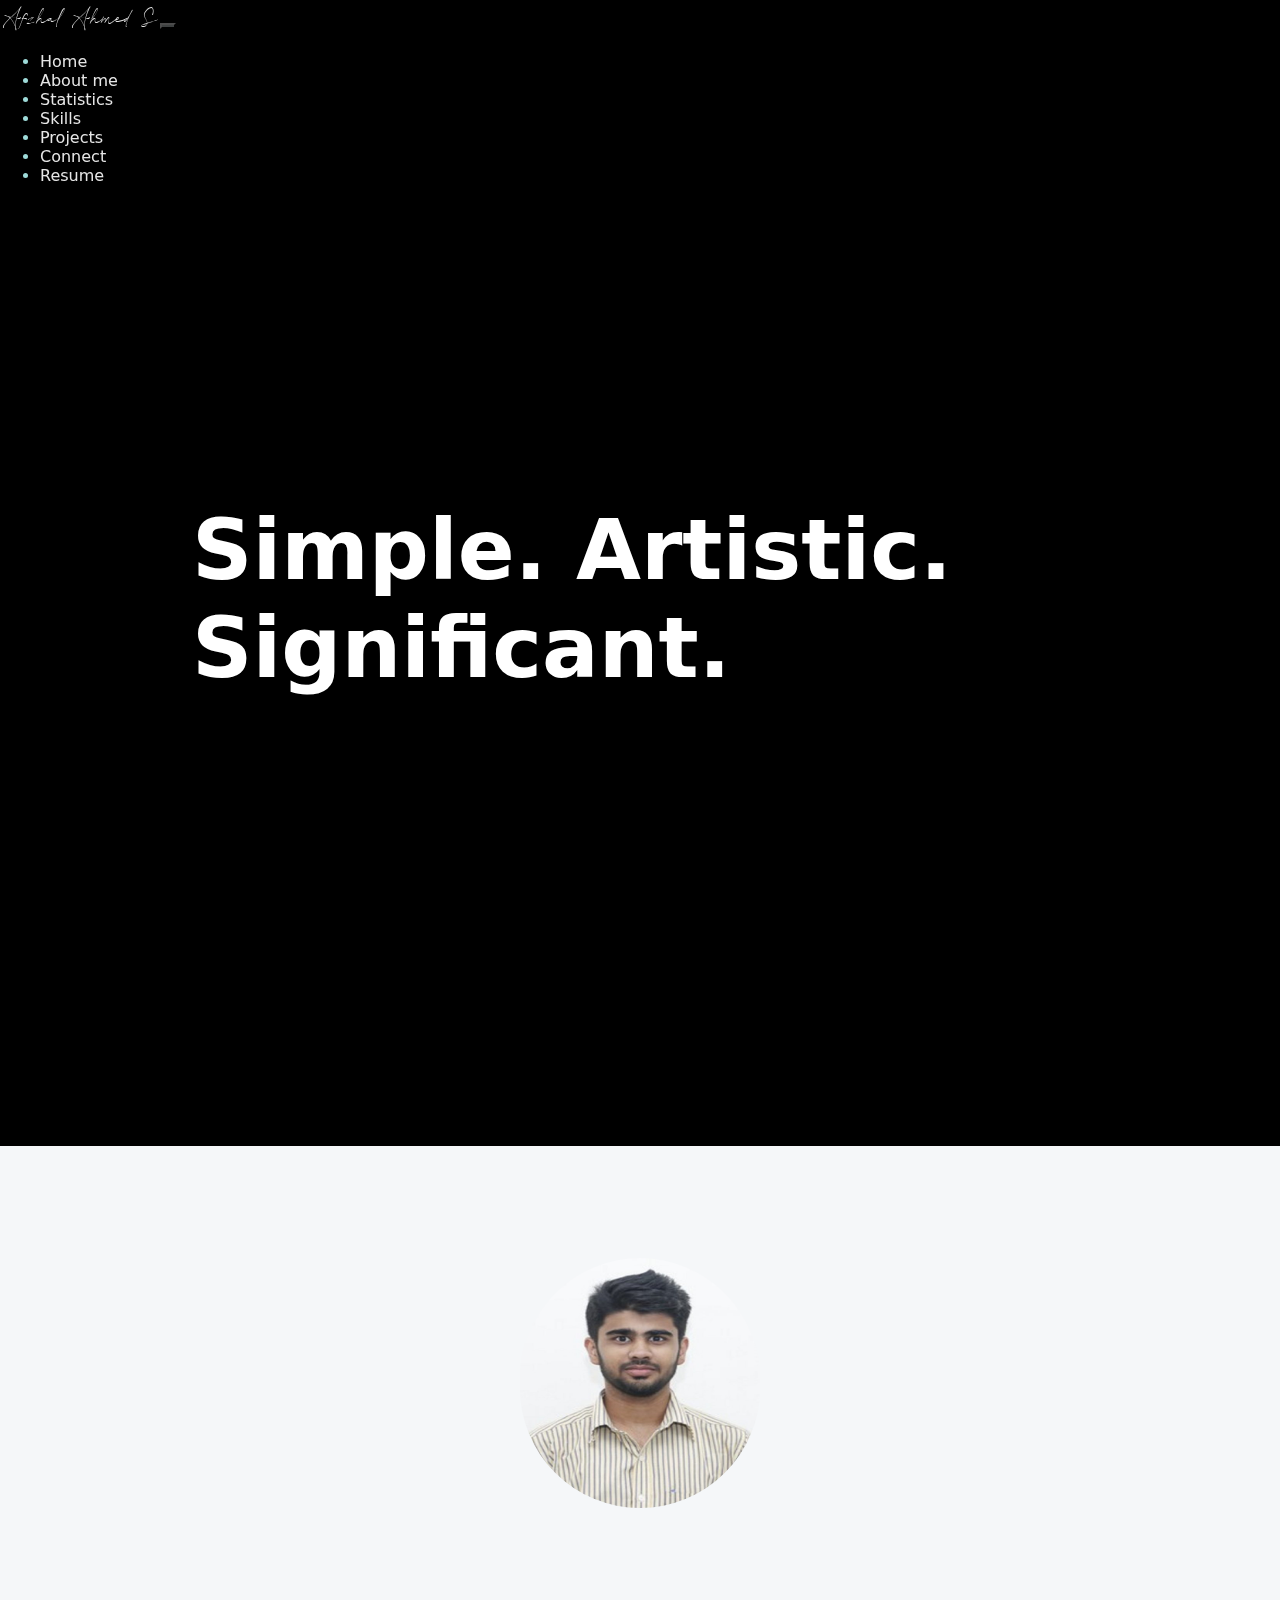
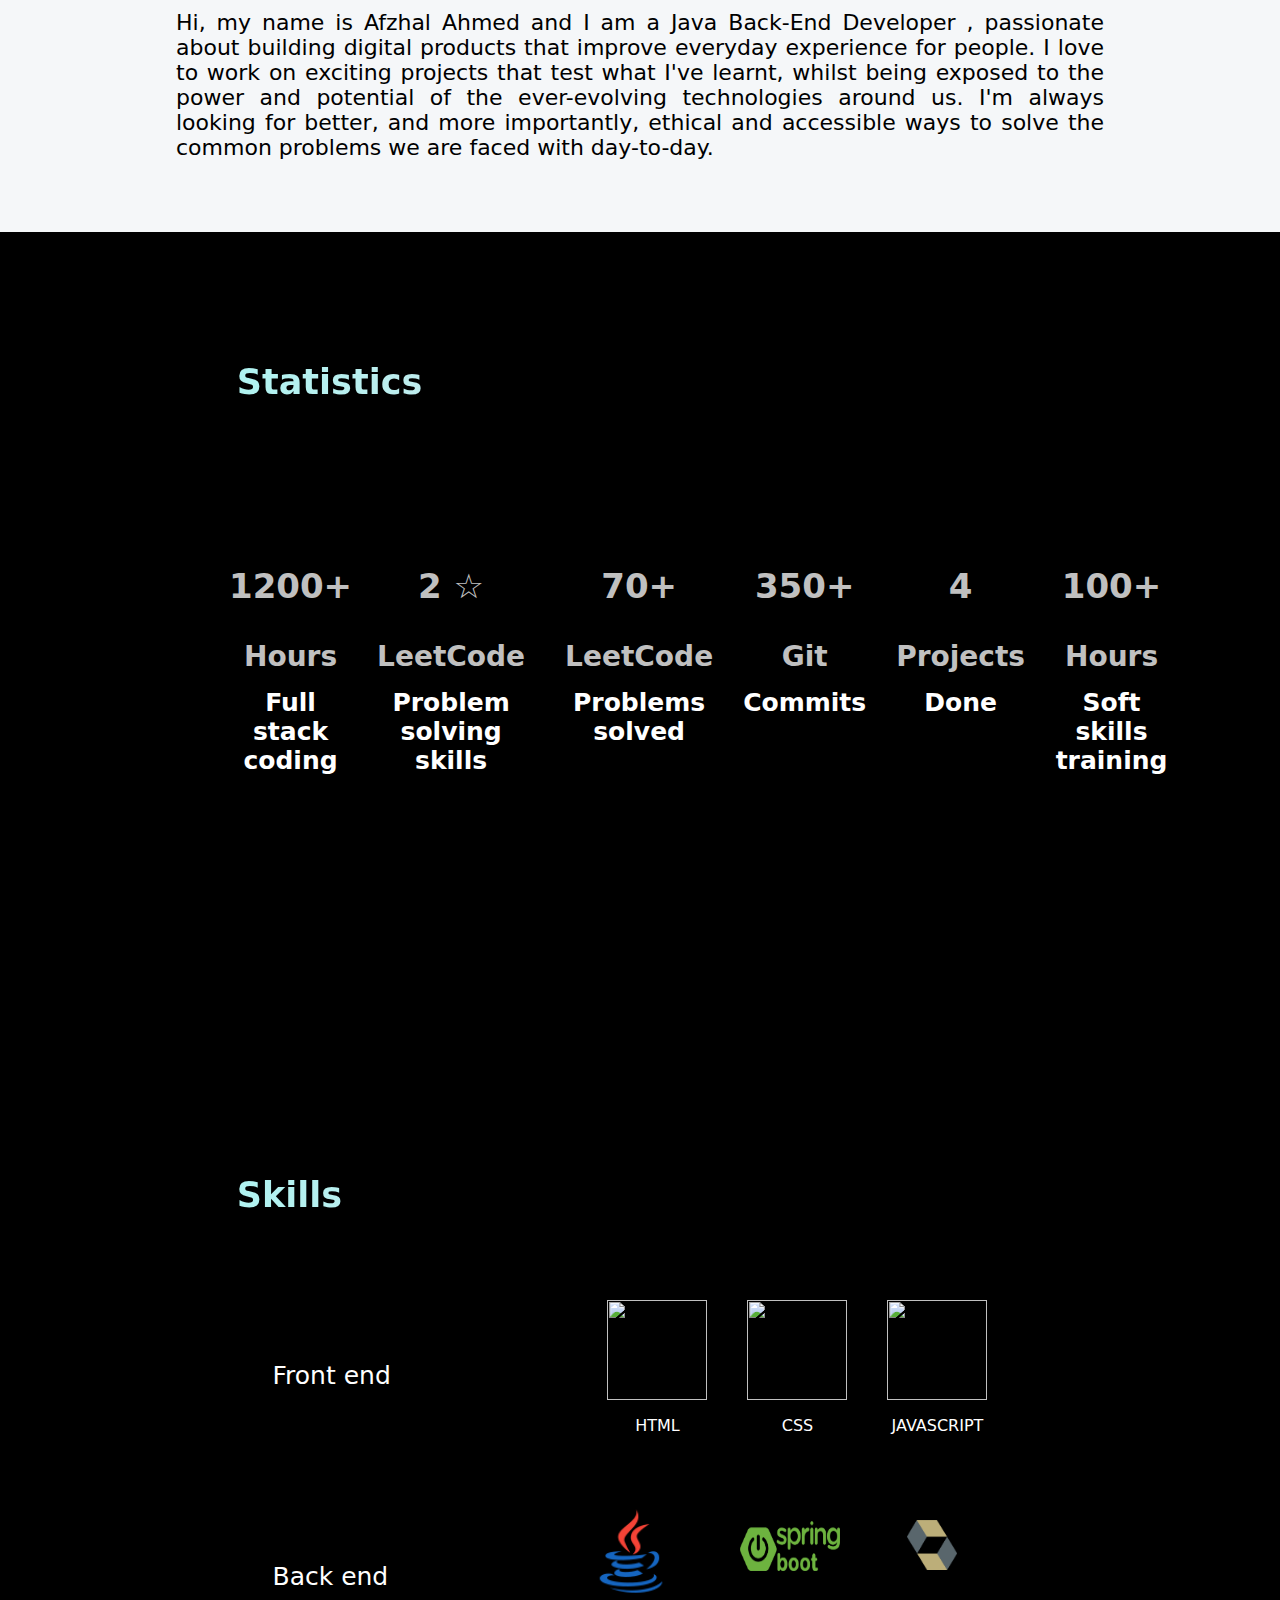
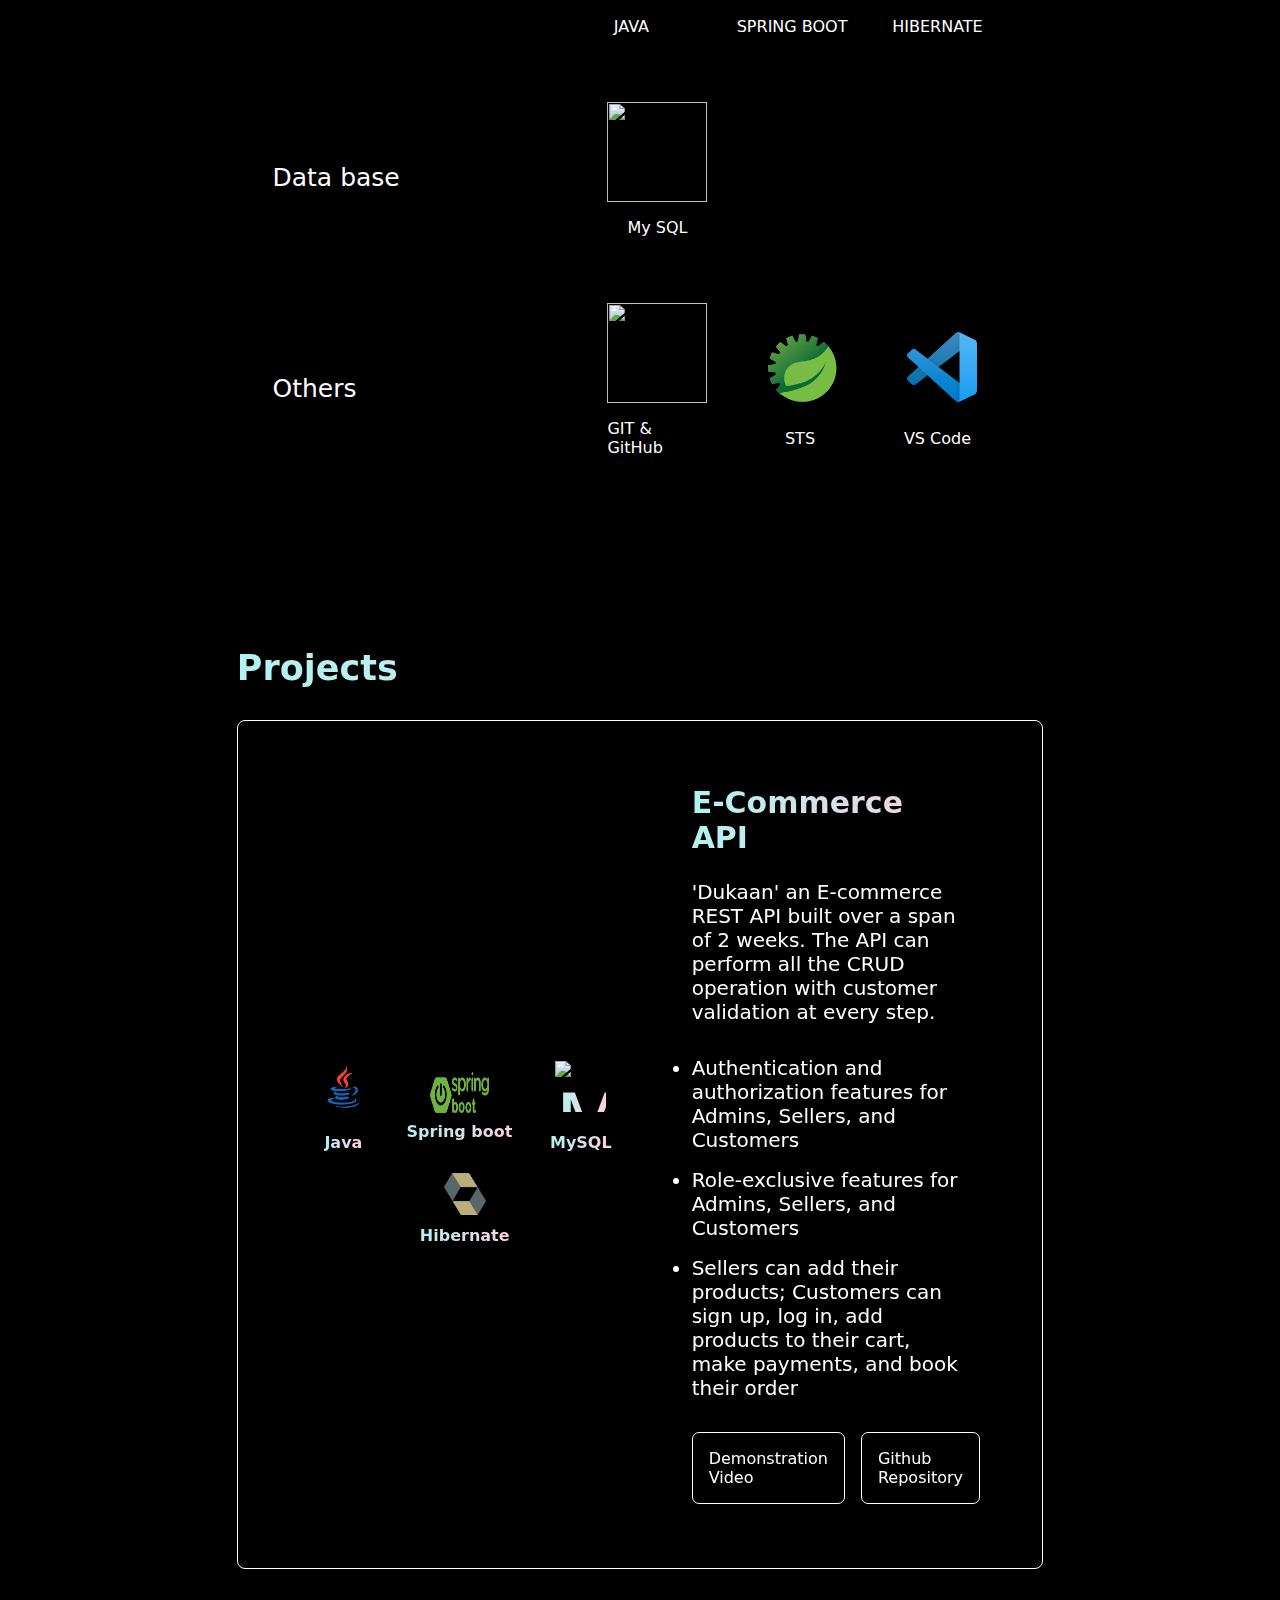
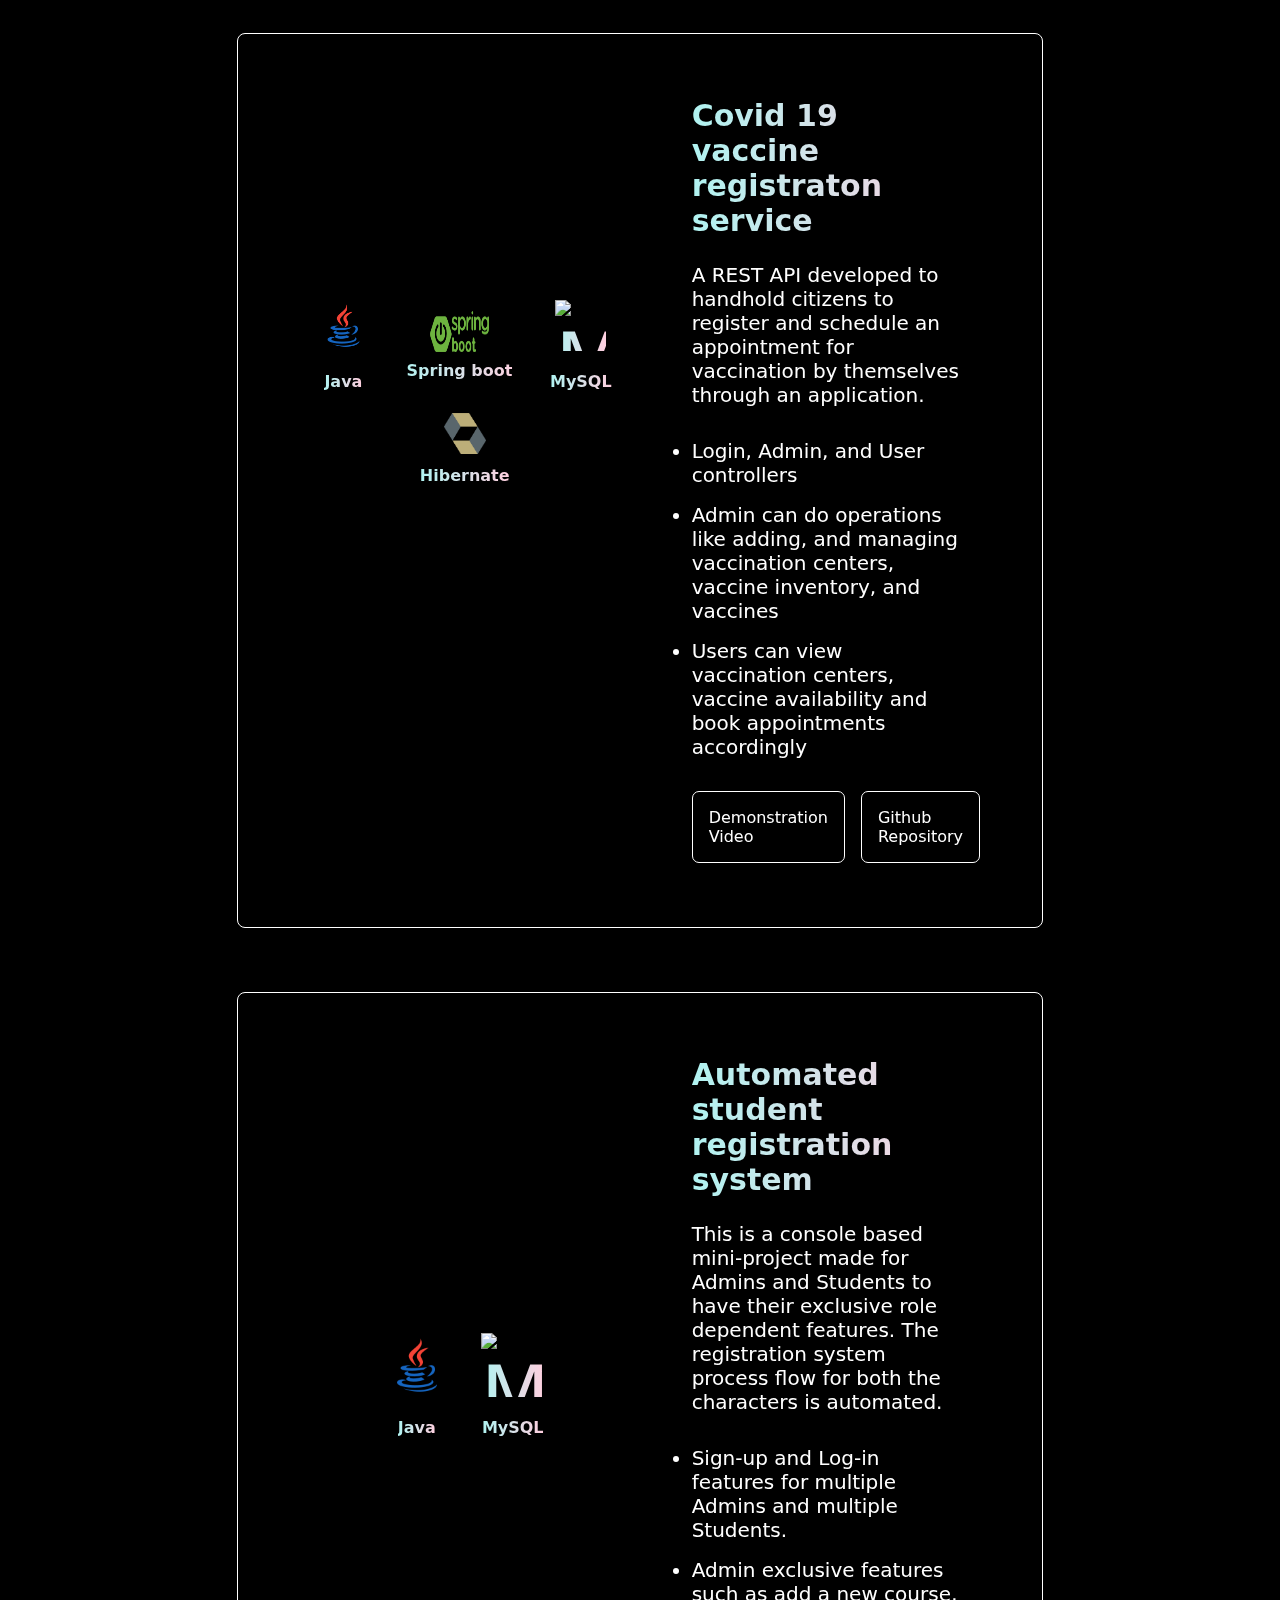
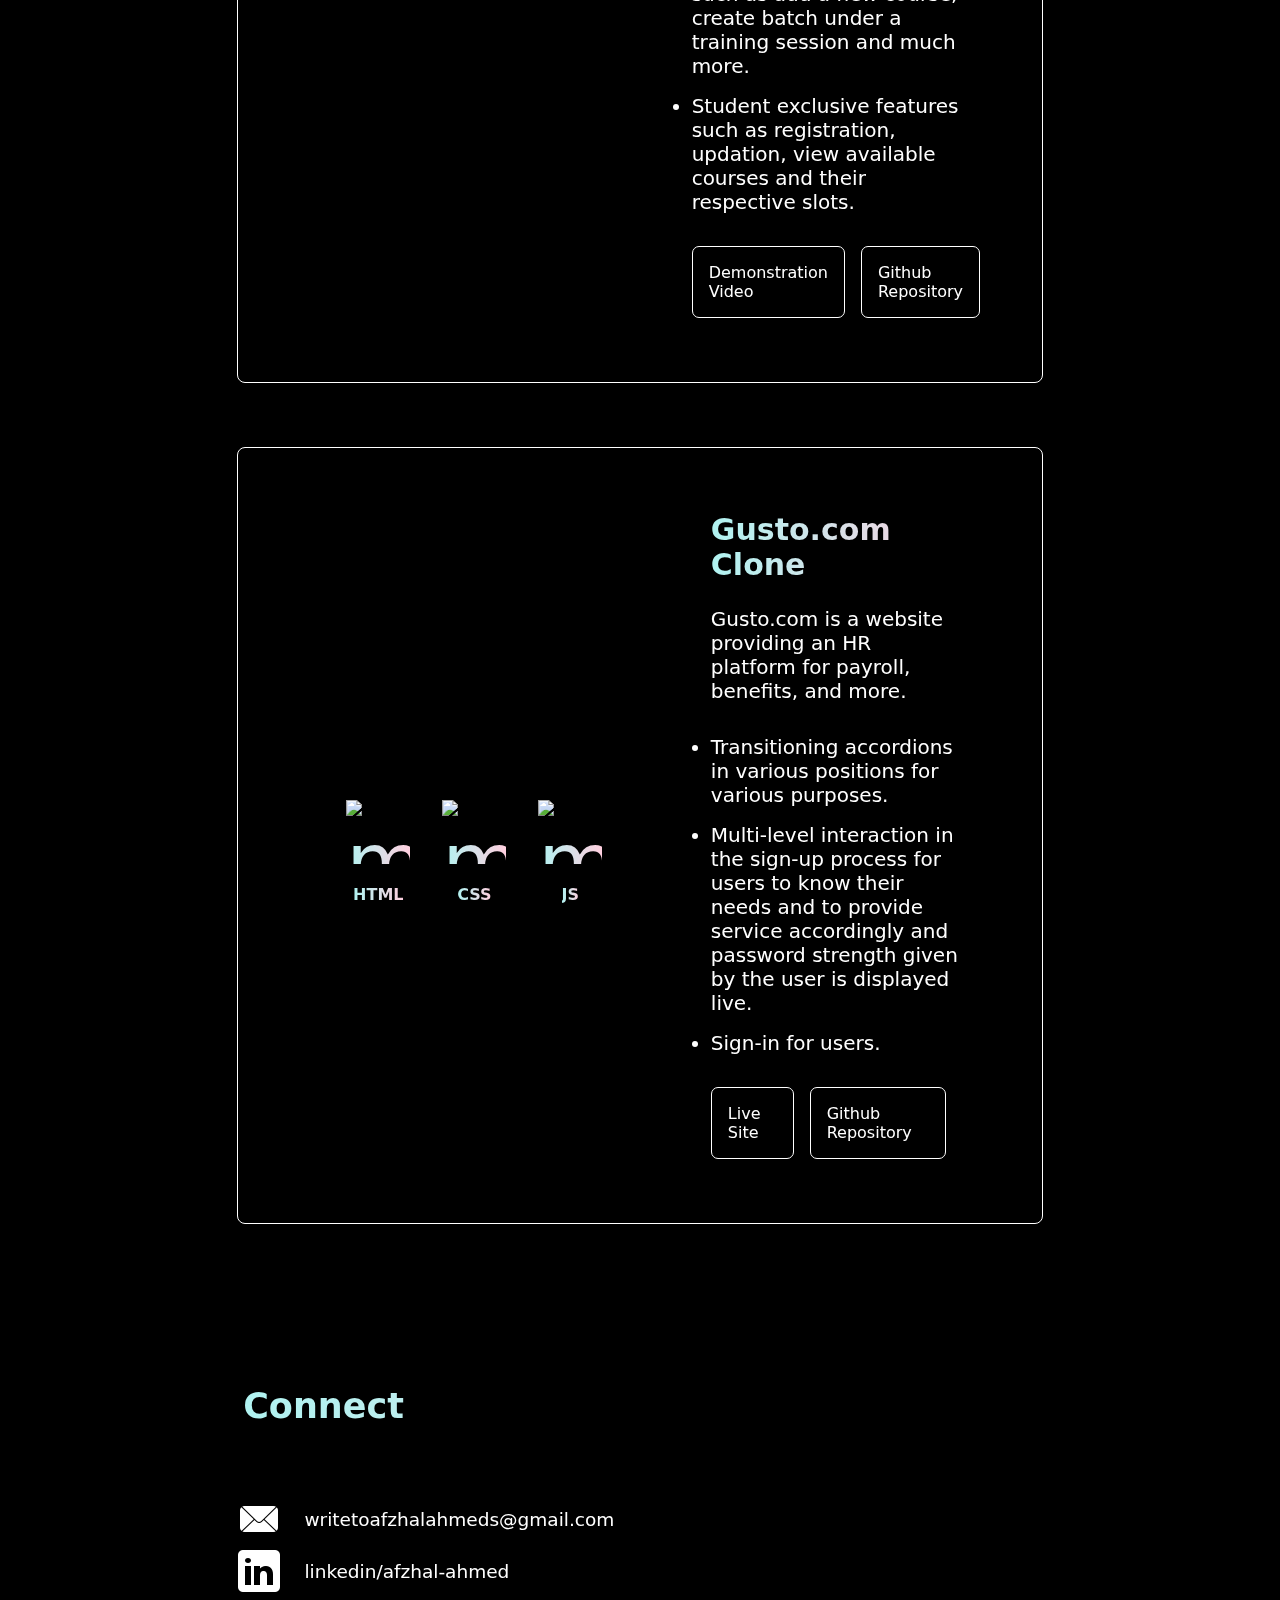
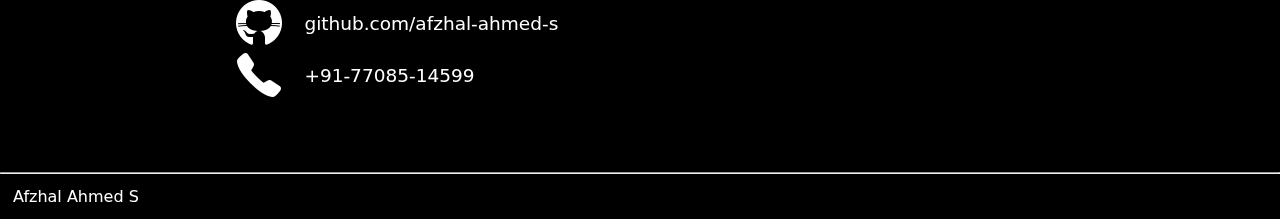
==== commit aa65f032: "Removed a project" ====
--- a/index.html
+++ b/index.html
@@ -580,7 +580,7 @@
     </div>
 
     <!-- ja101 -->
-    <div class="project-section">
+    <!-- <div class="project-section">
       <div class="project-card">
         <div class="project-first-col">
           <div class="project-video-wrapper">
@@ -629,7 +629,7 @@
           </div>
         </div>
       </div>
-    </div>
+    </div> -->
 
 
 
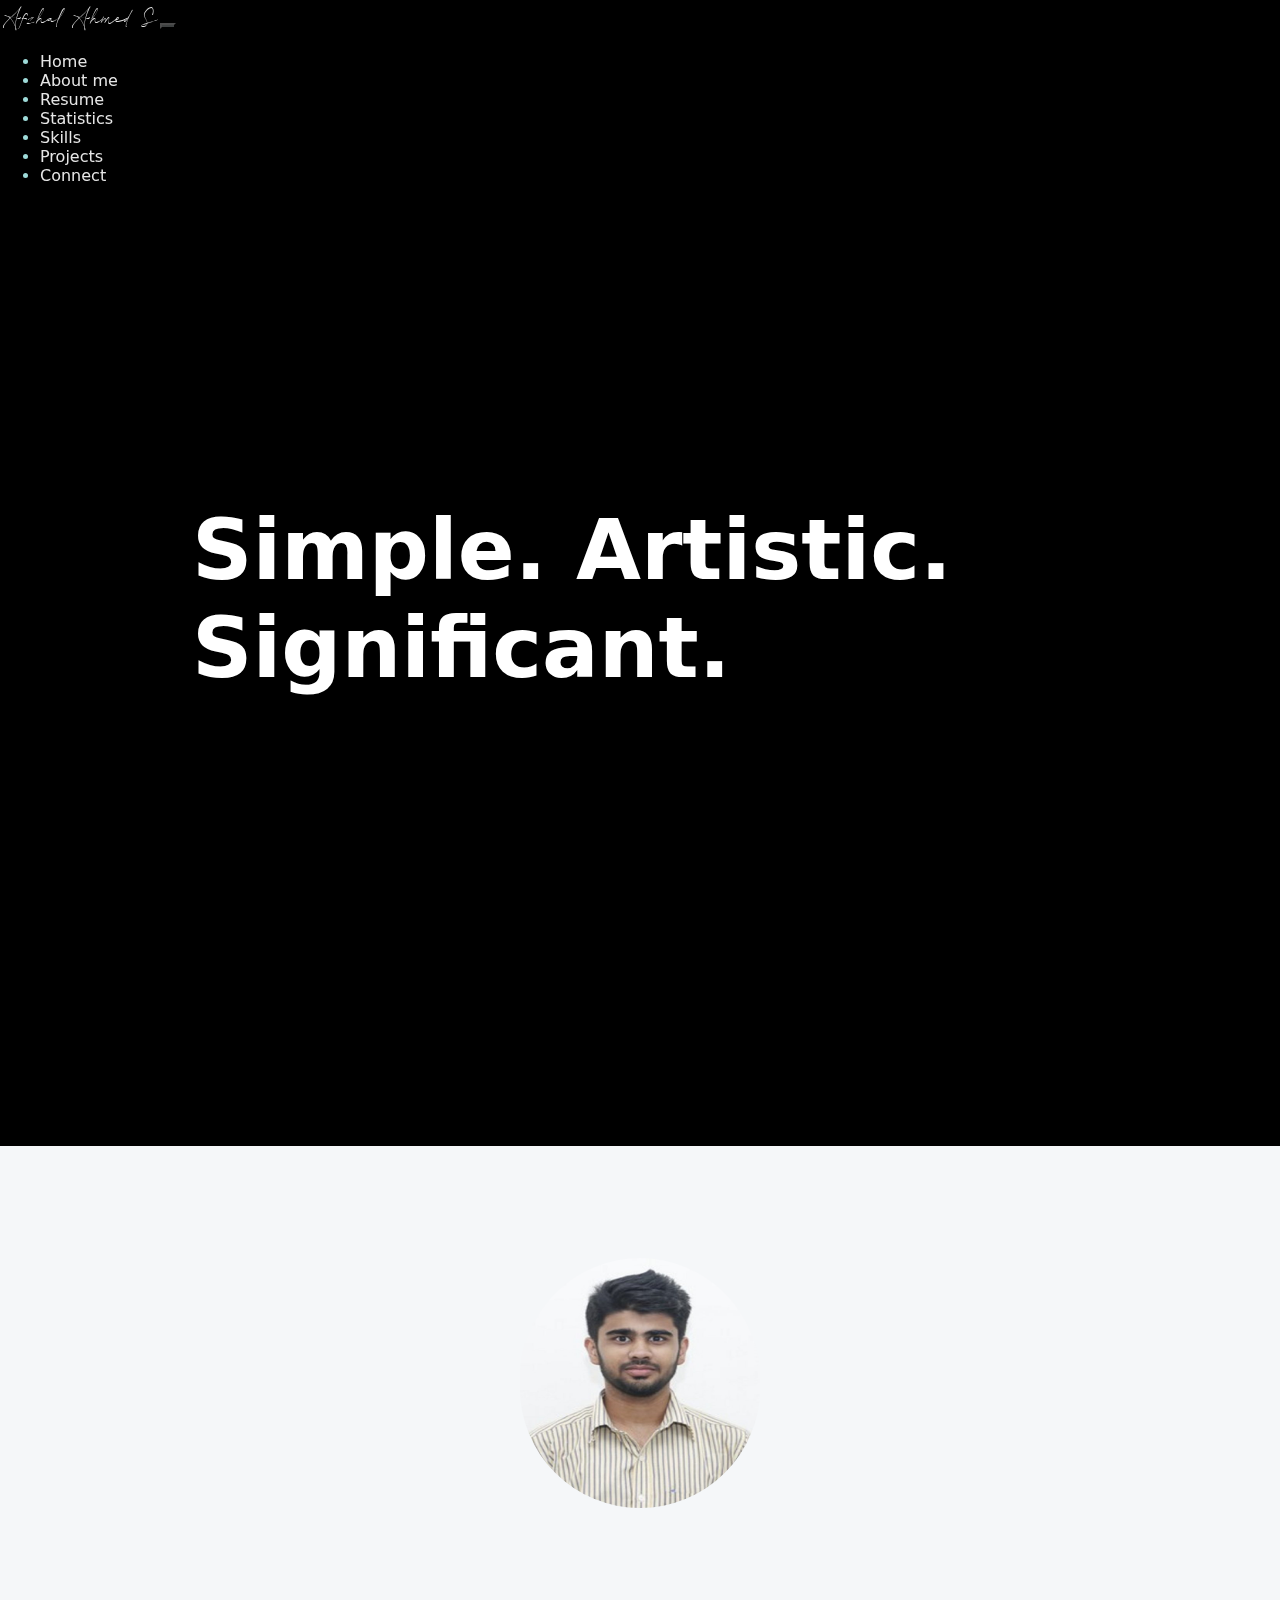
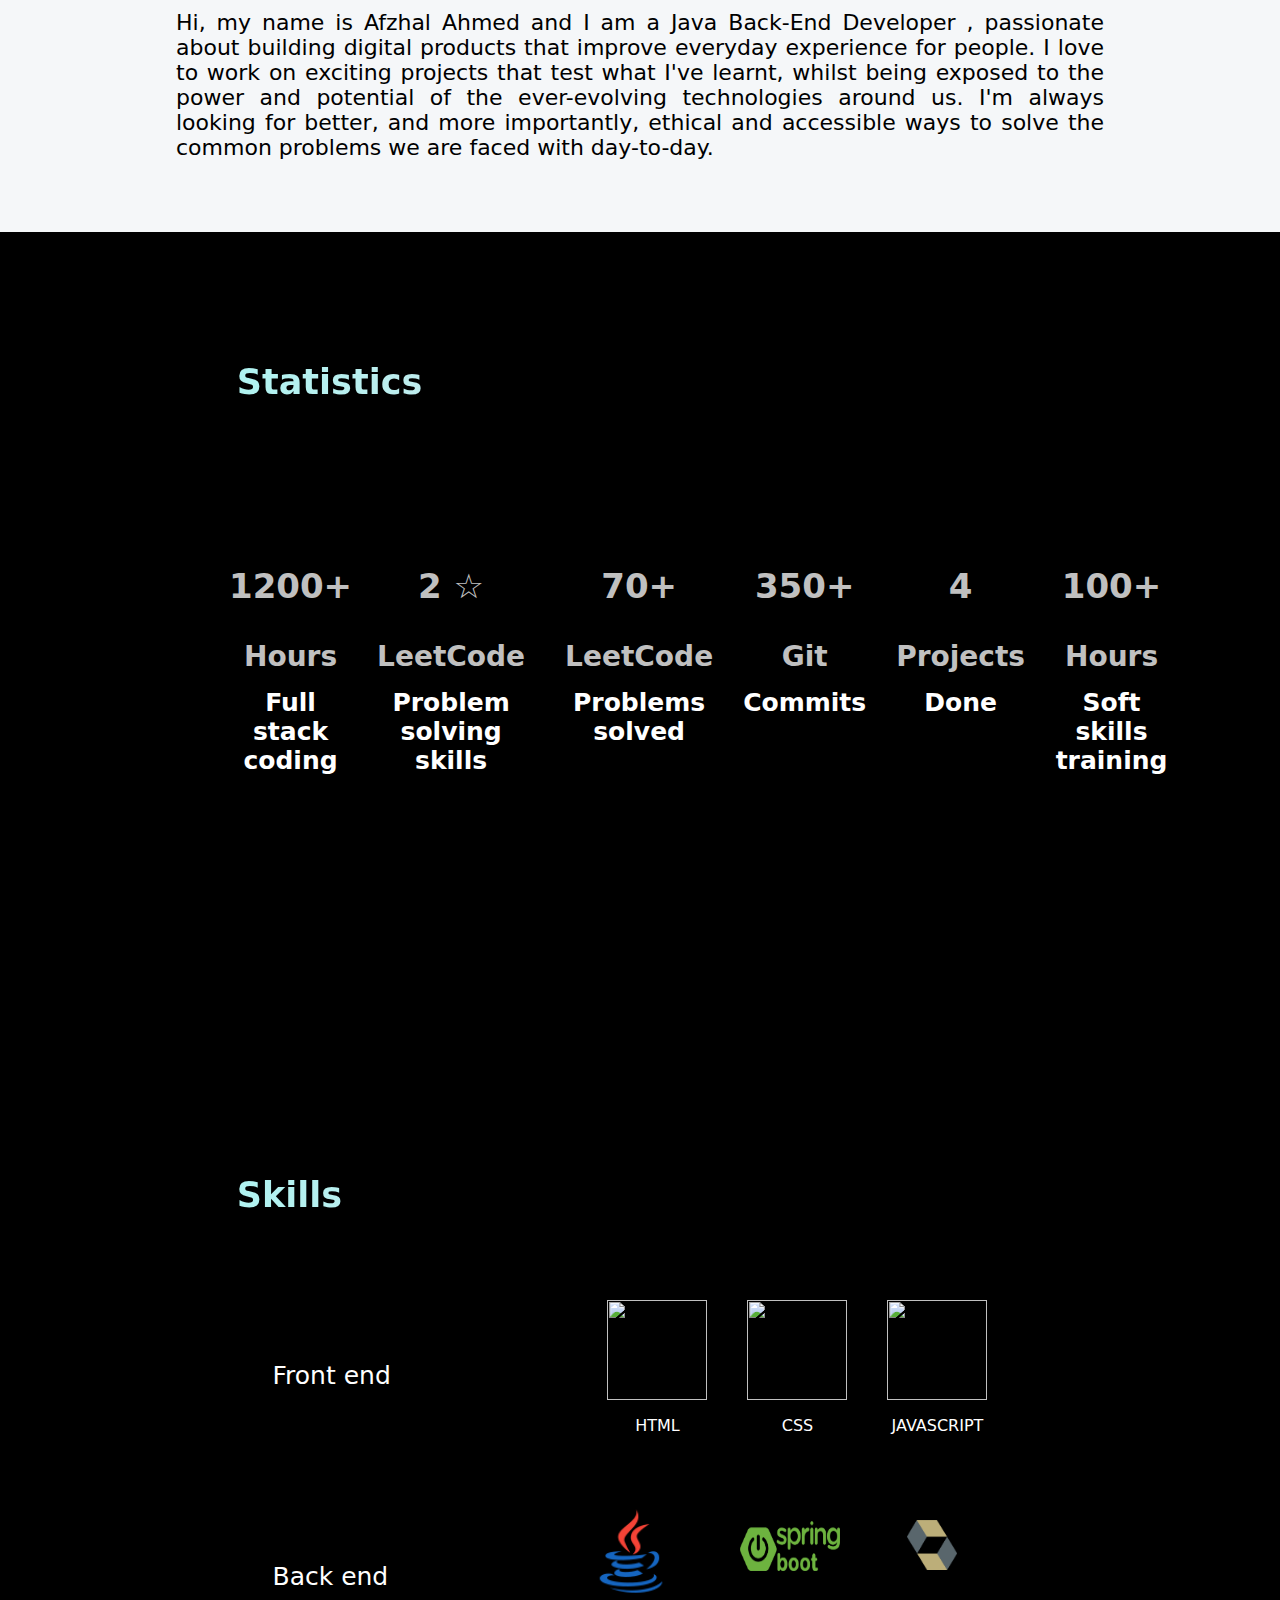
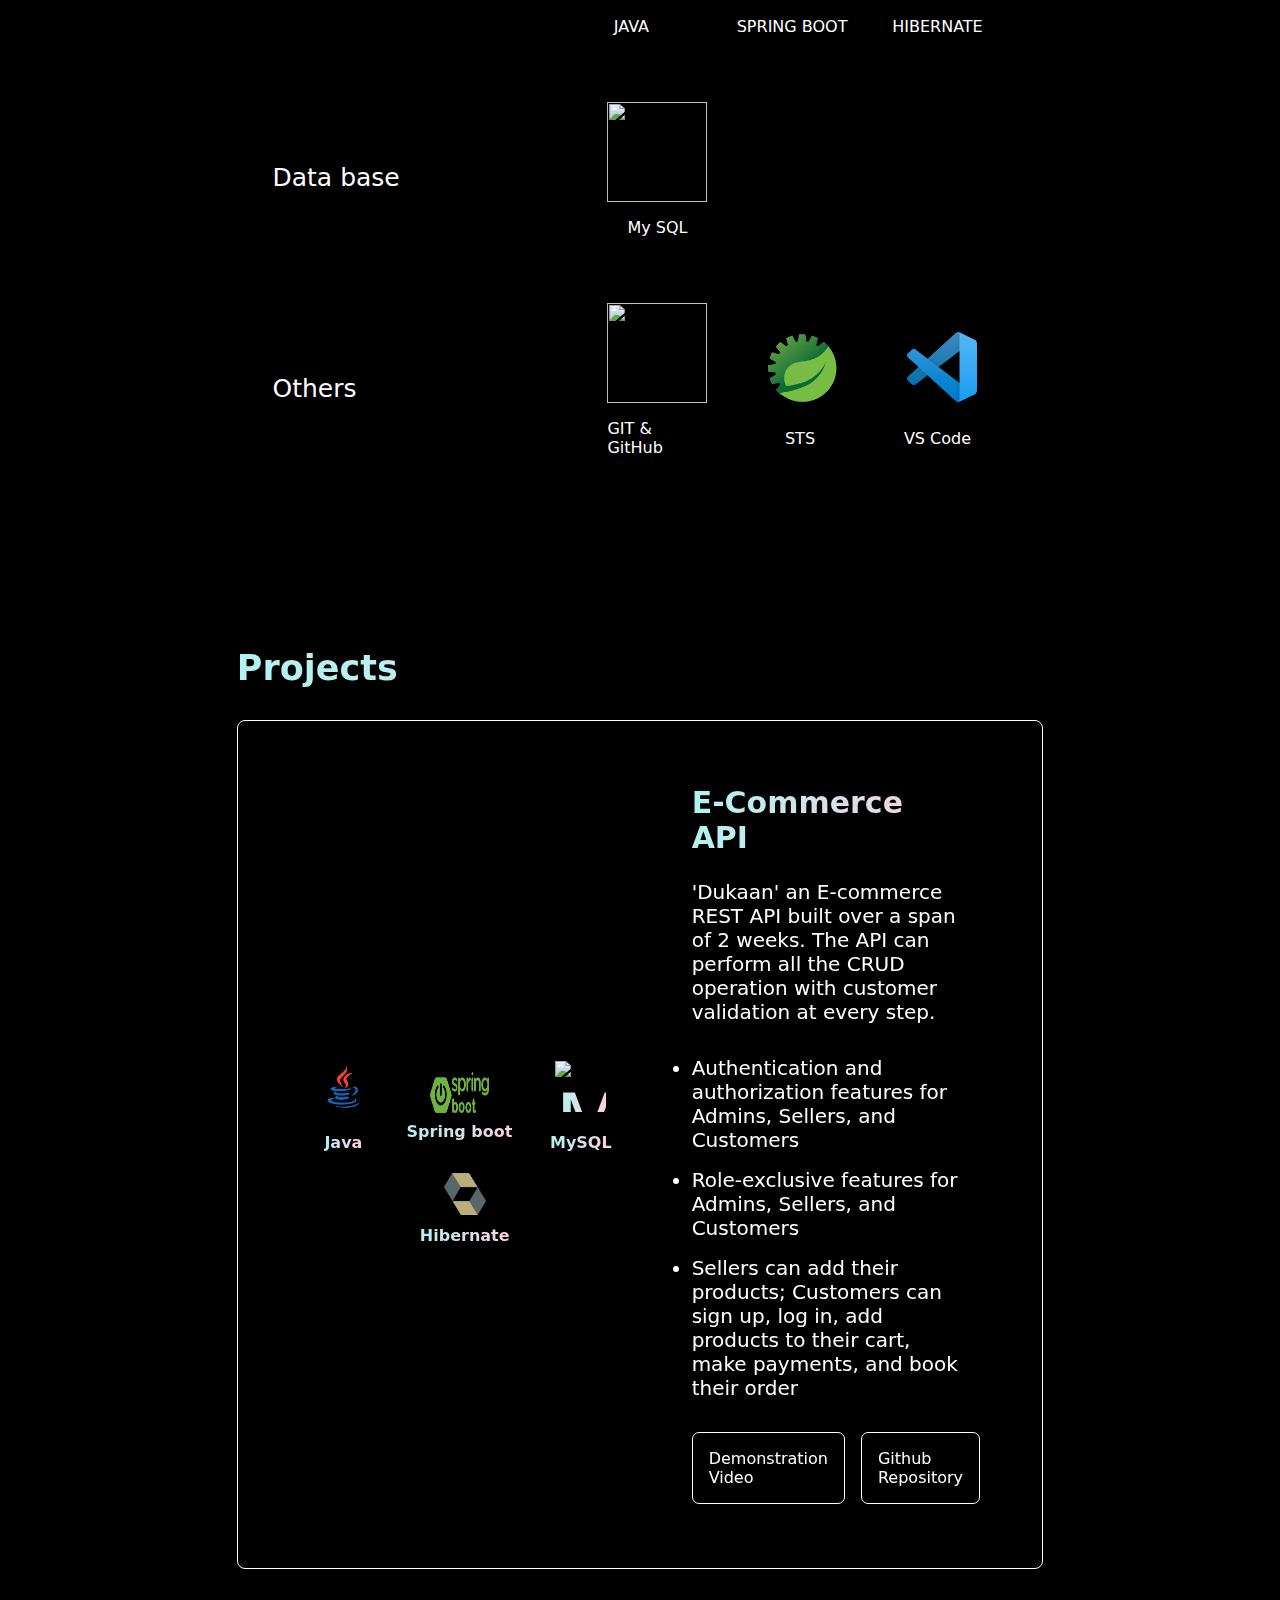
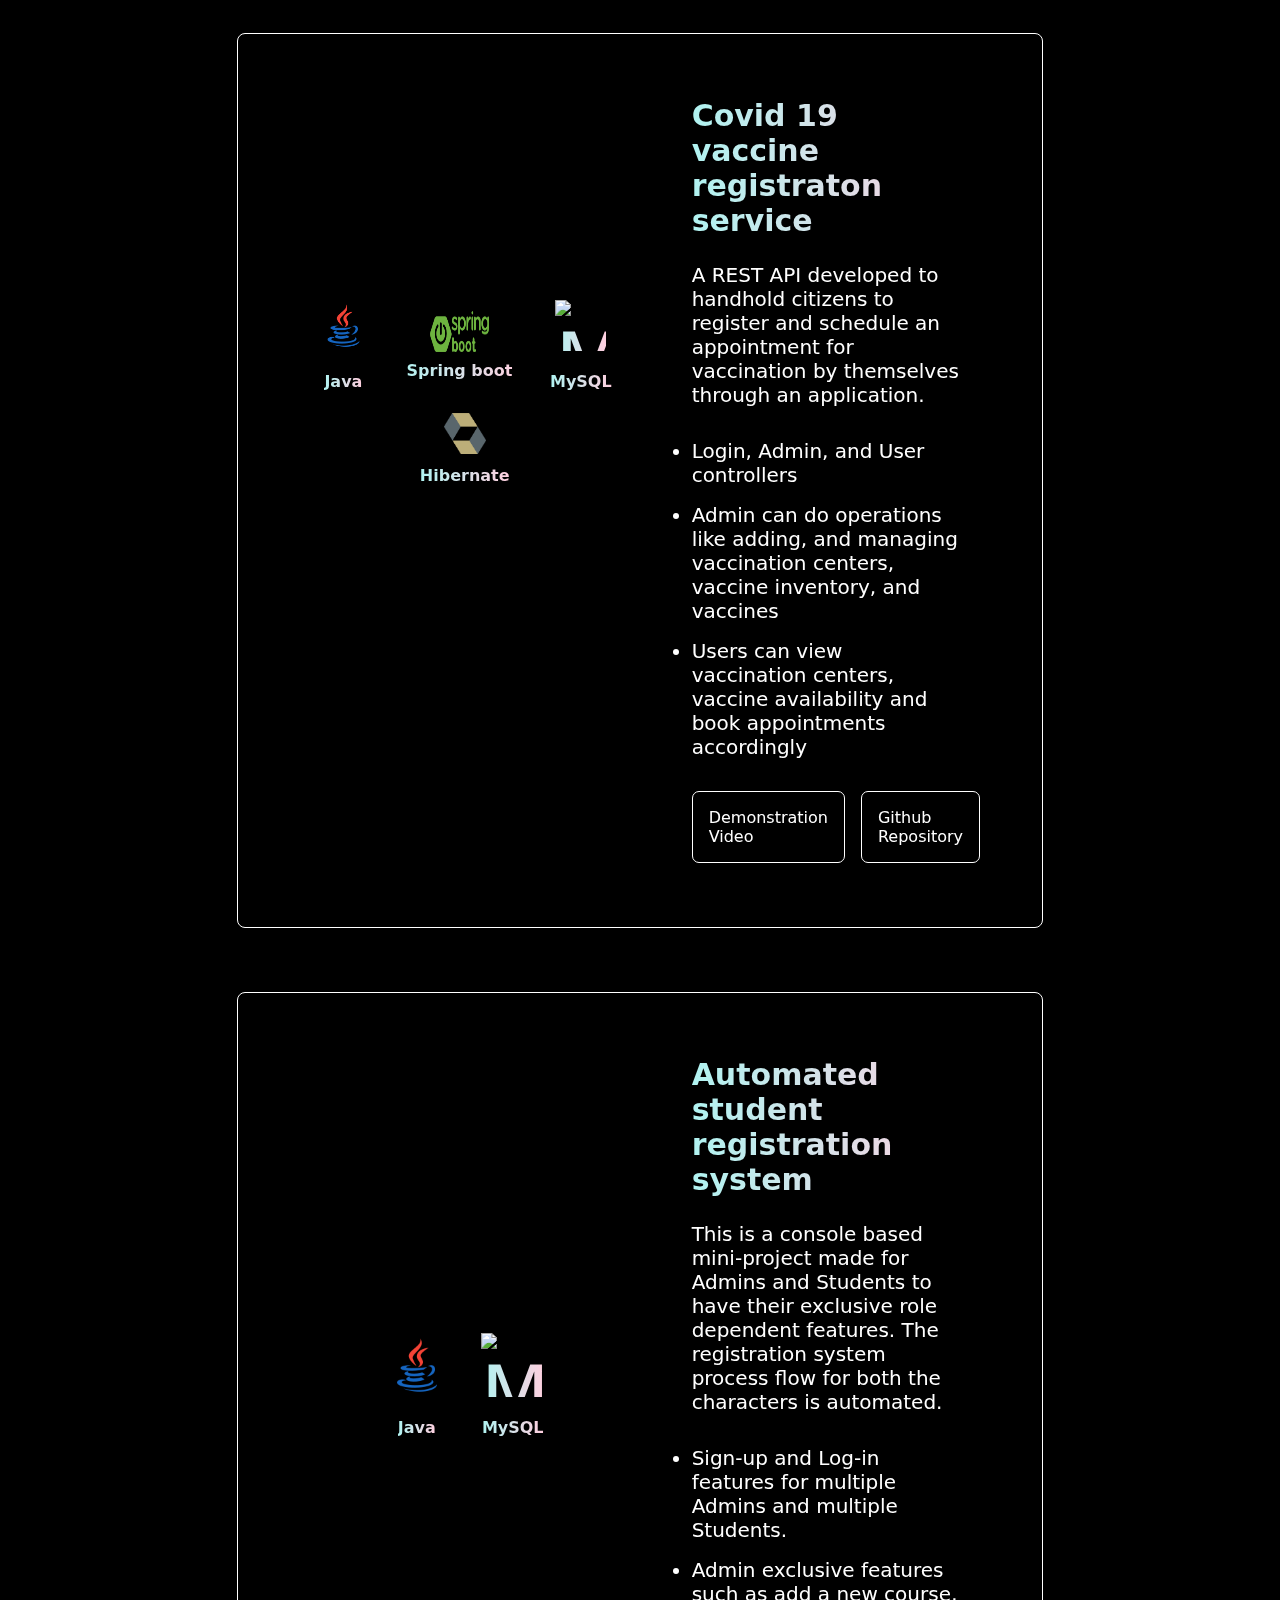
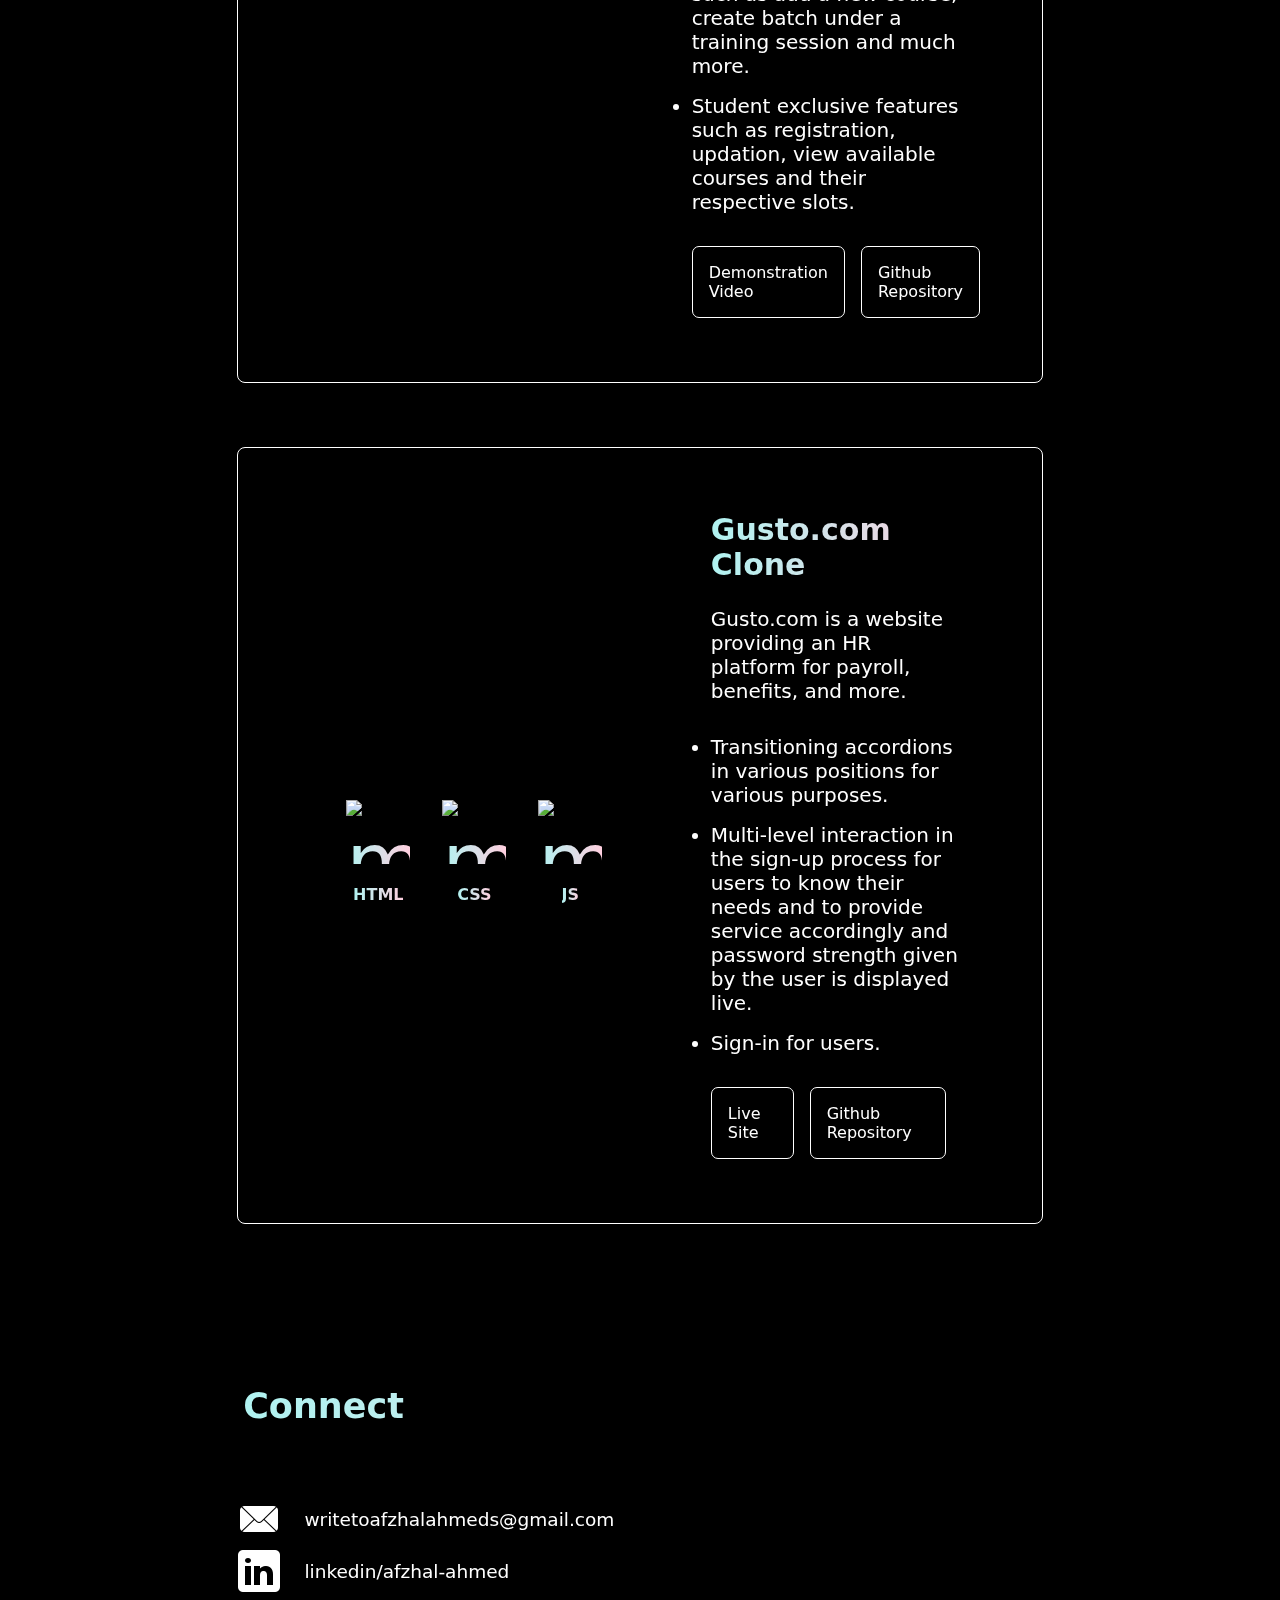
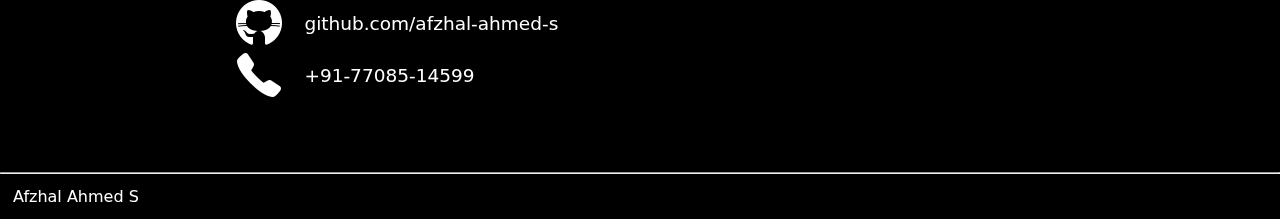
==== commit d4c81c3e: "Updated resume in navigation bar" ====
--- a/index.html
+++ b/index.html
@@ -34,6 +34,11 @@
             <li class="nav-item" id="aboutMe">
               <a class="nav-link active custom-navbar-color" aria-current="page" href="index.html#PreAboutMe">About me </a>
             </li>
+            <li class="nav-item" id="resume">
+              <!-- <a class="nav-link custom-navbar-color" id="dual_fn_res" href="./assets/Afzhal-Ahmed-Resume.pdf" target="_blank" download>Resume</a> -->
+              <a class="nav-link custom-navbar-color" href="index.html#" >Resume</a>
+
+            </li>
             <li class="nav-item" id="statistics">
               <a class="nav-link custom-navbar-color" href="index.html#bstatsSection"> Statistics </a>
             </li>
@@ -46,9 +51,7 @@
             <li class="nav-item" id="connect">
               <a class="nav-link custom-navbar-color" href="index.html#connectHeading"> Connect  </a>
             </li>
-            <li class="nav-item" id="resume">
-              <a class="nav-link custom-navbar-color" id="dual_fn_res" href="./assets/Afzhal-Ahmed-Resume.pdf" target="_blank" download>Resume</a>
-            </li>
+           
           </ul>
           
         </div>
@@ -61,7 +64,9 @@
     
     <h1 id="box1" class="color2">Simple. <span class="effectObj2">Artistic.</span> <span class="effectObj3">Significant.</span></h1>
     <p id="box2"><a href="https://drive.google.com/file/d/1kenVWj3VuGcZ9-iWmy23zgT61H_9YN8H/view?usp=sharing" target="_blank" >
-        View Resume</a></p>
+        View Resume</a>&nbsp;&nbsp;|&nbsp;&nbsp;
+        <a id="download_resume" href="./assets/Afzhal-Ahmed-Resume.pdf" target="_blank" download>
+          Download Resume</a></p>
     <div id="box3">
       <a class="centreFlex" target="_blank" href="https://github.com/Afzhal-ahmed-s"><img class="box3Img"
           src="./assets/icons8-github-50.png">
